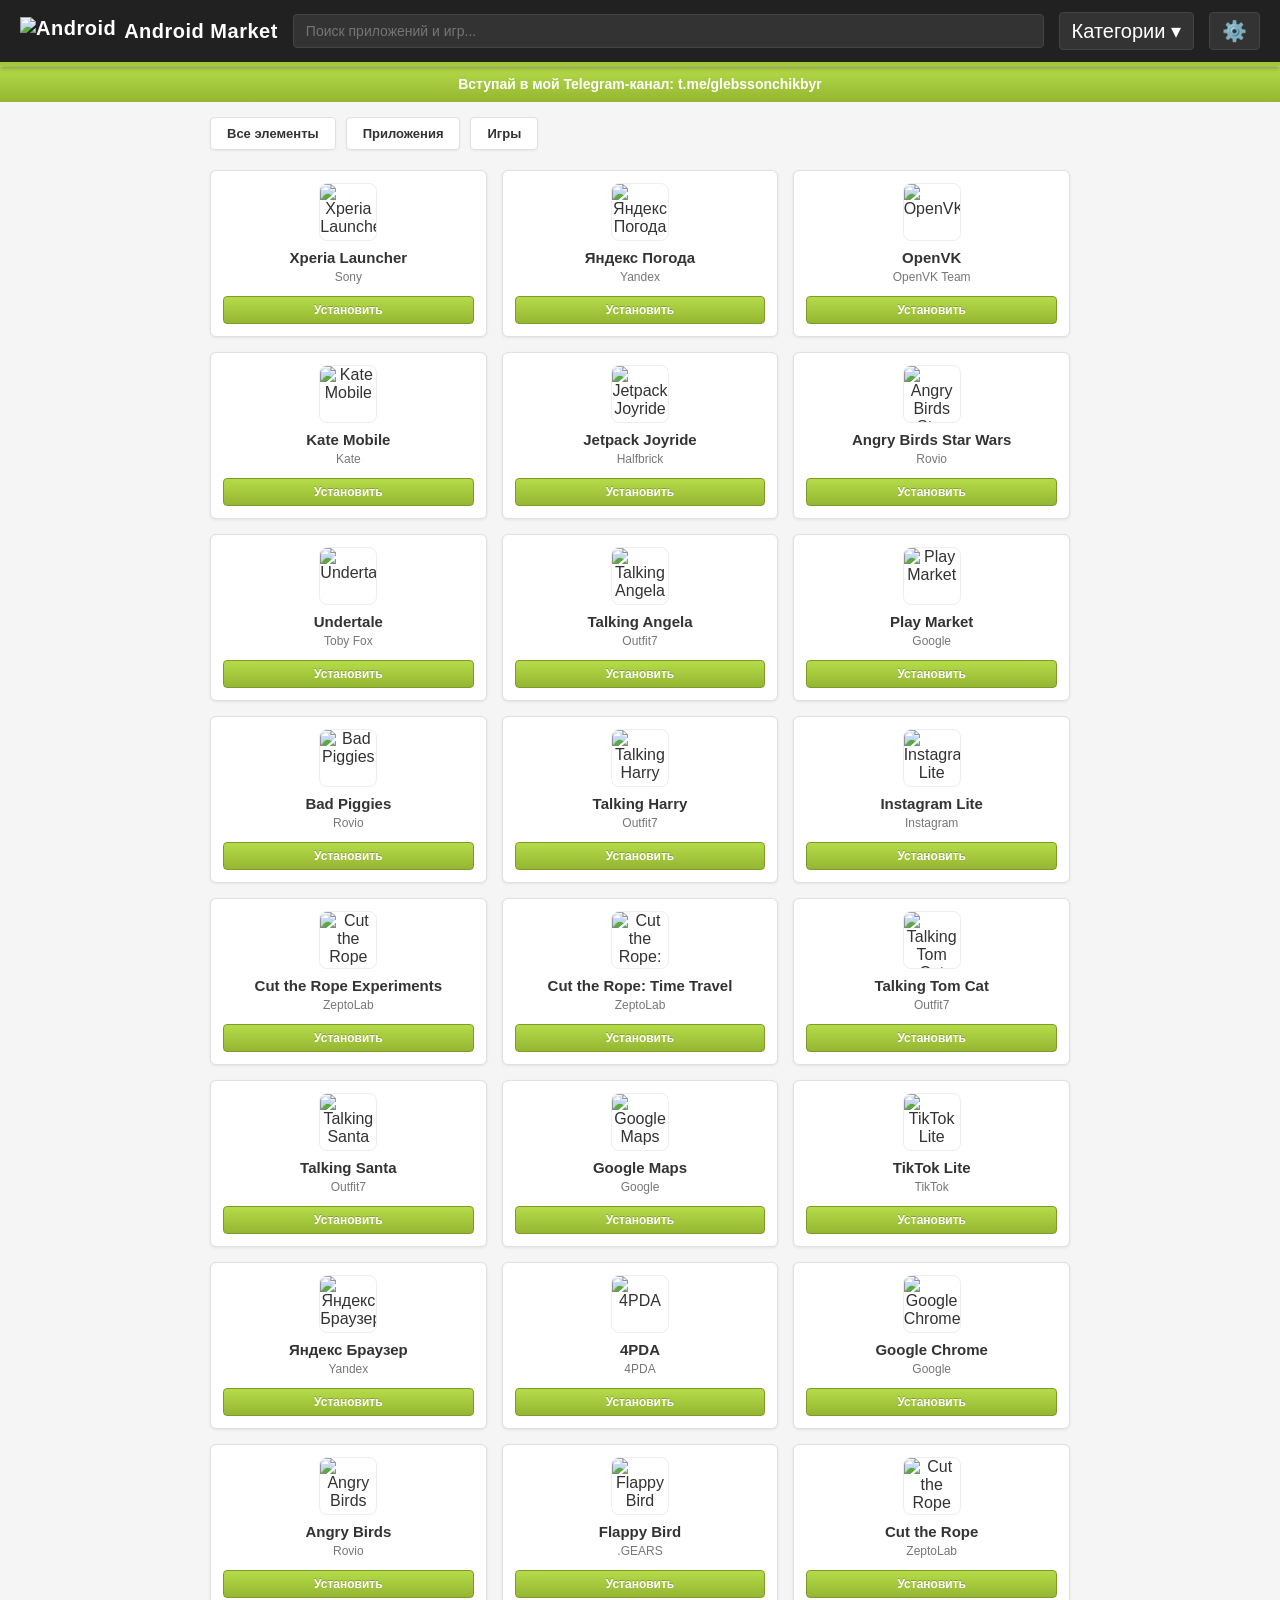
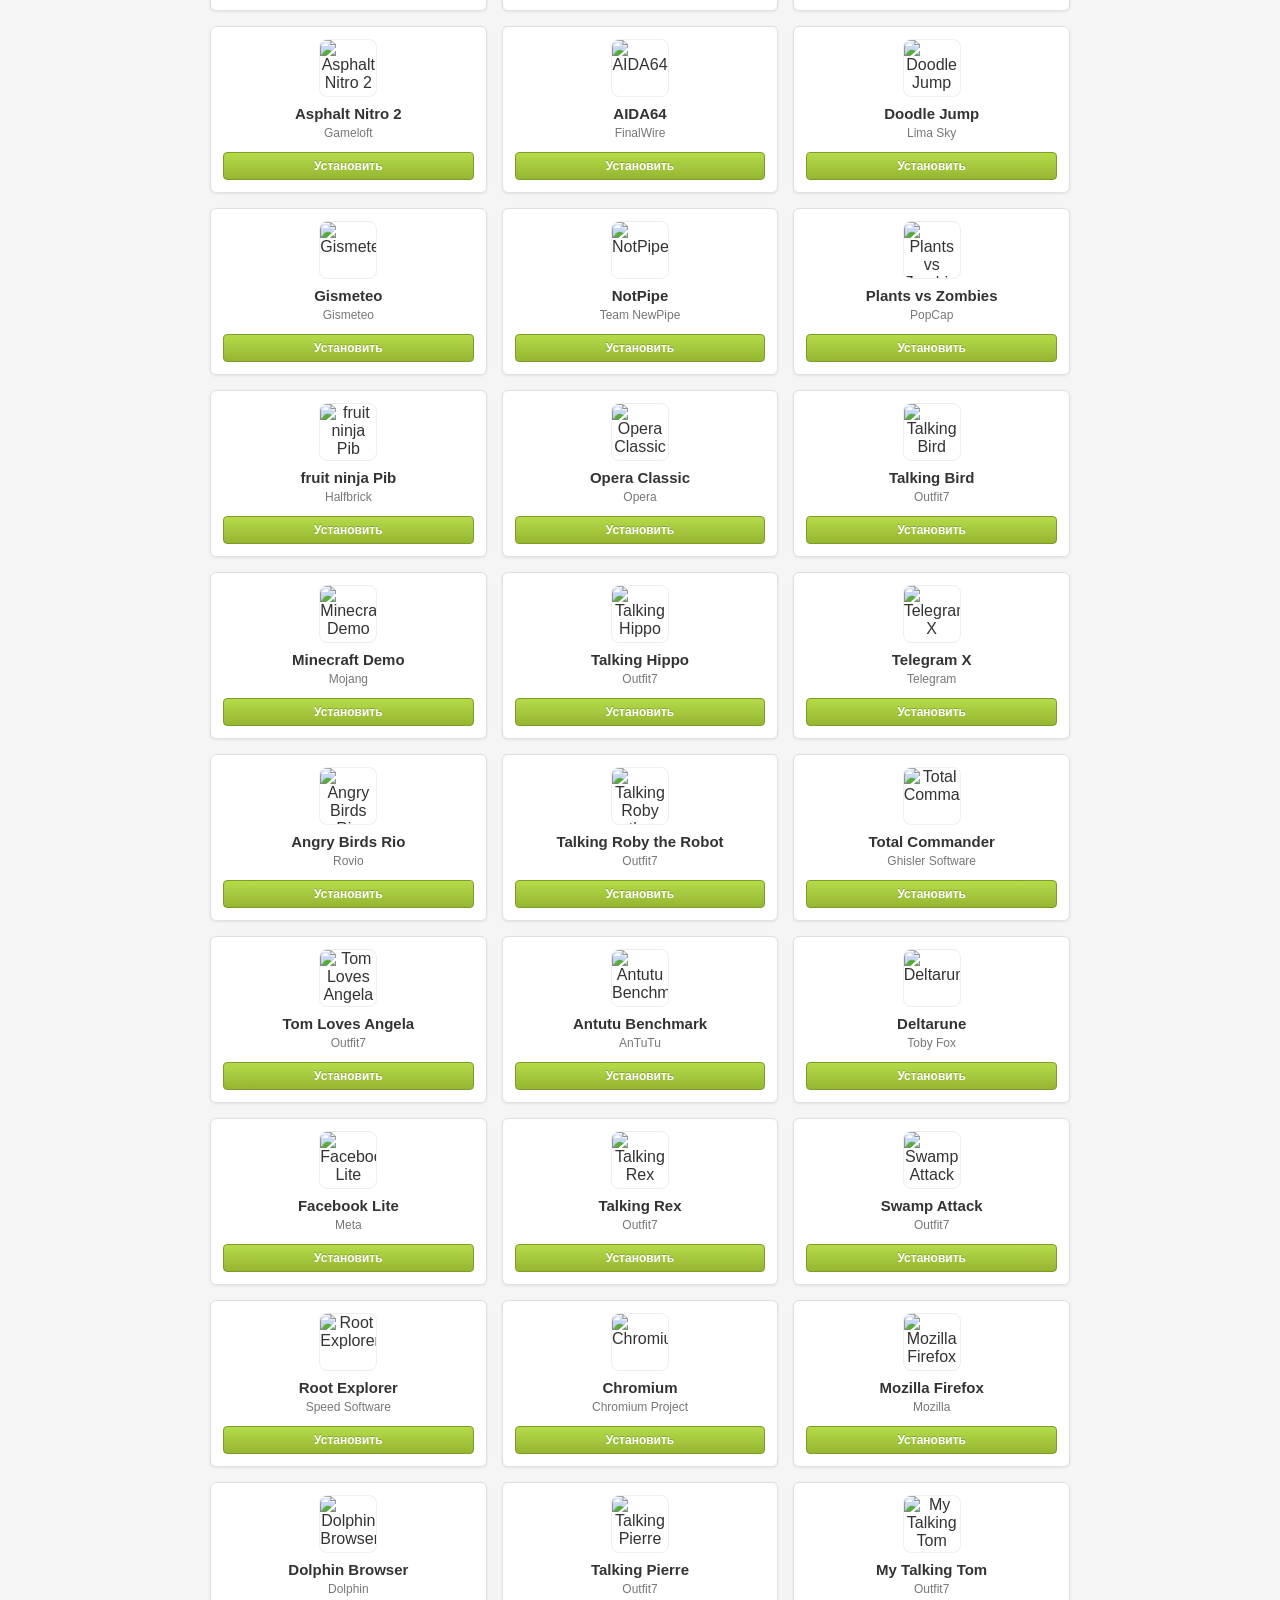
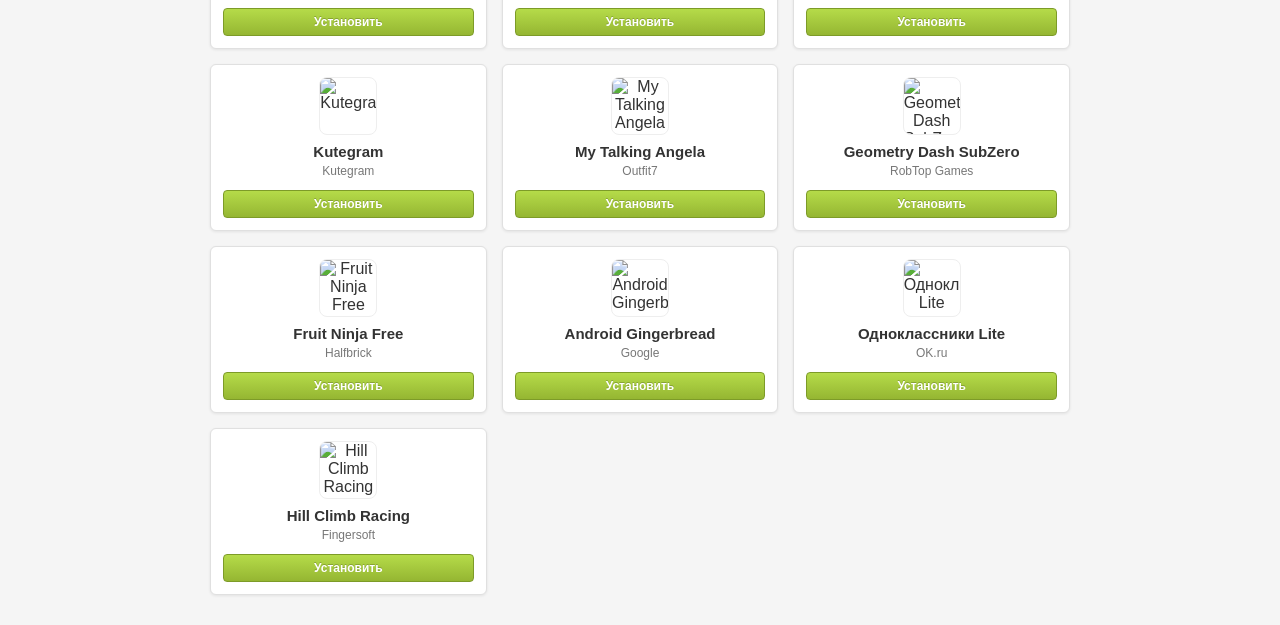
==== index.html @ 9b911dd0 "Update index.html" ====
<!DOCTYPE html>
<html lang="ru">
<head>
    <meta charset="UTF-8">
    <meta name="viewport" content="width=device-width, initial-scale=1.0">
    <title>Android Market</title>
    <style>
        :root {
            --market-bg: #f5f5f5;
            --header-bg: #212121;
            --android-green: #a4c639;
            --android-green-dark: #88a42e;
            --text-main: #333333;
            --text-secondary: #777777;
            --card-bg: #ffffff;
            --card-border: #e0e0e0;
            --dropdown-bg: #ffffff;
            --dropdown-text: #333333;
        }

        body.dark-theme {
            --market-bg: #121212;
            --header-bg: #1e1e1e;
            --text-main: #e0e0e0;
            --text-secondary: #aaaaaa;
            --card-bg: #1e1e1e;
            --card-border: #333333;
            --dropdown-bg: #222222;
            --dropdown-text: #ffffff;
        }

        body {
            font-family: Arial, sans-serif;
            background-color: var(--market-bg);
            color: var(--text-main);
            margin: 0;
            display: flex;
            flex-direction: column;
            min-height: 100vh;
            transition: background 0.3s, color 0.3s;
        }

        /* Шапка в стиле Android Market 2011 */
        header {
            background: var(--header-bg);
            padding: 12px 20px;
            border-bottom: 4px solid var(--android-green);
            display: flex;
            align-items: center;
            gap: 15px;
            box-shadow: 0 2px 5px rgba(0,0,0,0.3);
            position: sticky;
            top: 0;
            z-index: 1000;
        }

        header h1 {
            color: #ffffff;
            margin: 0;
            font-size: 20px;
            cursor: pointer;
            display: flex;
            align-items: center;
            gap: 8px;
            font-weight: bold;
            letter-spacing: 0.5px;
        }

        header img {
            height: 28px;
        }

        .search-box {
            flex-grow: 1;
            padding: 8px 12px;
            border-radius: 4px;
            border: 1px solid #444;
            background: #333;
            color: #fff;
            font-size: 14px;
            outline: none;
        }
        .search-box:focus {
            border-color: var(--android-green);
        }

        .menu-btn {
            cursor: pointer;
            font-size: 20px;
            color: #fff;
            background: #333;
            padding: 6px 12px;
            border-radius: 4px;
            border: 1px solid #444;
            user-select: none;
        }
        .menu-btn:hover {
            background: #444;
        }

        /* Выпадающее меню категорий */
        .dropdown {
            display: none;
            position: absolute;
            right: 20px;
            top: 60px;
            background: var(--dropdown-bg);
            border: 1px solid var(--card-border);
            box-shadow: 0 4px 10px rgba(0,0,0,0.2);
            border-radius: 4px;
            padding: 5px 0;
            z-index: 100;
            width: 200px;
        }
        .dropdown div {
            padding: 10px 15px;
            cursor: pointer;
            font-size: 14px;
            color: var(--dropdown-text);
        }
        .dropdown div:hover {
            background: var(--android-green);
            color: #fff;
        }

        /* Баннер и вкладки */
        .banner { 
            background: linear-gradient(to bottom, #b5db49, #95b632);
            color: white; 
            padding: 10px; 
            text-align: center; 
            cursor: pointer; 
            font-weight: bold; 
            font-size: 14px;
            box-shadow: inset 0 1px 0 rgba(255,255,255,0.4);
        }

        .featured-container { 
            display: flex; 
            gap: 10px; 
            padding: 15px 20px 5px 20px; 
            max-width: 900px; 
            margin: 0 auto; 
            width: 100%;
            box-sizing: border-box;
        }
        
        .featured-btn { 
            padding: 8px 16px; 
            background: var(--card-bg); 
            border: 1px solid var(--card-border); 
            color: var(--text-main); 
            cursor: pointer; 
            border-radius: 4px; 
            font-size: 13px;
            font-weight: bold;
            box-shadow: 0 1px 2px rgba(0,0,0,0.05);
        }
        .featured-btn:hover {
            border-color: var(--android-green);
            color: var(--android-green-dark);
        }

        /* Основной контейнер каталога */
        .market-container { 
            max-width: 900px; 
            margin: 0 auto; 
            padding: 15px 20px 30px 20px; 
            flex: 1; 
            width: 100%; 
            box-sizing: border-box; 
        }

        .grid { 
            display: grid; 
            grid-template-columns: repeat(auto-fill, minmax(210px, 1fr)); 
            gap: 15px; 
        }

        /* Карточка приложения в стиле 2011 */
        .card { 
            background: var(--card-bg); 
            border: 1px solid var(--card-border); 
            padding: 12px; 
            border-radius: 6px; 
            transition: 0.2s; 
            display: flex; 
            flex-direction: column; 
            align-items: center; 
            text-align: center; 
            box-shadow: 0 1px 3px rgba(0,0,0,0.08);
            cursor: pointer;
        }
        .card:hover { 
            border-color: var(--android-green); 
            box-shadow: 0 2px 8px rgba(164, 198, 57, 0.3); 
        }

        .app-icon { 
            width: 56px; 
            height: 56px; 
            border-radius: 8px; 
            margin-bottom: 8px; 
            object-fit: contain; 
            background: #fff;
            border: 1px solid #eee;
        }

        .card h3 {
            font-size: 15px;
            margin: 0 0 4px 0;
            color: var(--text-main);
        }

        .card p {
            font-size: 12px;
            color: var(--text-secondary);
            margin: 0 0 12px 0;
        }

        .download-btn { 
            background: linear-gradient(to bottom, #b5db49, #95b632); 
            border: 1px solid #7d9b28;
            padding: 6px 12px; 
            text-decoration: none; 
            color: #fff; 
            border-radius: 4px; 
            display: block; 
            text-align: center; 
            margin-top: auto; 
            font-weight: bold; 
            font-size: 12px;
            width: 100%; 
            box-sizing: border-box; 
            text-shadow: 0 -1px 0 rgba(0,0,0,0.2);
            cursor: pointer;
        }
        .download-btn:hover {
            background: linear-gradient(to bottom, #c2e554, #88a42e);
        }

        /* Страницы */
        .page { display: none; }
        
        /* Страница детальной информации */
        .detail-card {
            background: var(--card-bg);
            border: 1px solid var(--card-border);
            border-radius: 6px;
            padding: 20px;
            box-shadow: 0 1px 3px rgba(0,0,0,0.08);
        }

        button.back-btn { 
            padding: 10px 20px; 
            background: var(--card-border); 
            border: 1px solid #ccc; 
            cursor: pointer; 
            color: var(--text-main); 
            font-weight: bold; 
            border-radius: 4px; 
            width: 100%; 
            margin-top: 15px; 
            font-size: 14px;
        }
        button.back-btn:hover {
            opacity: 0.8;
        }

        textarea { 
            width: 100%; 
            height: 300px; 
            background: #1e1e1e; 
            color: #a4c639; 
            font-family: monospace; 
            font-size: 12px; 
            border: 1px solid #444; 
            padding: 10px; 
            border-radius: 4px;
            box-sizing: border-box;
        }

        h2 {
            font-size: 22px;
            color: var(--text-main);
            margin-top: 0;
        }
    </style>
</head>
<body>

<header>
    <h1 onclick="showPage('main')">
        <img src="https://upload.wikimedia.org/wikipedia/commons/d/d7/Android_robot.svg" alt="Android">
        Android Market
    </h1>
    <input type="text" id="search" class="search-box" placeholder="Поиск приложений и игр..." onkeyup="renderApps()">
    <span class="menu-btn" onclick="toggleDropdown()"><span id="lbl-categories">Категории</span> ▾</span>
    <span class="menu-btn" onclick="showPage('settings')" title="Настройки">⚙️</span>
</header>

<div class="banner" onclick="window.open('https://t.me/glebssonchikbyr', '_blank')">Вступай в мой Telegram-канал: t.me/glebssonchikbyr</div>

<div class="featured-container">
    <div class="featured-btn" onclick="filterCat('Все')" id="btn-all">Все элементы</div>
    <div class="featured-btn" onclick="filterCat('Приложения')" id="btn-apps">Приложения</div>
    <div class="featured-btn" onclick="filterCat('Игры')" id="btn-games">Игры</div>
</div>

<div id="dropdown-menu" class="dropdown">
    <div onclick="filterCat('Все')" id="cat-all">📦 Все</div>
    <div onclick="filterCat('Приложения')" id="cat-apps">📱 Приложения</div>
    <div onclick="filterCat('Игры')" id="cat-games">🎮 Игры</div>
    <div onclick="filterCat('Соцсети')" id="cat-social">💬 Соцсети</div>
    <div onclick="filterCat('Симуляторы')" id="cat-sim">🚗 Симуляторы</div>
    <div onclick="filterCat('Системное')" id="cat-sys">⚙️ Системное</div>
</div>

<main class="market-container">
    <div id="main-page" class="page" style="display:block;"><div id="dynamic-list" class="grid"></div></div>
    
    <div id="detail-page" class="page">
        <div class="detail-card">
            <div style="display: flex; gap: 20px; align-items: center; width: 100%; margin-bottom: 15px;">
                <img id="detail-icon" class="app-icon" style="width: 80px; height: 80px; margin-bottom: 0;">
                <div>
                    <h2 id="detail-title" style="margin: 0 0 5px 0;"></h2>
                    <p id="detail-dev" style="color: var(--android-green-dark); font-weight: bold; margin: 0; font-size: 14px;"></p>
                </div>
            </div>
            
            <img id="detail-screenshot" style="width: 100%; max-height: 280px; object-fit: cover; border-radius: 4px; border: 1px solid #ddd; margin-bottom: 15px; display: none;" alt="Скриншот">

            <p id="detail-desc" style="line-height: 1.6; margin-bottom: 20px; font-size: 14px; color: var(--text-secondary);"></p>
            <a id="detail-link" class="download-btn" style="padding: 10px; font-size: 14px;" target="_blank" download>Установить</a>
            <button class="back-btn" onclick="showPage('main')" id="lbl-back-list">Назад к списку</button>
        </div>
    </div>
    
    <div id="settings-page" class="page">
        <h2 id="set-title">Настройки</h2>
        
        <!-- Смена темы оформления -->
        <div class="card" style="align-items: flex-start; text-align: left; margin-bottom: 10px;">
            <h3 id="set-theme-title">Тема оформления</h3>
            <p id="theme-status-text" style="margin-bottom: 8px;">Светлая</p>
            <button class="download-btn" style="width: auto;" onclick="toggleTheme()" id="set-theme-btn">Сменить тему</button>
        </div>

        <!-- Смена языка -->
        <div class="card" style="align-items: flex-start; text-align: left; margin-bottom: 10px;">
            <h3 id="set-lang-title">Язык интерфейса</h3>
            <select id="lang-select" class="search-box" style="width: 100%; margin-top: 5px; background: var(--card-bg); color: var(--text-main); border: 1px solid var(--card-border);" onchange="changeLanguage(this.value)">
                <option value="ru">Русский</option>
                <option value="en">English</option>
                <option value="de">Deutsch</option>
                <option value="es">Español</option>
                <option value="zh">中文</option>
                <option value="ko">한국어</option>
            </select>
        </div>

        <div class="card" style="cursor:pointer; align-items: flex-start; text-align: left; margin-bottom: 10px;" onclick="showPage('rules')">
            <h3 id="set-rules-title">Правила безопасности</h3>
            <p id="set-rules-desc">Информация об использовании приложений</p>
        </div>
        <div class="card" style="cursor:pointer; align-items: flex-start; text-align: left; margin-bottom: 10px;" onclick="showPage('about')">
            <h3 id="set-about-title">О версии</h3>
            <p id="set-about-desc">Информация о сборке Android Market</p>
        </div>
        <div class="card" style="cursor:pointer; align-items: flex-start; text-align: left; margin-bottom: 10px;" onclick="showPage('source')">
            <h3 id="set-source-title">Свободное ПО / Исходный код</h3>
            <p id="set-source-desc">Просмотреть исходный код страницы</p>
        </div>
        <button class="back-btn" onclick="showPage('main')" id="lbl-back">Назад</button>
    </div>

    <div id="rules-page" class="page">
        <div class="detail-card">
            <h2 id="rules-page-title">Правила безопасности</h2>
            <p id="rules-page-text" style="font-size: 14px; line-height: 1.5;">Используйте приложения на свой страх и риск. Проверяйте файлы антивирусом перед установкой на устройство.</p>
            <button class="back-btn" onclick="showPage('settings')" id="rules-back">Назад</button>
        </div>
    </div>

    <div id="about-page" class="page">
        <div class="detail-card">
            <h2 id="about-page-title">О версии</h2>
            <p style="font-size: 14px;">Android Market 1.0 (Retro Edition)</p>
            <p style="font-size: 14px;" id="about-creator">Создатель: <b>Глеб</b></p>
            <p style="font-size: 14px;" id="about-helpers">Помощники: <b>Ваня, Артем, Рома</b></p>
            <button class="back-btn" onclick="showPage('settings')" id="about-back">Назад</button>
        </div>
    </div>

    <div id="source-page" class="page">
        <div class="detail-card">
            <h2 id="source-page-title">Исходный код проекта</h2>
            <textarea readonly id="full-code"></textarea>
            <button class="back-btn" onclick="showPage('settings')" id="source-back">Назад</button>
        </div>
    </div>
</main>

<script>
    const translations = {
        ru: {
            searchPlaceholder: "Поиск приложений и игр...",
            categories: "Категории",
            allElements: "Все элементы",
            apps: "Приложения",
            games: "Игры",
            social: "Соцсети",
            sim: "Симуляторы",
            sys: "Системное",
            install: "Установить",
            backToList: "Назад к списку",
            back: "Назад",
            settings: "Настройки",
            themeTitle: "Тема оформления",
            themeLight: "Светлая",
            themeDark: "Темная",
            themeBtn: "Сменить тему",
            langTitle: "Язык интерфейса",
            rulesTitle: "Правила безопасности",
            rulesDesc: "Информация об использовании приложений",
            aboutTitle: "О версии",
            aboutDesc: "Информация о сборке Android Market",
            sourceTitle: "Свободное ПО / Исходный код",
            sourceDesc: "Просмотреть исходный код страницы",
            safetyText: "Используйте приложения на свой страх и риск. Проверяйте файлы антивирусом перед установкой на устройство.",
            creator: "Создатель: <b>Глеб</b>",
            helpers: "Помощники: <b>Ваня, Артем, Рома</b>",
            devPrefix: "Разработчик: "
        },
        en: {
            searchPlaceholder: "Search apps and games...",
            categories: "Categories",
            allElements: "All items",
            apps: "Apps",
            games: "Games",
            social: "Social",
            sim: "Simulators",
            sys: "System",
            install: "Install",
            backToList: "Back to list",
            back: "Back",
            settings: "Settings",
            themeTitle: "Theme",
            themeLight: "Light",
            themeDark: "Dark",
            themeBtn: "Change Theme",
            langTitle: "Interface Language",
            rulesTitle: "Safety Rules",
            rulesDesc: "Information about using applications",
            aboutTitle: "About Version",
            aboutDesc: "Android Market build information",
            sourceTitle: "Free Software / Source Code",
            sourceDesc: "View page source code",
            safetyText: "Use applications at your own risk. Check files with an antivirus before installation.",
            creator: "Creator: <b>Gleb</b>",
            helpers: "Helpers: <b>Vanya, Artem, Roma</b>",
            devPrefix: "Developer: "
        },
        de: {
            searchPlaceholder: "Apps und Spiele suchen...",
            categories: "Kategorien",
            allElements: "Alle Elemente",
            apps: "Apps",
            games: "Spiele",
            social: "Sozial",
            sim: "Simulatoren",
            sys: "System",
            install: "Installieren",
            backToList: "Zurück zur Liste",
            back: "Zurück",
            settings: "Einstellungen",
            themeTitle: "Thema",
            themeLight: "Hell",
            themeDark: "Dunkel",
            themeBtn: "Thema wechseln",
            langTitle: "Sprache",
            rulesTitle: "Sicherheitsregeln",
            rulesDesc: "Informationen zur Verwendung von Apps",
            aboutTitle: "Über die Version",
            aboutDesc: "Android Market Build-Informationen",
            sourceTitle: "Freie Software / Quellcode",
            sourceDesc: "Quellcode anzeigen",
            safetyText: "Nutzen Sie Apps auf eigene Gefahr. Vor der Installation mit Antivirus prüfen.",
            creator: "Ersteller: <b>Gleb</b>",
            helpers: "Helfer: <b>Vanya, Artem, Roma</b>",
            devPrefix: "Entwickler: "
        },
        es: {
            searchPlaceholder: "Buscar apps y juegos...",
            categories: "Categorías",
            allElements: "Todos",
            apps: "Aplicaciones",
            games: "Juegos",
            social: "Social",
            sim: "Simuladores",
            sys: "Sistema",
            install: "Instalar",
            backToList: "Volver a la lista",
            back: "Volver",
            settings: "Ajustes",
            themeTitle: "Tema",
            themeLight: "Claro",
            themeDark: "Oscuro",
            themeBtn: "Cambiar tema",
            langTitle: "Idioma",
            rulesTitle: "Normas de seguridad",
            rulesDesc: "Información sobre el uso de aplicaciones",
            aboutTitle: "Acerca de",
            aboutDesc: "Información de la versión de Android Market",
            sourceTitle: "Software libre / Código fuente",
            sourceDesc: "Ver código fuente",
            safetyText: "Usa las aplicaciones bajo tu propio riesgo. Revisa los archivos antes de instalar.",
            creator: "Creador: <b>Gleb</b>",
            helpers: "Ayudantes: <b>Vanya, Artem, Roma</b>",
            devPrefix: "Desarrollador: "
        },
        zh: {
            searchPlaceholder: "搜索应用和游戏...",
            categories: "分类",
            allElements: "所有项目",
            apps: "应用",
            games: "游戏",
            social: "社交",
            sim: "模拟器",
            sys: "系统",
            install: "安装",
            backToList: "返回列表",
            back: "返回",
            settings: "设置",
            themeTitle: "主题",
            themeLight: "浅色",
            themeDark: "深色",
            themeBtn: "切换主题",
            langTitle: "界面语言",
            rulesTitle: "安全规则",
            rulesDesc: "关于使用应用程序的信息",
            aboutTitle: "关于版本",
            aboutDesc: "Android Market 构建信息",
            sourceTitle: "自由软件 / 源代码",
            sourceDesc: "查看源代码",
            safetyText: "使用应用程序自担风险。安装前请用杀毒软件检查。",
            creator: "创建者: <b>Gleb</b>",
            helpers: "助手: <b>Vanya, Artem, Roma</b>",
            devPrefix: "开发者: "
        },
        ko: {
            searchPlaceholder: "앱 및 게임 검색...",
            categories: "카테고리",
            allElements: "모든 항목",
            apps: "앱",
            games: "게임",
            social: "소셜",
            sim: "시뮬레이터",
            sys: "시스템",
            install: "설치",
            backToList: "목록으로 돌아가기",
            back: "뒤로",
            settings: "설정",
            themeTitle: "테마",
            themeLight: "밝게",
            themeDark: "어둡게",
            themeBtn: "테마 변경",
            langTitle: "언어 설정",
            rulesTitle: "안전 규칙",
            rulesDesc: "앱 사용에 관한 정보",
            aboutTitle: "버전 정보",
            aboutDesc: "Android Market 빌드 정보",
            sourceTitle: "자유 소프트웨어 / 소스 코드",
            sourceDesc: "페이지 소스 코드 보기",
            safetyText: "앱 사용에 대한 책임은 사용자에게 있습니다. 설치 전 백신으로 파일을 검사하세요.",
            creator: "제작자: <b>Gleb</b>",
            helpers: "도우미: <b>Vanya, Artem, Roma</b>",
            devPrefix: "개발자: "
        }
    };

    let currentLang = 'ru';

    const ALL_APPS = [
        { title: "Xperia Launcher", dev: "Sony", cat: "Приложения", description: "Лаунчер в стиле Sony Xperia.", url: "https://drive.google.com/file/d/1L2nPCZa8cDpMeKIJOuGZJ5DU4M28Bbuf/view?usp=sharing", icon: "https://lh3.ggpht.com/gCtdzfCgHO4opGAhJXCXxmf4geNnL5M6qclFc-Ah6l5QNkwDVwBhY49mbp4DFe5Lc41P" },
        { title: "Яндекс Погода", dev: "Yandex", cat: "Приложения", description: "Точный прогноз погоды в вашем городе.", url: "https://drive.google.com/file/d/1L2nPCZa8cDpMeKIJOuGZJ5DU4M28Bbuf/view?usp=sharing", icon: "https://trashbox.ru/ifiles2/783790_f4f90b_og_image.png/yandeks.pogoda-vyshla-na-windows-phone-1.webp" },
        { title: "OpenVK", dev: "OpenVK Team", cat: "Соцсети", description: "Альтернативный клиент для соцсети VK.", url: "https://drive.google.com/file/d/1L2nPCZa8cDpMeKIJOuGZJ5DU4M28Bbuf/view?usp=sharing", icon: "https://4pda.to/s/j7797bh6z2F8uPQjSFojITkGNQmFhaAz1HDGB.png" },
        { title: "Kate Mobile", dev: "Kate", cat: "Соцсети", description: "Классический клиент для VK.", url: "https://drive.google.com/file/d/1L2nPCZa8cDpMeKIJOuGZJ5DU4M28Bbuf/view?usp=sharing", icon: "https://play-lh.googleusercontent.com/fCEL_ORrwZjRtJg_KI6AiqXyu1Gg6qsIvQOWNX25c0YFrMQ0Jz93RCNEGFWMctkVUuc1=w600-h300-pc0xffffff-pd" },
        { title: "Jetpack Joyride", dev: "Halfbrick", cat: "Игры", description: "Бесконечный раннер про полет на джетпаке.", url: "https://drive.google.com/file/d/1L2nPCZa8cDpMeKIJOuGZJ5DU4M28Bbuf/view?usp=sharing", icon: "https://avatars.mds.yandex.net/i?id=0811caaec753042ddcd41fccc022a766c5c95b84-5569020-images-thumbs&n=13" },
        { 
            title: "Angry Birds Star Wars", 
            dev: "Rovio", 
            cat: "Игры", 
            description: "Злые птицы в сеттинге Звездных Войн.", 
            url: "https://drive.google.com/file/d/1L2nPCZa8cDpMeKIJOuGZJ5DU4M28Bbuf/view?usp=sharing", 
            icon: "https://images.gamespot.com/uploads/ignore_this_screen_name/supposedly_an_image_placeholder.jpg",
            screenshot: "https://images.gamespot.com/uploads/screen_kubrick/1197/11970954/2357321-absw_trailer_screenshot_1.jpg" 
        },
        { title: "Undertale", dev: "Toby Fox", cat: "Игры", description: "RPG, где вы можете никого не убивать.", url: "https://drive.google.com/file/d/1L2nPCZa8cDpMeKIJOuGZJ5DU4M28Bbuf/view?usp=sharing", icon: "https://i.pinimg.com/originals/3d/91/1e/3d911edb3c3b52e04f6c08b95b3b97ce.jpg?nii=t" },
        { title: "Talking Angela", dev: "Outfit7", cat: "Игры", description: "Виртуальный питомец Анджела.", url: "https://drive.google.com/file/d/1L2nPCZa8cDpMeKIJOuGZJ5DU4M28Bbuf/view?usp=sharing", icon: "https://i.pinimg.com/originals/1f/f5/66/1ff5664574601bd4beb5bfd39345f63b.png?nii=t" },
        { title: "Play Market", dev: "Google", cat: "Приложения", description: "Магазин приложений для Android.", url: "https://drive.google.com/file/d/1L2nPCZa8cDpMeKIJOuGZJ5DU4M28Bbuf/view?usp=sharing", icon: "https://i.pinimg.com/originals/4b/95/0d/4b950dfeae8f9edbf0ad7f534ac89bd7.jpg?nii=t" },
        { title: "Bad Piggies", dev: "Rovio", cat: "Игры", description: "Головоломка про строительство техники для свиней.", url: "https://drive.google.com/file/d/1L2nPCZa8cDpMeKIJOuGZJ5DU4M28Bbuf/view?usp=sharing", icon: "https://static.wikia.nocookie.net/badpiggiesgame/images/c/cd/533451786_mzm.rjnqtfdu.png/revision/latest?cb=20121029133803" },
        { title: "Talking Harry", dev: "Outfit7", cat: "Игры", description: "Говорящий Гарри.", url: "https://drive.google.com/file/d/1L2nPCZa8cDpMeKIJOuGZJ5DU4M28Bbuf/view?usp=sharing", icon: "https://avatars.mds.yandex.net/i?id=85ab069b353b71404d06a5ad639b2eb67160090e-11444350-images-thumbs&n=13" },
        { title: "Instagram Lite", dev: "Instagram", cat: "Соцсети", description: "Облегченная версия Instagram.", url: "https://drive.google.com/file/d/1L2nPCZa8cDpMeKIJOuGZJ5DU4M28Bbuf/view?usp=sharing", icon: "https://play-lh.googleusercontent.com/h9THn4Ou1Qz9_CpTVxtatkF8yZV9YP2T3D6-ZxMvsnV0TbLL_LiVIMmTprcosjq0SPHu=w600-h300-pc0xffffff-pd" },
        { title: "Cut the Rope Experiments", dev: "ZeptoLab", cat: "Игры", description: "Головоломка с Ам Нямом.", url: "https://drive.google.com/file/d/1L2nPCZa8cDpMeKIJOuGZJ5DU4M28Bbuf/view?usp=sharing", icon: "https://avatars.mds.yandex.net/i?id=6794b89aac5b211ce732c728307612d8b112ce46-10494455-images-thumbs&n=13" },
        { title: "Cut the Rope: Time Travel", dev: "ZeptoLab", cat: "Игры", description: "Путешествие во времени с Ам Нямом.", url: "https://drive.google.com/file/d/1L2nPCZa8cDpMeKIJOuGZJ5DU4M28Bbuf/view?usp=sharing", icon: "https://upload.wikimedia.org/wikipedia/ru/6/63/Cut_the_Rope-_Time_Travel-Logo.jpeg" },
        { title: "Talking Tom Cat", dev: "Outfit7", cat: "Игры", description: "Первый говорящий кот.", url: "https://drive.google.com/file/d/1L2nPCZa8cDpMeKIJOuGZJ5DU4M28Bbuf/view?usp=sharing", icon: "https://avatars.mds.yandex.net/i?id=4fc21b57a74d91e394dc4f3f2d9f6c093deef435-5277049-images-thumbs&n=13" },
        { title: "Talking Santa", dev: "Outfit7", cat: "Игры", description: "Говорящий Санта Клаус.", url: "https://drive.google.com/file/d/1L2nPCZa8cDpMeKIJOuGZJ5DU4M28Bbuf/view?usp=sharing", icon: "https://avatars.mds.yandex.net/i?id=113628f343f0285b8aa89c059d4b0b6d_l-5383459-images-thumbs&n=13" },
        { title: "Google Maps", dev: "Google", cat: "Приложения", description: "Карты и навигация.", url: "https://drive.google.com/file/d/1L2nPCZa8cDpMeKIJOuGZJ5DU4M28Bbuf/view?usp=sharing", icon: "https://avatars.mds.yandex.net/i?id=86d86ae777eb0584d60c1ff34cac52761c94c7d2-5251072-images-thumbs&n=13" },
        { title: "TikTok Lite", dev: "TikTok", cat: "Соцсети", description: "Легкая версия TikTok.", url: "https://drive.google.com/file/d/1L2nPCZa8cDpMeKIJOuGZJ5DU4M28Bbuf/view?usp=sharing", icon: "https://play-lh.googleusercontent.com/3IsKguab6RdO2U-jim9f5nO1aZZuo-V0o24W9ar0JFpM_0IwaXaM1mi_-RSP_1IHf7E_XC4UC_U8-g7s_pHWFOE=w600-h300-pc0xffffff-pd" },
        { title: "Яндекс Браузер", dev: "Yandex", cat: "Приложения", description: "Браузер с Алисой.", url: "https://drive.google.com/file/d/1L2nPCZa8cDpMeKIJOuGZJ5DU4M28Bbuf/view?usp=sharing", icon: "https://w7.pngwing.com/pngs/910/334/png-transparent-yandex-browser-web-browser-firefox-google-chrome-opera-google-plus-google-plus-computer-program-sphere-internet.png" },
        { title: "4PDA", dev: "4PDA", cat: "Приложения", description: "Клиент форума 4PDA.", url: "https://drive.google.com/file/d/1L2nPCZa8cDpMeKIJOuGZJ5DU4M28Bbuf/view?usp=sharing", icon: "https://cdnb.nashstore.ru/api/v1/media/ca961c9f075925b85a2405bf/original" },
        { title: "Google Chrome", dev: "Google", cat: "Приложения", description: "Быстрый браузер.", url: "https://drive.google.com/file/d/1L2nPCZa8cDpMeKIJOuGZJ5DU4M28Bbuf/view?usp=sharing", icon: "https://upload.wikimedia.org/wikipedia/commons/thumb/a/a5/Google_Chrome_icon_%28September_2014%29.svg/500px-Google_Chrome_icon_%28September_2014%29.svg.png" },
        { title: "Angry Birds", dev: "Rovio", cat: "Игры", description: "Классическая игра про злых птиц.", url: "https://drive.google.com/file/d/1L2nPCZa8cDpMeKIJOuGZJ5DU4M28Bbuf/view?usp=sharing", icon: "https://i.pinimg.com/originals/9e/3d/8a/9e3d8a0e6e85c7c136bcdd39f2ce40c0.png" },
        { title: "Flappy Bird", dev: ".GEARS", cat: "Игры", description: "Сложная игра про летающую птичку.", url: "https://drive.google.com/file/d/1L2nPCZa8cDpMeKIJOuGZJ5DU4M28Bbuf/view?usp=sharing", icon: "https://static.wikia.nocookie.net/igromania/images/d/db/Flappy_Bird.jpeg/revision/latest?cb=20231126155241&path-prefix=ru" },
        { title: "Cut the Rope", dev: "ZeptoLab", cat: "Игры", description: "Накорми Ам Няма леденцом.", url: "https://drive.google.com/file/d/1L2nPCZa8cDpMeKIJOuGZJ5DU4M28Bbuf/view?usp=sharing", icon: "https://static.wikia.nocookie.net/flutterbutter/images/b/bd/Mzl.pyrbezag.png/revision/latest?cb=20140304105513" },
        { title: "Asphalt Nitro 2", dev: "Gameloft", cat: "Симуляторы", description: "Гоночный симулятор.", url: "https://drive.google.com/file/d/1L2nPCZa8cDpMeKIJOuGZJ5DU4M28Bbuf/view?usp=sharing", icon: "https://static.wikia.nocookie.net/asphalt/images/1/1d/AN2_logo_icon.jpeg/revision/latest/scale-to-width-down/1200?cb=20230201172528" },
        { title: "AIDA64", dev: "FinalWire", cat: "Приложения", description: "Диагностика системы.", url: "https://drive.google.com/file/d/1L2nPCZa8cDpMeKIJOuGZJ5DU4M28Bbuf/view?usp=sharing", icon: "https://avatars.mds.yandex.net/i?id=d3a0083ce38b93c2cea9e6648c088e4e_l-9271022-images-thumbs&n=13" },
        { title: "Doodle Jump", dev: "Lima Sky", cat: "Игры", description: "Прыгай как можно выше.", url: "https://drive.google.com/file/d/1L2nPCZa8cDpMeKIJOuGZJ5DU4M28Bbuf/view?usp=sharing", icon: "https://i.pinimg.com/736x/be/df/ef/bedfef8d9a41c0ebd138efd429bfea61.jpg" },
        { title: "Gismeteo", dev: "Gismeteo", cat: "Приложения", description: "Прогноз погоды.", url: "https://drive.google.com/file/d/1L2nPCZa8cDpMeKIJOuGZJ5DU4M28Bbuf/view?usp=sharing", icon: "https://store-images.microsoft.com/image/apps.60866.9007199266243152.f4cda388-d997-4f17-828f-fc40aa3fd02b.07f8a582-5c6f-4e45-b5f8-e4c0f5479375" },
        { title: "NotPipe", dev: "Team NewPipe", cat: "Приложения", description: "Клиент для YouTube.", url: "https://drive.google.com/file/d/1L2nPCZa8cDpMeKIJOuGZJ5DU4M28Bbuf/view?usp=sharing", icon: "https://avatars.mds.yandex.net/i?id=25e37bfe80620e25c71323c4fa53c3bfbac01c08-5843498-images-thumbs&n=13" },
        { title: "Plants vs Zombies", dev: "PopCap", cat: "Игры", description: "Защищай дом от зомби.", url: "https://drive.google.com/file/d/1L2nPCZa8cDpMeKIJOuGZJ5DU4M28Bbuf/view?usp=sharing", icon: "https://avatars.mds.yandex.net/i?id=c92c9cf2a2876590857403ca3103f177_l-5676890-images-thumbs&n=13" },
        { title: "fruit ninja Pib", dev: "Halfbrick", cat: "Игры", description: "Режь фрукты.", url: "https://drive.google.com/file/d/1L2nPCZa8cDpMeKIJOuGZJ5DU4M28Bbuf/view?usp=sharing", icon: "https://appleinsider.ru/wp-content/uploads/2011/10/Fruit-Ninja-Puss-in-Boots.png" },
        { title: "Opera Classic", dev: "Opera", cat: "Приложения", description: "Классический браузер Opera.", url: "https://drive.google.com/file/d/1L2nPCZa8cDpMeKIJOuGZJ5DU4M28Bbuf/view?usp=sharing", icon: "https://avatars.mds.yandex.net/i?id=ee85e90edd8d73b6265193e1f697a1c2948e8ac3-12184902-images-thumbs&n=13" },
        { title: "Talking Bird", dev: "Outfit7", cat: "Игры", description: "Говорящая птица.", url: "https://drive.google.com/file/d/1L2nPCZa8cDpMeKIJOuGZJ5DU4M28Bbuf/view?usp=sharing", icon: "https://i.pinimg.com/736x/cb/20/0f/cb200f4f968f0d005dd201850a1fbfc1.jpg" },
        { title: "Minecraft Demo", dev: "Mojang", cat: "Игры", description: "Демо версия игры.", url: "https://drive.google.com/file/d/1L2nPCZa8cDpMeKIJOuGZJ5DU4M28Bbuf/view?usp=sharing", icon: "https://i.pinimg.com/originals/9e/ea/6c/9eea6cfc76afd8372abac37c528a221b.webp?nii=t" },
        { title: "Talking Hippo", dev: "Outfit7", cat: "Игры", description: "Говорящий бегемот.", url: "https://drive.google.com/file/d/1L2nPCZa8cDpMeKIJOuGZJ5DU4M28Bbuf/view?usp=sharing", icon: "https://avatars.mds.yandex.net/i?id=f43b46c5c654c4ed0a6cd9008777e55a_l-5220483-images-thumbs&n=13" },
        { title: "Telegram X", dev: "Telegram", cat: "Соцсети", description: "Быстрый клиент Telegram.", url: "https://drive.google.com/file/d/1L2nPCZa8cDpMeKIJOuGZJ5DU4M28Bbuf/view?usp=sharing", icon: "https://upload.wikimedia.org/wikipedia/commons/thumb/e/ef/Telegram_X_2019_Logo.svg/3840px-Telegram_X_2019_Logo.svg.png" },
        { title: "Angry Birds Rio", dev: "Rovio", cat: "Игры", description: "Птицы в Рио.", url: "https://drive.google.com/file/d/1L2nPCZa8cDpMeKIJOuGZJ5DU4M28Bbuf/view?usp=sharing", icon: "https://avatars.mds.yandex.net/i?id=d05504126e4383c6188f2cd47836ed9c62c4f8ca-13101499-images-thumbs&n=13" },
        { title: "Talking Roby the Robot", dev: "Outfit7", cat: "Игры", description: "Говорящий робот.", url: "https://drive.google.com/file/d/1L2nPCZa8cDpMeKIJOuGZJ5DU4M28Bbuf/view?usp=sharing", icon: "https://avatars.mds.yandex.net/i?id=671e09815305f1c6109d9a0e9bee28e9_l-12585576-images-thumbs&n=13" },
        { title: "Total Commander", dev: "Ghisler Software", cat: "Приложения", description: "Файловый менеджер.", url: "https://drive.google.com/file/d/1L2nPCZa8cDpMeKIJOuGZJ5DU4M28Bbuf/view?usp=sharing", icon: "https://avatars.mds.yandex.net/i?id=3abaaf9229404022f709b94b57e30223_l-5350544-images-thumbs&n=13" },
        { title: "Tom Loves Angela", dev: "Outfit7", cat: "Игры", description: "История любви кота и кошки.", url: "https://drive.google.com/file/d/1L2nPCZa8cDpMeKIJOuGZJ5DU4M28Bbuf/view?usp=sharing", icon: "https://avatars.mds.yandex.net/i?id=2be35d84d19540ef6412ed3af24bd612e20e320d-5023294-images-thumbs&n=13" },
        { title: "Antutu Benchmark", dev: "AnTuTu", cat: "Приложения", description: "Тест производительности.", url: "https://drive.google.com/file/d/1L2nPCZa8cDpMeKIJOuGZJ5DU4M28Bbuf/view?usp=sharing", icon: "https://play-lh.googleusercontent.com/5bvlS7f11DVP_XPW9YGYrfAf5RuRWj7I1YH_pqkm1D5_mpTtjiIgbzumAIwX64cnRg" },
        { title: "Deltarune", dev: "Toby Fox", cat: "Игры", description: "Игра от создателя Undertale.", url: "https://drive.google.com/file/d/1L2nPCZa8cDpMeKIJOuGZJ5DU4M28Bbuf/view?usp=sharing", icon: "https://avatars.mds.yandex.net/i?id=3aafe89a062012fb297d05802e87554e_l-3717662-images-thumbs&n=13" },
        { title: "Facebook Lite", dev: "Meta", cat: "Соцсети", description: "Легкая версия Facebook.", url: "https://drive.google.com/file/d/1L2nPCZa8cDpMeKIJOuGZJ5DU4M28Bbuf/view?usp=sharing", icon: "https://i.pinimg.com/474x/a3/1f/b2/a31fb27d951f18cdac21d40b4d0d4135.jpg?nii=t" },
        { title: "Talking Rex", dev: "Outfit7", cat: "Игры", description: "Говорящий динозавр.", url: "https://drive.google.com/file/d/1L2nPCZa8cDpMeKIJOuGZJ5DU4M28Bbuf/view?usp=sharing", icon: "https://avatars.mds.yandex.net/i?id=8f55f390a19edc18b31a7c5957cf824a_l-5598196-images-thumbs&n=13" },
        { title: "Swamp Attack", dev: "Outfit7", cat: "Игры", description: "Защита дома на болоте.", url: "https://drive.google.com/file/d/1L2nPCZa8cDpMeKIJOuGZJ5DU4M28Bbuf/view?usp=sharing", icon: "https://cdn.mobygames.com/covers/7959573-swamp-attack-iphone-front-cover.jpg" },
        { title: "Root Explorer", dev: "Speed Software", cat: "Приложения", description: "Менеджер с root доступом.", url: "https://drive.google.com/file/d/1L2nPCZa8cDpMeKIJOuGZJ5DU4M28Bbuf/view?usp=sharing", icon: "https://w7.pngwing.com/pngs/224/139/png-transparent-rooting-file-explorer-android-file-manager-android-blue-root-material.png" },
        { title: "Chromium", dev: "Chromium Project", cat: "Приложения", description: "Основа для Chrome.", url: "https://drive.google.com/file/d/1L2nPCZa8cDpMeKIJOuGZJ5DU4M28Bbuf/view?usp=sharing", icon: "https://avatars.mds.yandex.net/i?id=70047e0bb784a5037f613a55de908a4be6c41041-4033947-images-thumbs&n=13" },
        { title: "Mozilla Firefox", dev: "Mozilla", cat: "Приложения", description: "Популярный браузер.", url: "https://drive.google.com/file/d/1L2nPCZa8cDpMeKIJOuGZJ5DU4M28Bbuf/view?usp=sharing", icon: "https://avatars.mds.yandex.net/i?id=3503d21a141bf241bb4287eef007a6e71e52b2c8-5507408-images-thumbs&n=13" },
        { title: "Dolphin Browser", dev: "Dolphin", cat: "Приложения", description: "Браузер с поддержкой жестов.", url: "https://drive.google.com/file/d/1L2nPCZa8cDpMeKIJOuGZJ5DU4M28Bbuf/view?usp=sharing", icon: "https://avatars.mds.yandex.net/i?id=01baaac82a8e3879b2aec7110ad1f7e6398ed9be-3557494-images-thumbs&n=13" },
        { title: "Talking Pierre", dev: "Outfit7", cat: "Игры", description: "Говорящий попугай.", url: "https://drive.google.com/file/d/1L2nPCZa8cDpMeKIJOuGZJ5DU4M28Bbuf/view?usp=sharing", icon: "https://avatars.mds.yandex.net/i?id=0cbf5d03d9dfa32d83e2102d94980c6e39bf36d8-4743742-images-thumbs&n=13" },
        { title: "My Talking Tom", dev: "Outfit7", cat: "Игры", description: "Мой говорящий Том.", url: "https://drive.google.com/file/d/1L2nPCZa8cDpMeKIJOuGZJ5DU4M28Bbuf/view?usp=sharing", icon: "https://i.pinimg.com/736x/80/4a/ca/804aca2f7b25f534e105144b35657dea.jpg" },
        { title: "Kutegram", dev: "Kutegram", cat: "Соцсети", description: "Клиент для соцсетей.", url: "https://drive.google.com/file/d/1L2nPCZa8cDpMeKIJOuGZJ5DU4M28Bbuf/view?usp=sharing", icon: "https://trashbox.ru/apk_icons/2177468_320.png" },
        { title: "My Talking Angela", dev: "Outfit7", cat: "Игры", description: "Моя говорящая Анджела.", url: "https://drive.google.com/file/d/1L2nPCZa8cDpMeKIJOuGZJ5DU4M28Bbuf/view?usp=sharing", icon: "https://avatars.mds.yandex.net/i?id=7cca4a7ed606601d52de4d9e9341ea9b0dadf3d8-5206345-images-thumbs&n=13" },
        { title: "Geometry Dash SubZero", dev: "RobTop Games", cat: "Игры", description: "Хардкорный платформер.", url: "https://drive.google.com/file/d/1L2nPCZa8cDpMeKIJOuGZJ5DU4M28Bbuf/view?usp=sharing", icon: "https://avatars.mds.yandex.net/i?id=946d5ff5449fb741cda00f5b4562c2611708ef17-5485649-images-thumbs&n=13" },
        { title: "Fruit Ninja Free", dev: "Halfbrick", cat: "Игры", description: "Классика про фрукты.", url: "https://drive.google.com/file/d/1L2nPCZa8cDpMeKIJOuGZJ5DU4M28Bbuf/view?usp=sharing", icon: "https://i.pinimg.com/736x/4f/9d/19/4f9d191ec95ab0dd8aeaf24f80edeaaf.jpg" },
        { title: "Android Gingerbread", dev: "Google", cat: "Системное", description: "ОС Android 2.3.", url: "https://drive.google.com/file/d/1L2nPCZa8cDpMeKIJOuGZJ5DU4M28Bbuf/view?usp=sharing", icon: "https://upload.wikimedia.org/wikipedia/commons/e/e0/Android_Gingerbread_logo.png" },
        { title: "Одноклассники Lite", dev: "OK.ru", cat: "Соцсети", description: "Социальная сеть.", url: "https://drive.google.com/file/d/1L2nPCZa8cDpMeKIJOuGZJ5DU4M28Bbuf/view?usp=sharing", icon: "https://avatars.mds.yandex.net/i?id=b7d4c156dd6f66d627a798d4aba3e7db29b20b24-5440198-images-thumbs&n=13" },
        { title: "Hill Climb Racing", dev: "Fingersoft", cat: "Игры", description: "Гонки по холмам.", url: "https://drive.google.com/file/d/1L2nPCZa8cDpMeKIJOuGZJ5DU4M28Bbuf/view?usp=sharing", icon: "https://avatars.mds.yandex.net/i?id=22b97226dbe41128a1412028fbe92641345c6135-16405156-images-thumbs&n=13" }
    ];

    let currentCat = 'Все';

    function toggleTheme() {
        document.body.classList.toggle('dark-theme');
        const isDark = document.body.classList.contains('dark-theme');
        const t = translations[currentLang];
        document.getElementById('theme-status-text').innerText = isDark ? t.themeDark : t.themeLight;
    }

    function changeLanguage(lang) {
        currentLang = lang;
        const t = translations[lang];

        document.getElementById('search').placeholder = t.searchPlaceholder;
        document.getElementById('lbl-categories').innerText = t.categories;
        document.getElementById('btn-all').innerText = t.allElements;
        document.getElementById('btn-apps').innerText = t.apps;
        document.getElementById('btn-games').innerText = t.games;

        document.getElementById('cat-all').innerText = "📦 " + t.allElements;
        document.getElementById('cat-apps').innerText = "📱 " + t.apps;
        document.getElementById('cat-games').innerText = "🎮 " + t.games;
        document.getElementById('cat-social').innerText = "💬 " + t.social;
        document.getElementById('cat-sim').innerText = "🚗 " + t.sim;
        document.getElementById('cat-sys').innerText = "⚙️ " + t.sys;

        document.getElementById('lbl-back-list').innerText = t.backToList;
        document.getElementById('lbl-back').innerText = t.back;
        document.getElementById('set-title').innerText = t.settings;
        document.getElementById('set-theme-title').innerText = t.themeTitle;
        document.getElementById('set-theme-btn').innerText = t.themeBtn;
        document.getElementById('set-lang-title').innerText = t.langTitle;
        document.getElementById('set-rules-title').innerText = t.rulesTitle;
        document.getElementById('set-rules-desc').innerText = t.rulesDesc;
        document.getElementById('set-about-title').innerText = t.aboutTitle;
        document.getElementById('set-about-desc').innerText = t.aboutDesc;
        document.getElementById('set-source-title').innerText = t.sourceTitle;
        document.getElementById('set-source-desc').innerText = t.sourceDesc;

        document.getElementById('rules-page-title').innerText = t.rulesTitle;
        document.getElementById('rules-page-text').innerText = t.safetyText;
        document.getElementById('rules-back').innerText = t.back;

        document.getElementById('about-page-title').innerText = t.aboutTitle;
        document.getElementById('about-creator').innerHTML = t.creator;
        document.getElementById('about-helpers').innerHTML = t.helpers;
        document.getElementById('about-back').innerText = t.back;

        document.getElementById('source-page-title').innerText = t.sourceTitle;
        document.getElementById('source-back').innerText = t.back;

        const isDark = document.body.classList.contains('dark-theme');
        document.getElementById('theme-status-text').innerText = isDark ? t.themeDark : t.themeLight;

        document.querySelectorAll('.download-btn:not(#set-theme-btn)').forEach(btn => {
            if(btn.id !== 'detail-link') btn.innerText = t.install;
        });
        document.getElementById('detail-link').innerText = t.install;

        renderApps();
    }

    document.getElementById('full-code').value = document.documentElement.outerHTML;

    function toggleDropdown() { 
        const d = document.getElementById('dropdown-menu'); 
        d.style.display = (d.style.display === 'block') ? 'none' : 'block'; 
    }

    function showPage(id) { 
        document.querySelectorAll('.page').forEach(p => p.style.display = 'none'); 
        document.getElementById(id + '-page').style.display = 'block'; 
        document.getElementById('dropdown-menu').style.display = 'none';
        window.scrollTo(0, 0);
    }
    
    function filterCat(cat) { 
        currentCat = cat; 
        document.getElementById('dropdown-menu').style.display = 'none';
        showPage('main');
        renderApps(); 
    }

    function openApp(title) {
        const app = ALL_APPS.find(a => a.title === title);
        if(!app) return;
        const t = translations[currentLang];
        document.getElementById('detail-icon').src = app.icon;
        document.getElementById('detail-title').innerText = app.title;
        document.getElementById('detail-dev').innerText = t.devPrefix + app.dev;
        document.getElementById('detail-desc').innerText = app.description;
        document.getElementById('detail-link').href = app.url;

        const screenshotImg = document.getElementById('detail-screenshot');
        if (app.screenshot) {
            screenshotImg.src = app.screenshot;
            screenshotImg.style.display = 'block';
        } else {
            screenshotImg.style.display = 'none';
        }

        showPage('detail');
    }

    function renderApps() {
        const list = document.getElementById('dynamic-list');
        const query = document.getElementById('search').value.toLowerCase();
        const t = translations[currentLang];
        list.innerHTML = "";
        ALL_APPS.filter(a => (currentCat === 'Все' || a.cat === currentCat) && a.title.toLowerCase().includes(query)).forEach(app => {
            list.innerHTML += `
                <div class="card" onclick="openApp('${app.title.replace(/'/g, "\\'")}')">
                    <img src="${app.icon}" class="app-icon" alt="${app.title}">
                    <h3>${app.title}</h3>
                    <p>${app.dev}</p>
                    <a href="${app.url}" class="download-btn" download onclick="event.stopPropagation();">${t.install}</a>
                </div>`;
        });
    }

    renderApps();
</script>
</body>
</html>
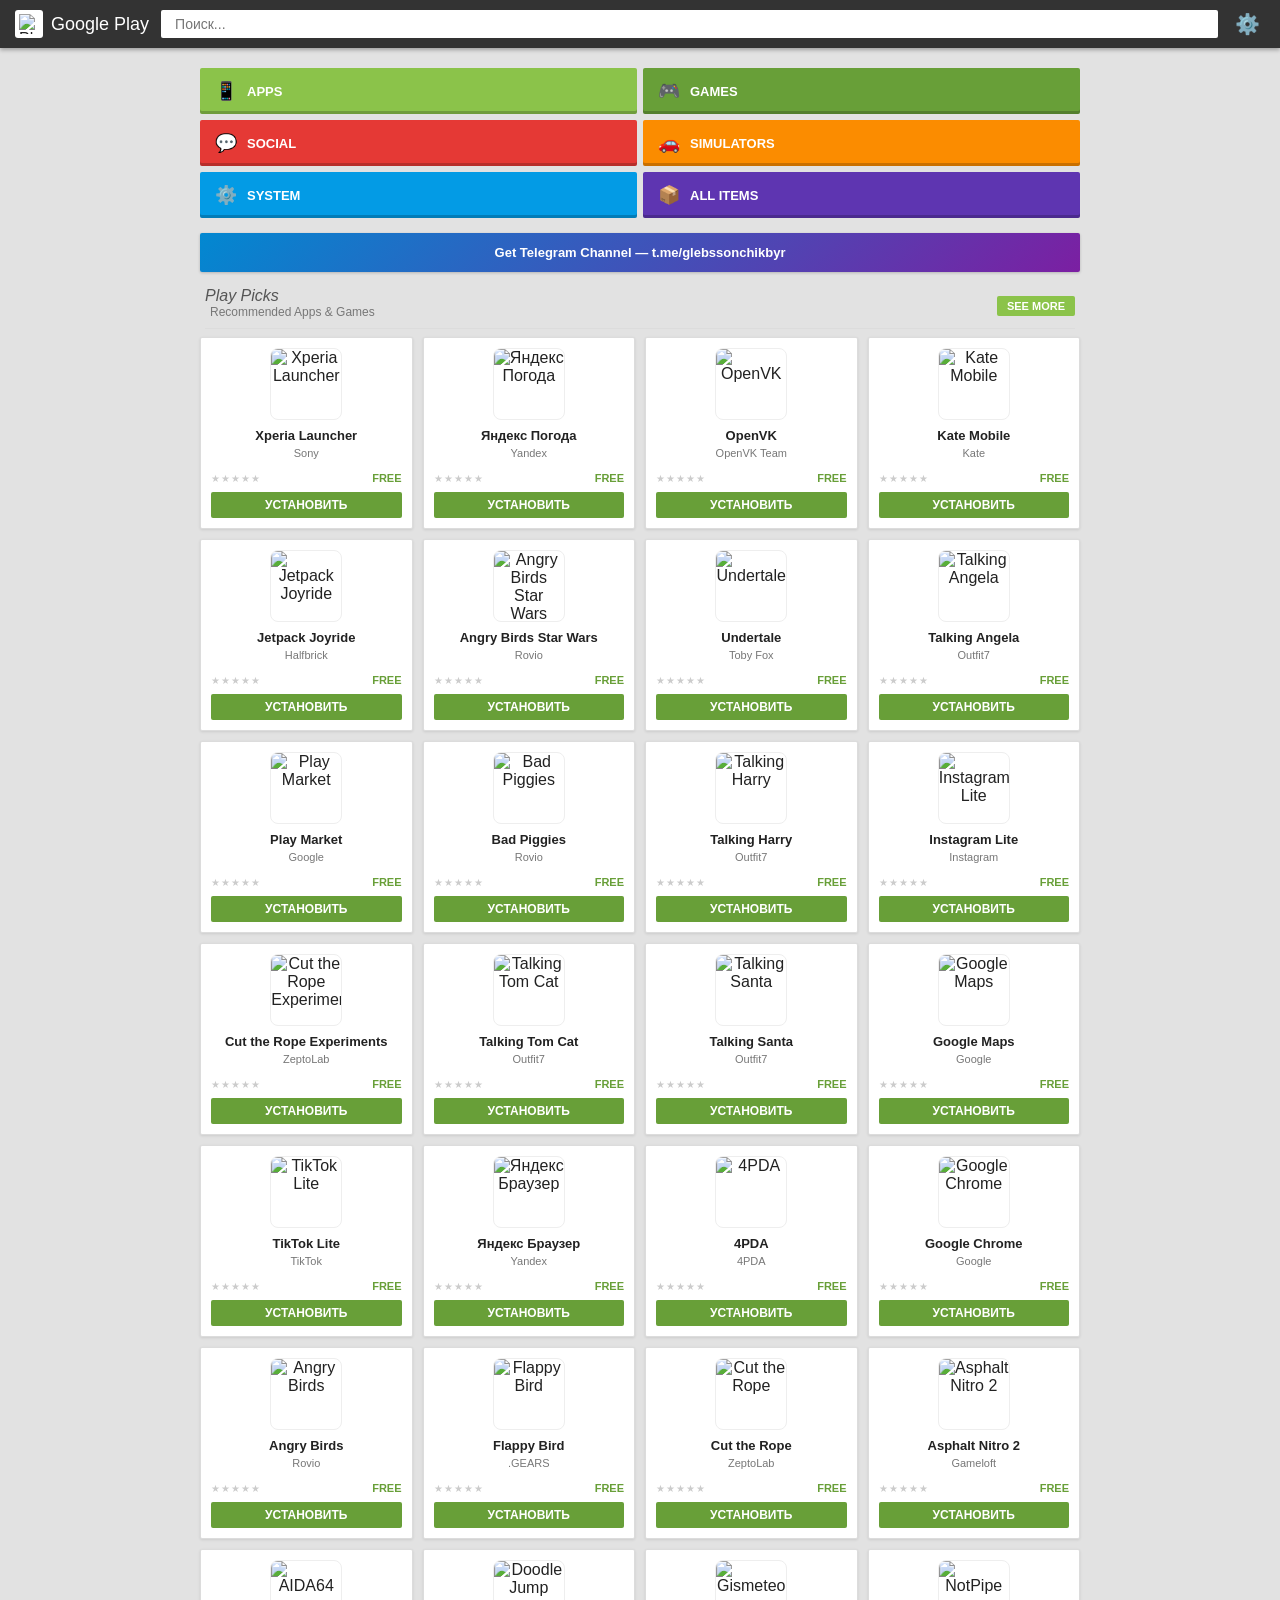
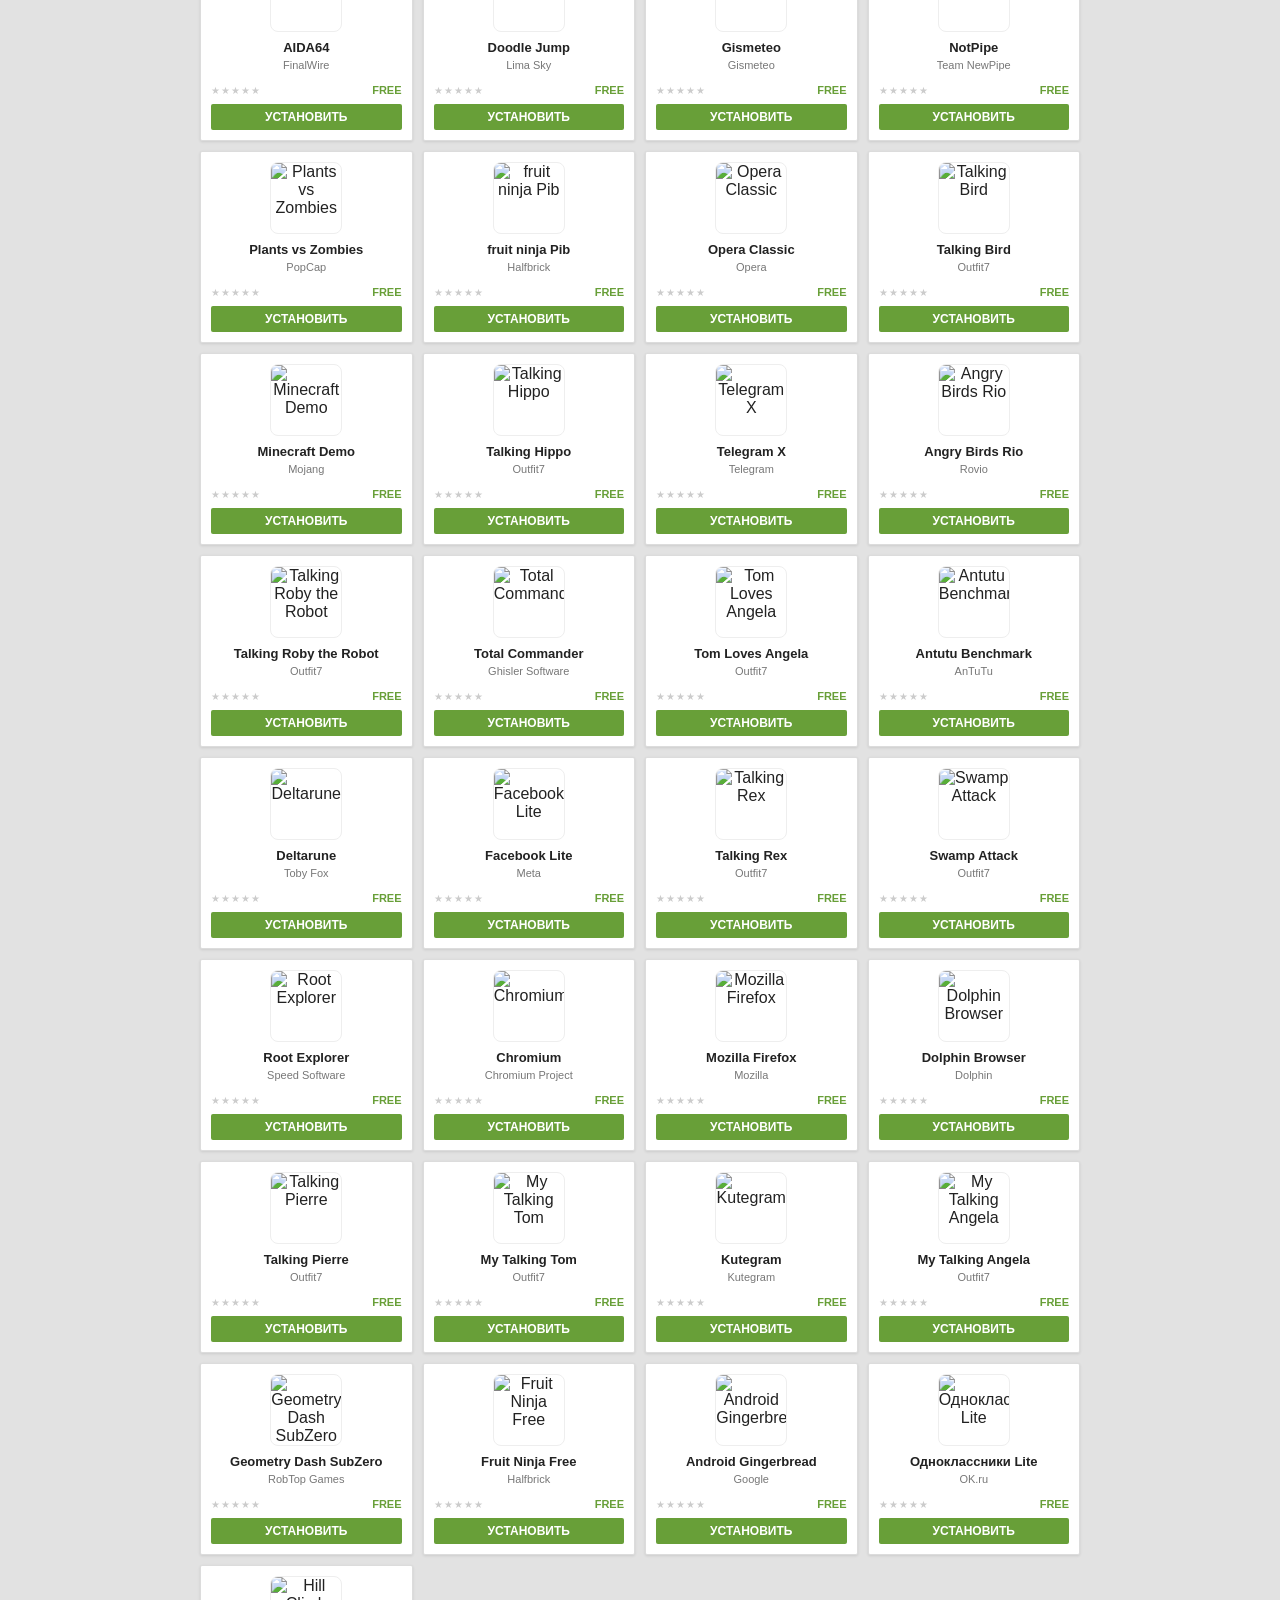
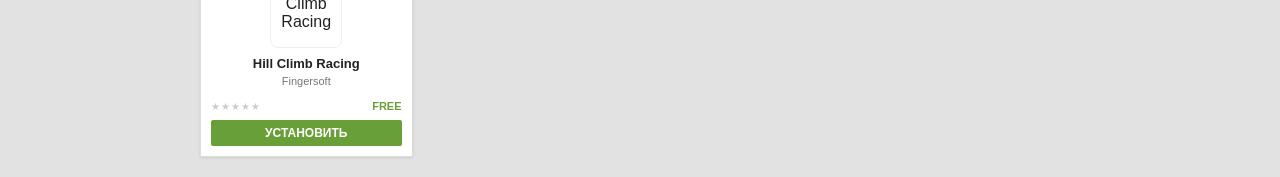
==== commit 18993bbe: "Update index.html" ====
--- a/index.html
+++ b/index.html
@@ -3,770 +3,476 @@
 <head>
     <meta charset="UTF-8">
     <meta name="viewport" content="width=device-width, initial-scale=1.0">
-    <title>Android Market</title>
+    <title>Google Play</title>
     <style>
         :root {
-            --market-bg: #f5f5f5;
-            --header-bg: #212121;
-            --android-green: #a4c639;
-            --android-green-dark: #88a42e;
-            --text-main: #333333;
-            --text-secondary: #777777;
+            --bg-color: #e2e2e2;
+            --header-bg: #333333;
+            --text-main: #222222;
             --card-bg: #ffffff;
-            --card-border: #e0e0e0;
-            --dropdown-bg: #ffffff;
-            --dropdown-text: #333333;
-        }
-
-        body.dark-theme {
-            --market-bg: #121212;
-            --header-bg: #1e1e1e;
-            --text-main: #e0e0e0;
-            --text-secondary: #aaaaaa;
-            --card-bg: #1e1e1e;
-            --card-border: #333333;
-            --dropdown-bg: #222222;
-            --dropdown-text: #ffffff;
-        }
-
+            --card-border: #dcdcdc;
+            --green-btn: #689f38;
+        }
+        
         body {
-            font-family: Arial, sans-serif;
-            background-color: var(--market-bg);
+            font-family: 'Roboto', sans-serif, Arial;
+            background-color: var(--bg-color);
             color: var(--text-main);
             margin: 0;
             display: flex;
             flex-direction: column;
             min-height: 100vh;
-            transition: background 0.3s, color 0.3s;
-        }
-
-        /* Шапка в стиле Android Market 2011 */
+        }
+        
         header {
-            background: var(--header-bg);
-            padding: 12px 20px;
-            border-bottom: 4px solid var(--android-green);
-            display: flex;
-            align-items: center;
-            gap: 15px;
-            box-shadow: 0 2px 5px rgba(0,0,0,0.3);
             position: sticky;
             top: 0;
+            background: var(--header-bg);
+            padding: 10px 15px;
+            display: flex;
+            align-items: center;
+            gap: 12px;
             z-index: 1000;
-        }
-
+            box-shadow: 0 2px 4px rgba(0,0,0,0.3);
+        }
+        
+        .play-logo-container {
+            display: flex;
+            align-items: center;
+            gap: 8px;
+            cursor: pointer;
+        }
+        
+        .play-bag {
+            width: 28px;
+            height: 28px;
+            background: #ffffff;
+            display: flex;
+            align-items: center;
+            justify-content: center;
+            border-radius: 3px;
+        }
+        
+        .play-bag img {
+            width: 20px;
+            height: 20px;
+        }
+        
         header h1 {
             color: #ffffff;
             margin: 0;
-            font-size: 20px;
-            cursor: pointer;
-            display: flex;
-            align-items: center;
-            gap: 8px;
-            font-weight: bold;
-            letter-spacing: 0.5px;
-        }
-
-        header img {
-            height: 28px;
+            font-size: 18px;
+            font-weight: 500;
         }
 
         .search-box {
             flex-grow: 1;
-            padding: 8px 12px;
-            border-radius: 4px;
-            border: 1px solid #444;
-            background: #333;
-            color: #fff;
+            display: flex;
+            align-items: center;
+            background: #ffffff;
+            border-radius: 2px;
+            padding: 0 8px;
+        }
+
+        .search-box input {
+            width: 100%;
+            padding: 6px;
+            border: none;
+            outline: none;
             font-size: 14px;
-            outline: none;
-        }
-        .search-box:focus {
-            border-color: var(--android-green);
-        }
-
-        .menu-btn {
-            cursor: pointer;
+            background: transparent;
+        }
+
+        .header-icons {
+            color: #ffffff;
             font-size: 20px;
-            color: #fff;
-            background: #333;
-            padding: 6px 12px;
-            border-radius: 4px;
-            border: 1px solid #444;
-            user-select: none;
-        }
-        .menu-btn:hover {
-            background: #444;
-        }
-
-        /* Выпадающее меню категорий */
-        .dropdown {
-            display: none;
-            position: absolute;
-            right: 20px;
-            top: 60px;
-            background: var(--dropdown-bg);
+            cursor: pointer;
+            padding: 0 5px;
+        }
+
+        .market-container {
+            max-width: 900px;
+            margin: auto;
+            padding: 10px;
+            flex: 1;
+            width: 100%;
+            box-sizing: border-box;
+        }
+
+        /* 6 Category Buttons Grid matching the screenshot */
+        .categories-grid {
+            display: grid;
+            grid-template-columns: repeat(2, 1fr);
+            gap: 6px;
+            margin-bottom: 15px;
+        }
+
+        .cat-tile {
+            padding: 12px 15px;
+            color: white;
+            font-weight: bold;
+            font-size: 13px;
+            border-radius: 2px;
+            cursor: pointer;
+            display: flex;
+            align-items: center;
+            gap: 10px;
+            text-transform: uppercase;
+            box-shadow: inset 0 -3px 0 rgba(0,0,0,0.2);
+            transition: opacity 0.2s;
+        }
+
+        .cat-tile:active {
+            opacity: 0.8;
+        }
+
+        .cat-apps { background-color: #8bc34a; }
+        .cat-games { background-color: #689f38; }
+        .cat-movies { background-color: #e53935; }
+        .cat-music { background-color: #fb8c00; }
+        .cat-books { background-color: #039be5; }
+        .cat-magazines { background-color: #5e35b1; }
+
+        .cat-icon {
+            font-size: 18px;
+        }
+
+        .section-header {
+            display: flex;
+            justify-content: space-between;
+            align-items: center;
+            margin: 15px 5px 8px 5px;
+            border-bottom: 1px solid #dcdcdc;
+            padding-bottom: 4px;
+        }
+
+        .section-title {
+            font-size: 16px;
+            color: #555555;
+            font-style: italic;
+            font-weight: 400;
+            margin: 0;
+        }
+
+        .section-subtitle {
+            font-size: 12px;
+            color: #777777;
+            margin: 0 0 5px 5px;
+        }
+
+        .see-more-btn {
+            background-color: #8bc34a;
+            color: white;
+            border: none;
+            padding: 4px 10px;
+            font-size: 11px;
+            font-weight: bold;
+            border-radius: 2px;
+            cursor: pointer;
+            text-transform: uppercase;
+        }
+
+        .grid {
+            display: grid;
+            grid-template-columns: repeat(auto-fill, minmax(180px, 1fr));
+            gap: 10px;
+        }
+
+        .card {
+            background: var(--card-bg);
             border: 1px solid var(--card-border);
-            box-shadow: 0 4px 10px rgba(0,0,0,0.2);
-            border-radius: 4px;
-            padding: 5px 0;
-            z-index: 100;
-            width: 200px;
-        }
-        .dropdown div {
-            padding: 10px 15px;
-            cursor: pointer;
-            font-size: 14px;
-            color: var(--dropdown-text);
-        }
-        .dropdown div:hover {
-            background: var(--android-green);
-            color: #fff;
-        }
-
-        /* Баннер и вкладки */
-        .banner { 
-            background: linear-gradient(to bottom, #b5db49, #95b632);
-            color: white; 
-            padding: 10px; 
-            text-align: center; 
-            cursor: pointer; 
-            font-weight: bold; 
-            font-size: 14px;
-            box-shadow: inset 0 1px 0 rgba(255,255,255,0.4);
-        }
-
-        .featured-container { 
-            display: flex; 
-            gap: 10px; 
-            padding: 15px 20px 5px 20px; 
-            max-width: 900px; 
-            margin: 0 auto; 
-            width: 100%;
-            box-sizing: border-box;
-        }
-        
-        .featured-btn { 
-            padding: 8px 16px; 
-            background: var(--card-bg); 
-            border: 1px solid var(--card-border); 
-            color: var(--text-main); 
-            cursor: pointer; 
-            border-radius: 4px; 
-            font-size: 13px;
-            font-weight: bold;
-            box-shadow: 0 1px 2px rgba(0,0,0,0.05);
-        }
-        .featured-btn:hover {
-            border-color: var(--android-green);
-            color: var(--android-green-dark);
-        }
-
-        /* Основной контейнер каталога */
-        .market-container { 
-            max-width: 900px; 
-            margin: 0 auto; 
-            padding: 15px 20px 30px 20px; 
-            flex: 1; 
-            width: 100%; 
-            box-sizing: border-box; 
-        }
-
-        .grid { 
-            display: grid; 
-            grid-template-columns: repeat(auto-fill, minmax(210px, 1fr)); 
-            gap: 15px; 
-        }
-
-        /* Карточка приложения в стиле 2011 */
-        .card { 
-            background: var(--card-bg); 
-            border: 1px solid var(--card-border); 
-            padding: 12px; 
-            border-radius: 6px; 
-            transition: 0.2s; 
-            display: flex; 
-            flex-direction: column; 
-            align-items: center; 
-            text-align: center; 
-            box-shadow: 0 1px 3px rgba(0,0,0,0.08);
-            cursor: pointer;
-        }
-        .card:hover { 
-            border-color: var(--android-green); 
-            box-shadow: 0 2px 8px rgba(164, 198, 57, 0.3); 
-        }
-
-        .app-icon { 
-            width: 56px; 
-            height: 56px; 
-            border-radius: 8px; 
-            margin-bottom: 8px; 
-            object-fit: contain; 
+            padding: 10px;
+            border-radius: 2px;
+            display: flex;
+            flex-direction: column;
+            align-items: center;
+            text-align: center;
+            box-shadow: 0 1px 3px rgba(0,0,0,0.1);
+        }
+
+        .app-icon {
+            width: 70px;
+            height: 70px;
+            border-radius: 8px;
+            margin-bottom: 8px;
+            object-fit: contain;
             background: #fff;
             border: 1px solid #eee;
         }
 
         .card h3 {
-            font-size: 15px;
+            font-size: 13px;
             margin: 0 0 4px 0;
-            color: var(--text-main);
+            color: #222;
+            overflow: hidden;
+            text-overflow: ellipsis;
+            display: -webkit-box;
+            -webkit-line-clamp: 1;
+            -webkit-box-orient: vertical;
+            width: 100%;
         }
 
         .card p {
+            font-size: 11px;
+            color: #777;
+            margin: 0 0 8px 0;
+        }
+
+        .card-meta {
+            display: flex;
+            justify-content: space-between;
+            align-items: center;
+            width: 100%;
+            margin-top: auto;
+            padding-top: 5px;
+        }
+
+        .stars {
+            color: #ccc;
+            font-size: 10px;
+            letter-spacing: 1px;
+        }
+
+        .free-badge {
+            color: #689f38;
+            font-weight: bold;
+            font-size: 11px;
+            text-transform: uppercase;
+        }
+
+        .download-btn {
+            background: #689f38;
+            padding: 6px;
+            text-decoration: none;
+            color: #fff;
+            border-radius: 2px;
+            display: block;
+            text-align: center;
+            margin-top: 8px;
+            font-weight: bold;
             font-size: 12px;
-            color: var(--text-secondary);
-            margin: 0 0 12px 0;
-        }
-
-        .download-btn { 
-            background: linear-gradient(to bottom, #b5db49, #95b632); 
-            border: 1px solid #7d9b28;
-            padding: 6px 12px; 
-            text-decoration: none; 
-            color: #fff; 
-            border-radius: 4px; 
-            display: block; 
-            text-align: center; 
-            margin-top: auto; 
-            font-weight: bold; 
-            font-size: 12px;
-            width: 100%; 
-            box-sizing: border-box; 
-            text-shadow: 0 -1px 0 rgba(0,0,0,0.2);
-            cursor: pointer;
-        }
-        .download-btn:hover {
-            background: linear-gradient(to bottom, #c2e554, #88a42e);
-        }
-
-        /* Страницы */
-        .page { display: none; }
-        
-        /* Страница детальной информации */
-        .detail-card {
-            background: var(--card-bg);
-            border: 1px solid var(--card-border);
-            border-radius: 6px;
-            padding: 20px;
-            box-shadow: 0 1px 3px rgba(0,0,0,0.08);
-        }
-
-        button.back-btn { 
-            padding: 10px 20px; 
-            background: var(--card-border); 
-            border: 1px solid #ccc; 
-            cursor: pointer; 
-            color: var(--text-main); 
-            font-weight: bold; 
-            border-radius: 4px; 
-            width: 100%; 
-            margin-top: 15px; 
+            width: 100%;
+            box-sizing: border-box;
+            text-transform: uppercase;
+        }
+
+        .page { display: none; padding: 10px 0; }
+        
+        .settings-card {
+            background: #fff;
+            padding: 12px;
+            margin-bottom: 8px;
+            border-radius: 2px;
+            cursor: pointer;
+            border: 1px solid #dcdcdc;
             font-size: 14px;
         }
-        button.back-btn:hover {
-            opacity: 0.8;
-        }
-
-        textarea { 
-            width: 100%; 
-            height: 300px; 
-            background: #1e1e1e; 
-            color: #a4c639; 
-            font-family: monospace; 
-            font-size: 12px; 
-            border: 1px solid #444; 
-            padding: 10px; 
-            border-radius: 4px;
+
+        textarea {
+            width: 100%;
+            height: 250px;
+            background: #111;
+            color: #0f0;
+            font-family: monospace;
+            font-size: 11px;
+            border: 1px solid #444;
+            padding: 8px;
             box-sizing: border-box;
         }
 
-        h2 {
-            font-size: 22px;
-            color: var(--text-main);
-            margin-top: 0;
+        .banner {
+            background: linear-gradient(135deg, #0288d1, #7b1fa2);
+            color: white;
+            padding: 12px;
+            text-align: center;
+            cursor: pointer;
+            font-weight: bold;
+            margin: 10px 0;
+            border-radius: 2px;
+            box-shadow: 0 1px 3px rgba(0,0,0,0.2);
+            font-size: 13px;
         }
     </style>
 </head>
 <body>
 
 <header>
-    <h1 onclick="showPage('main')">
-        <img src="https://upload.wikimedia.org/wikipedia/commons/d/d7/Android_robot.svg" alt="Android">
-        Android Market
-    </h1>
-    <input type="text" id="search" class="search-box" placeholder="Поиск приложений и игр..." onkeyup="renderApps()">
-    <span class="menu-btn" onclick="toggleDropdown()"><span id="lbl-categories">Категории</span> ▾</span>
-    <span class="menu-btn" onclick="showPage('settings')" title="Настройки">⚙️</span>
+    <div class="play-logo-container" onclick="filterCat('Все')">
+        <div class="play-bag">
+            <img src="https://upload.wikimedia.org/wikipedia/commons/d/d7/Android_robot.svg" alt="Play">
+        </div>
+        <h1>Google Play</h1>
+    </div>
+    <div class="search-box">
+        <input type="text" id="search" placeholder="Поиск..." onkeyup="renderApps()">
+    </div>
+    <span class="header-icons" onclick="showPage('settings')">⚙️</span>
 </header>
 
-<div class="banner" onclick="window.open('https://t.me/glebssonchikbyr', '_blank')">Вступай в мой Telegram-канал: t.me/glebssonchikbyr</div>
-
-<div class="featured-container">
-    <div class="featured-btn" onclick="filterCat('Все')" id="btn-all">Все элементы</div>
-    <div class="featured-btn" onclick="filterCat('Приложения')" id="btn-apps">Приложения</div>
-    <div class="featured-btn" onclick="filterCat('Игры')" id="btn-games">Игры</div>
-</div>
-
-<div id="dropdown-menu" class="dropdown">
-    <div onclick="filterCat('Все')" id="cat-all">📦 Все</div>
-    <div onclick="filterCat('Приложения')" id="cat-apps">📱 Приложения</div>
-    <div onclick="filterCat('Игры')" id="cat-games">🎮 Игры</div>
-    <div onclick="filterCat('Соцсети')" id="cat-social">💬 Соцсети</div>
-    <div onclick="filterCat('Симуляторы')" id="cat-sim">🚗 Симуляторы</div>
-    <div onclick="filterCat('Системное')" id="cat-sys">⚙️ Системное</div>
-</div>
-
 <main class="market-container">
-    <div id="main-page" class="page" style="display:block;"><div id="dynamic-list" class="grid"></div></div>
-    
-    <div id="detail-page" class="page">
-        <div class="detail-card">
-            <div style="display: flex; gap: 20px; align-items: center; width: 100%; margin-bottom: 15px;">
-                <img id="detail-icon" class="app-icon" style="width: 80px; height: 80px; margin-bottom: 0;">
-                <div>
-                    <h2 id="detail-title" style="margin: 0 0 5px 0;"></h2>
-                    <p id="detail-dev" style="color: var(--android-green-dark); font-weight: bold; margin: 0; font-size: 14px;"></p>
-                </div>
-            </div>
-            
-            <img id="detail-screenshot" style="width: 100%; max-height: 280px; object-fit: cover; border-radius: 4px; border: 1px solid #ddd; margin-bottom: 15px; display: none;" alt="Скриншот">
-
-            <p id="detail-desc" style="line-height: 1.6; margin-bottom: 20px; font-size: 14px; color: var(--text-secondary);"></p>
-            <a id="detail-link" class="download-btn" style="padding: 10px; font-size: 14px;" target="_blank" download>Установить</a>
-            <button class="back-btn" onclick="showPage('main')" id="lbl-back-list">Назад к списку</button>
+    <div id="main-page" class="page" style="display:block;">
+        
+        <!-- 6 Main Category Buttons matching the Google Play Holo UI -->
+        <div class="categories-grid">
+            <div class="cat-tile cat-apps" onclick="filterCat('Приложения')">
+                <span class="cat-icon">📱</span> Apps
+            </div>
+            <div class="cat-tile cat-games" onclick="filterCat('Игры')">
+                <span class="cat-icon">🎮</span> Games
+            </div>
+            <div class="cat-tile cat-movies" onclick="filterCat('Соцсети')">
+                <span class="cat-icon">💬</span> Social
+            </div>
+            <div class="cat-tile cat-music" onclick="filterCat('Симуляторы')">
+                <span class="cat-icon">🚗</span> Simulators
+            </div>
+            <div class="cat-tile cat-books" onclick="filterCat('Системное')">
+                <span class="cat-icon">⚙️</span> System
+            </div>
+            <div class="cat-tile cat-magazines" onclick="filterCat('Все')">
+                <span class="cat-icon">📦</span> All Items
+            </div>
         </div>
+
+        <div class="banner" onclick="window.open('https://t.me/glebssonchikbyr', '_blank')">
+            Get Telegram Channel — t.me/glebssonchikbyr
+        </div>
+
+        <div class="section-header">
+            <div>
+                <h2 class="section-title">Play Picks</h2>
+                <div class="section-subtitle">Recommended Apps & Games</div>
+            </div>
+            <button class="see-more-btn" onclick="filterCat('Все')">See More</button>
+        </div>
+
+        <div id="dynamic-list" class="grid"></div>
     </div>
     
     <div id="settings-page" class="page">
-        <h2 id="set-title">Настройки</h2>
-        
-        <!-- Смена темы оформления -->
-        <div class="card" style="align-items: flex-start; text-align: left; margin-bottom: 10px;">
-            <h3 id="set-theme-title">Тема оформления</h3>
-            <p id="theme-status-text" style="margin-bottom: 8px;">Светлая</p>
-            <button class="download-btn" style="width: auto;" onclick="toggleTheme()" id="set-theme-btn">Сменить тему</button>
-        </div>
-
-        <!-- Смена языка -->
-        <div class="card" style="align-items: flex-start; text-align: left; margin-bottom: 10px;">
-            <h3 id="set-lang-title">Язык интерфейса</h3>
-            <select id="lang-select" class="search-box" style="width: 100%; margin-top: 5px; background: var(--card-bg); color: var(--text-main); border: 1px solid var(--card-border);" onchange="changeLanguage(this.value)">
-                <option value="ru">Русский</option>
-                <option value="en">English</option>
-                <option value="de">Deutsch</option>
-                <option value="es">Español</option>
-                <option value="zh">中文</option>
-                <option value="ko">한국어</option>
-            </select>
-        </div>
-
-        <div class="card" style="cursor:pointer; align-items: flex-start; text-align: left; margin-bottom: 10px;" onclick="showPage('rules')">
-            <h3 id="set-rules-title">Правила безопасности</h3>
-            <p id="set-rules-desc">Информация об использовании приложений</p>
-        </div>
-        <div class="card" style="cursor:pointer; align-items: flex-start; text-align: left; margin-bottom: 10px;" onclick="showPage('about')">
-            <h3 id="set-about-title">О версии</h3>
-            <p id="set-about-desc">Информация о сборке Android Market</p>
-        </div>
-        <div class="card" style="cursor:pointer; align-items: flex-start; text-align: left; margin-bottom: 10px;" onclick="showPage('source')">
-            <h3 id="set-source-title">Свободное ПО / Исходный код</h3>
-            <p id="set-source-desc">Просмотреть исходный код страницы</p>
-        </div>
-        <button class="back-btn" onclick="showPage('main')" id="lbl-back">Назад</button>
+        <h2>Настройки</h2>
+        <div class="settings-card" onclick="showPage('about')">О версии</div>
+        <div class="settings-card" onclick="showPage('rules')">Правила безопасности</div>
+        <div class="settings-card" onclick="showPage('source')">Исходный код</div>
+        <button class="download-btn" onclick="showPage('main')">Назад</button>
     </div>
 
     <div id="rules-page" class="page">
-        <div class="detail-card">
-            <h2 id="rules-page-title">Правила безопасности</h2>
-            <p id="rules-page-text" style="font-size: 14px; line-height: 1.5;">Используйте приложения на свой страх и риск. Проверяйте файлы антивирусом перед установкой на устройство.</p>
-            <button class="back-btn" onclick="showPage('settings')" id="rules-back">Назад</button>
-        </div>
+        <h2>Правила безопасности</h2>
+        <p>Используйте приложения на свой страх и риск. Проверяйте файлы перед установкой.</p>
+        <button class="download-btn" onclick="showPage('settings')">Назад</button>
     </div>
 
     <div id="about-page" class="page">
-        <div class="detail-card">
-            <h2 id="about-page-title">О версии</h2>
-            <p style="font-size: 14px;">Android Market 1.0 (Retro Edition)</p>
-            <p style="font-size: 14px;" id="about-creator">Создатель: <b>Глеб</b></p>
-            <p style="font-size: 14px;" id="about-helpers">Помощники: <b>Ваня, Артем, Рома</b></p>
-            <button class="back-btn" onclick="showPage('settings')" id="about-back">Назад</button>
-        </div>
+        <h2>О версии</h2>
+        <p>Google Play / Android Market Classic UI</p>
+        <p>Создатель: <b>Глеб</b></p>
+        <p>Помощники: <b>Ваня, Артем, Рома</b></p>
+        <button class="download-btn" onclick="showPage('settings')">Назад</button>
     </div>
 
     <div id="source-page" class="page">
-        <div class="detail-card">
-            <h2 id="source-page-title">Исходный код проекта</h2>
-            <textarea readonly id="full-code"></textarea>
-            <button class="back-btn" onclick="showPage('settings')" id="source-back">Назад</button>
-        </div>
+        <h2>Исходный код проекта</h2>
+        <textarea readonly id="full-code"></textarea>
+        <button class="download-btn" onclick="showPage('settings')">Назад</button>
     </div>
 </main>
 
 <script>
-    const translations = {
-        ru: {
-            searchPlaceholder: "Поиск приложений и игр...",
-            categories: "Категории",
-            allElements: "Все элементы",
-            apps: "Приложения",
-            games: "Игры",
-            social: "Соцсети",
-            sim: "Симуляторы",
-            sys: "Системное",
-            install: "Установить",
-            backToList: "Назад к списку",
-            back: "Назад",
-            settings: "Настройки",
-            themeTitle: "Тема оформления",
-            themeLight: "Светлая",
-            themeDark: "Темная",
-            themeBtn: "Сменить тему",
-            langTitle: "Язык интерфейса",
-            rulesTitle: "Правила безопасности",
-            rulesDesc: "Информация об использовании приложений",
-            aboutTitle: "О версии",
-            aboutDesc: "Информация о сборке Android Market",
-            sourceTitle: "Свободное ПО / Исходный код",
-            sourceDesc: "Просмотреть исходный код страницы",
-            safetyText: "Используйте приложения на свой страх и риск. Проверяйте файлы антивирусом перед установкой на устройство.",
-            creator: "Создатель: <b>Глеб</b>",
-            helpers: "Помощники: <b>Ваня, Артем, Рома</b>",
-            devPrefix: "Разработчик: "
-        },
-        en: {
-            searchPlaceholder: "Search apps and games...",
-            categories: "Categories",
-            allElements: "All items",
-            apps: "Apps",
-            games: "Games",
-            social: "Social",
-            sim: "Simulators",
-            sys: "System",
-            install: "Install",
-            backToList: "Back to list",
-            back: "Back",
-            settings: "Settings",
-            themeTitle: "Theme",
-            themeLight: "Light",
-            themeDark: "Dark",
-            themeBtn: "Change Theme",
-            langTitle: "Interface Language",
-            rulesTitle: "Safety Rules",
-            rulesDesc: "Information about using applications",
-            aboutTitle: "About Version",
-            aboutDesc: "Android Market build information",
-            sourceTitle: "Free Software / Source Code",
-            sourceDesc: "View page source code",
-            safetyText: "Use applications at your own risk. Check files with an antivirus before installation.",
-            creator: "Creator: <b>Gleb</b>",
-            helpers: "Helpers: <b>Vanya, Artem, Roma</b>",
-            devPrefix: "Developer: "
-        },
-        de: {
-            searchPlaceholder: "Apps und Spiele suchen...",
-            categories: "Kategorien",
-            allElements: "Alle Elemente",
-            apps: "Apps",
-            games: "Spiele",
-            social: "Sozial",
-            sim: "Simulatoren",
-            sys: "System",
-            install: "Installieren",
-            backToList: "Zurück zur Liste",
-            back: "Zurück",
-            settings: "Einstellungen",
-            themeTitle: "Thema",
-            themeLight: "Hell",
-            themeDark: "Dunkel",
-            themeBtn: "Thema wechseln",
-            langTitle: "Sprache",
-            rulesTitle: "Sicherheitsregeln",
-            rulesDesc: "Informationen zur Verwendung von Apps",
-            aboutTitle: "Über die Version",
-            aboutDesc: "Android Market Build-Informationen",
-            sourceTitle: "Freie Software / Quellcode",
-            sourceDesc: "Quellcode anzeigen",
-            safetyText: "Nutzen Sie Apps auf eigene Gefahr. Vor der Installation mit Antivirus prüfen.",
-            creator: "Ersteller: <b>Gleb</b>",
-            helpers: "Helfer: <b>Vanya, Artem, Roma</b>",
-            devPrefix: "Entwickler: "
-        },
-        es: {
-            searchPlaceholder: "Buscar apps y juegos...",
-            categories: "Categorías",
-            allElements: "Todos",
-            apps: "Aplicaciones",
-            games: "Juegos",
-            social: "Social",
-            sim: "Simuladores",
-            sys: "Sistema",
-            install: "Instalar",
-            backToList: "Volver a la lista",
-            back: "Volver",
-            settings: "Ajustes",
-            themeTitle: "Tema",
-            themeLight: "Claro",
-            themeDark: "Oscuro",
-            themeBtn: "Cambiar tema",
-            langTitle: "Idioma",
-            rulesTitle: "Normas de seguridad",
-            rulesDesc: "Información sobre el uso de aplicaciones",
-            aboutTitle: "Acerca de",
-            aboutDesc: "Información de la versión de Android Market",
-            sourceTitle: "Software libre / Código fuente",
-            sourceDesc: "Ver código fuente",
-            safetyText: "Usa las aplicaciones bajo tu propio riesgo. Revisa los archivos antes de instalar.",
-            creator: "Creador: <b>Gleb</b>",
-            helpers: "Ayudantes: <b>Vanya, Artem, Roma</b>",
-            devPrefix: "Desarrollador: "
-        },
-        zh: {
-            searchPlaceholder: "搜索应用和游戏...",
-            categories: "分类",
-            allElements: "所有项目",
-            apps: "应用",
-            games: "游戏",
-            social: "社交",
-            sim: "模拟器",
-            sys: "系统",
-            install: "安装",
-            backToList: "返回列表",
-            back: "返回",
-            settings: "设置",
-            themeTitle: "主题",
-            themeLight: "浅色",
-            themeDark: "深色",
-            themeBtn: "切换主题",
-            langTitle: "界面语言",
-            rulesTitle: "安全规则",
-            rulesDesc: "关于使用应用程序的信息",
-            aboutTitle: "关于版本",
-            aboutDesc: "Android Market 构建信息",
-            sourceTitle: "自由软件 / 源代码",
-            sourceDesc: "查看源代码",
-            safetyText: "使用应用程序自担风险。安装前请用杀毒软件检查。",
-            creator: "创建者: <b>Gleb</b>",
-            helpers: "助手: <b>Vanya, Artem, Roma</b>",
-            devPrefix: "开发者: "
-        },
-        ko: {
-            searchPlaceholder: "앱 및 게임 검색...",
-            categories: "카테고리",
-            allElements: "모든 항목",
-            apps: "앱",
-            games: "게임",
-            social: "소셜",
-            sim: "시뮬레이터",
-            sys: "시스템",
-            install: "설치",
-            backToList: "목록으로 돌아가기",
-            back: "뒤로",
-            settings: "설정",
-            themeTitle: "테마",
-            themeLight: "밝게",
-            themeDark: "어둡게",
-            themeBtn: "테마 변경",
-            langTitle: "언어 설정",
-            rulesTitle: "안전 규칙",
-            rulesDesc: "앱 사용에 관한 정보",
-            aboutTitle: "버전 정보",
-            aboutDesc: "Android Market 빌드 정보",
-            sourceTitle: "자유 소프트웨어 / 소스 코드",
-            sourceDesc: "페이지 소스 코드 보기",
-            safetyText: "앱 사용에 대한 책임은 사용자에게 있습니다. 설치 전 백신으로 파일을 검사하세요.",
-            creator: "제작자: <b>Gleb</b>",
-            helpers: "도우미: <b>Vanya, Artem, Roma</b>",
-            devPrefix: "개발자: "
-        }
-    };
-
-    let currentLang = 'ru';
-
     const ALL_APPS = [
-        { title: "Xperia Launcher", dev: "Sony", cat: "Приложения", description: "Лаунчер в стиле Sony Xperia.", url: "https://drive.google.com/file/d/1L2nPCZa8cDpMeKIJOuGZJ5DU4M28Bbuf/view?usp=sharing", icon: "https://lh3.ggpht.com/gCtdzfCgHO4opGAhJXCXxmf4geNnL5M6qclFc-Ah6l5QNkwDVwBhY49mbp4DFe5Lc41P" },
-        { title: "Яндекс Погода", dev: "Yandex", cat: "Приложения", description: "Точный прогноз погоды в вашем городе.", url: "https://drive.google.com/file/d/1L2nPCZa8cDpMeKIJOuGZJ5DU4M28Bbuf/view?usp=sharing", icon: "https://trashbox.ru/ifiles2/783790_f4f90b_og_image.png/yandeks.pogoda-vyshla-na-windows-phone-1.webp" },
-        { title: "OpenVK", dev: "OpenVK Team", cat: "Соцсети", description: "Альтернативный клиент для соцсети VK.", url: "https://drive.google.com/file/d/1L2nPCZa8cDpMeKIJOuGZJ5DU4M28Bbuf/view?usp=sharing", icon: "https://4pda.to/s/j7797bh6z2F8uPQjSFojITkGNQmFhaAz1HDGB.png" },
-        { title: "Kate Mobile", dev: "Kate", cat: "Соцсети", description: "Классический клиент для VK.", url: "https://drive.google.com/file/d/1L2nPCZa8cDpMeKIJOuGZJ5DU4M28Bbuf/view?usp=sharing", icon: "https://play-lh.googleusercontent.com/fCEL_ORrwZjRtJg_KI6AiqXyu1Gg6qsIvQOWNX25c0YFrMQ0Jz93RCNEGFWMctkVUuc1=w600-h300-pc0xffffff-pd" },
-        { title: "Jetpack Joyride", dev: "Halfbrick", cat: "Игры", description: "Бесконечный раннер про полет на джетпаке.", url: "https://drive.google.com/file/d/1L2nPCZa8cDpMeKIJOuGZJ5DU4M28Bbuf/view?usp=sharing", icon: "https://avatars.mds.yandex.net/i?id=0811caaec753042ddcd41fccc022a766c5c95b84-5569020-images-thumbs&n=13" },
-        { 
-            title: "Angry Birds Star Wars", 
-            dev: "Rovio", 
-            cat: "Игры", 
-            description: "Злые птицы в сеттинге Звездных Войн.", 
-            url: "https://drive.google.com/file/d/1L2nPCZa8cDpMeKIJOuGZJ5DU4M28Bbuf/view?usp=sharing", 
-            icon: "https://images.gamespot.com/uploads/ignore_this_screen_name/supposedly_an_image_placeholder.jpg",
-            screenshot: "https://images.gamespot.com/uploads/screen_kubrick/1197/11970954/2357321-absw_trailer_screenshot_1.jpg" 
-        },
-        { title: "Undertale", dev: "Toby Fox", cat: "Игры", description: "RPG, где вы можете никого не убивать.", url: "https://drive.google.com/file/d/1L2nPCZa8cDpMeKIJOuGZJ5DU4M28Bbuf/view?usp=sharing", icon: "https://i.pinimg.com/originals/3d/91/1e/3d911edb3c3b52e04f6c08b95b3b97ce.jpg?nii=t" },
-        { title: "Talking Angela", dev: "Outfit7", cat: "Игры", description: "Виртуальный питомец Анджела.", url: "https://drive.google.com/file/d/1L2nPCZa8cDpMeKIJOuGZJ5DU4M28Bbuf/view?usp=sharing", icon: "https://i.pinimg.com/originals/1f/f5/66/1ff5664574601bd4beb5bfd39345f63b.png?nii=t" },
-        { title: "Play Market", dev: "Google", cat: "Приложения", description: "Магазин приложений для Android.", url: "https://drive.google.com/file/d/1L2nPCZa8cDpMeKIJOuGZJ5DU4M28Bbuf/view?usp=sharing", icon: "https://i.pinimg.com/originals/4b/95/0d/4b950dfeae8f9edbf0ad7f534ac89bd7.jpg?nii=t" },
-        { title: "Bad Piggies", dev: "Rovio", cat: "Игры", description: "Головоломка про строительство техники для свиней.", url: "https://drive.google.com/file/d/1L2nPCZa8cDpMeKIJOuGZJ5DU4M28Bbuf/view?usp=sharing", icon: "https://static.wikia.nocookie.net/badpiggiesgame/images/c/cd/533451786_mzm.rjnqtfdu.png/revision/latest?cb=20121029133803" },
-        { title: "Talking Harry", dev: "Outfit7", cat: "Игры", description: "Говорящий Гарри.", url: "https://drive.google.com/file/d/1L2nPCZa8cDpMeKIJOuGZJ5DU4M28Bbuf/view?usp=sharing", icon: "https://avatars.mds.yandex.net/i?id=85ab069b353b71404d06a5ad639b2eb67160090e-11444350-images-thumbs&n=13" },
-        { title: "Instagram Lite", dev: "Instagram", cat: "Соцсети", description: "Облегченная версия Instagram.", url: "https://drive.google.com/file/d/1L2nPCZa8cDpMeKIJOuGZJ5DU4M28Bbuf/view?usp=sharing", icon: "https://play-lh.googleusercontent.com/h9THn4Ou1Qz9_CpTVxtatkF8yZV9YP2T3D6-ZxMvsnV0TbLL_LiVIMmTprcosjq0SPHu=w600-h300-pc0xffffff-pd" },
-        { title: "Cut the Rope Experiments", dev: "ZeptoLab", cat: "Игры", description: "Головоломка с Ам Нямом.", url: "https://drive.google.com/file/d/1L2nPCZa8cDpMeKIJOuGZJ5DU4M28Bbuf/view?usp=sharing", icon: "https://avatars.mds.yandex.net/i?id=6794b89aac5b211ce732c728307612d8b112ce46-10494455-images-thumbs&n=13" },
-        { title: "Cut the Rope: Time Travel", dev: "ZeptoLab", cat: "Игры", description: "Путешествие во времени с Ам Нямом.", url: "https://drive.google.com/file/d/1L2nPCZa8cDpMeKIJOuGZJ5DU4M28Bbuf/view?usp=sharing", icon: "https://upload.wikimedia.org/wikipedia/ru/6/63/Cut_the_Rope-_Time_Travel-Logo.jpeg" },
-        { title: "Talking Tom Cat", dev: "Outfit7", cat: "Игры", description: "Первый говорящий кот.", url: "https://drive.google.com/file/d/1L2nPCZa8cDpMeKIJOuGZJ5DU4M28Bbuf/view?usp=sharing", icon: "https://avatars.mds.yandex.net/i?id=4fc21b57a74d91e394dc4f3f2d9f6c093deef435-5277049-images-thumbs&n=13" },
-        { title: "Talking Santa", dev: "Outfit7", cat: "Игры", description: "Говорящий Санта Клаус.", url: "https://drive.google.com/file/d/1L2nPCZa8cDpMeKIJOuGZJ5DU4M28Bbuf/view?usp=sharing", icon: "https://avatars.mds.yandex.net/i?id=113628f343f0285b8aa89c059d4b0b6d_l-5383459-images-thumbs&n=13" },
-        { title: "Google Maps", dev: "Google", cat: "Приложения", description: "Карты и навигация.", url: "https://drive.google.com/file/d/1L2nPCZa8cDpMeKIJOuGZJ5DU4M28Bbuf/view?usp=sharing", icon: "https://avatars.mds.yandex.net/i?id=86d86ae777eb0584d60c1ff34cac52761c94c7d2-5251072-images-thumbs&n=13" },
-        { title: "TikTok Lite", dev: "TikTok", cat: "Соцсети", description: "Легкая версия TikTok.", url: "https://drive.google.com/file/d/1L2nPCZa8cDpMeKIJOuGZJ5DU4M28Bbuf/view?usp=sharing", icon: "https://play-lh.googleusercontent.com/3IsKguab6RdO2U-jim9f5nO1aZZuo-V0o24W9ar0JFpM_0IwaXaM1mi_-RSP_1IHf7E_XC4UC_U8-g7s_pHWFOE=w600-h300-pc0xffffff-pd" },
-        { title: "Яндекс Браузер", dev: "Yandex", cat: "Приложения", description: "Браузер с Алисой.", url: "https://drive.google.com/file/d/1L2nPCZa8cDpMeKIJOuGZJ5DU4M28Bbuf/view?usp=sharing", icon: "https://w7.pngwing.com/pngs/910/334/png-transparent-yandex-browser-web-browser-firefox-google-chrome-opera-google-plus-google-plus-computer-program-sphere-internet.png" },
-        { title: "4PDA", dev: "4PDA", cat: "Приложения", description: "Клиент форума 4PDA.", url: "https://drive.google.com/file/d/1L2nPCZa8cDpMeKIJOuGZJ5DU4M28Bbuf/view?usp=sharing", icon: "https://cdnb.nashstore.ru/api/v1/media/ca961c9f075925b85a2405bf/original" },
-        { title: "Google Chrome", dev: "Google", cat: "Приложения", description: "Быстрый браузер.", url: "https://drive.google.com/file/d/1L2nPCZa8cDpMeKIJOuGZJ5DU4M28Bbuf/view?usp=sharing", icon: "https://upload.wikimedia.org/wikipedia/commons/thumb/a/a5/Google_Chrome_icon_%28September_2014%29.svg/500px-Google_Chrome_icon_%28September_2014%29.svg.png" },
-        { title: "Angry Birds", dev: "Rovio", cat: "Игры", description: "Классическая игра про злых птиц.", url: "https://drive.google.com/file/d/1L2nPCZa8cDpMeKIJOuGZJ5DU4M28Bbuf/view?usp=sharing", icon: "https://i.pinimg.com/originals/9e/3d/8a/9e3d8a0e6e85c7c136bcdd39f2ce40c0.png" },
-        { title: "Flappy Bird", dev: ".GEARS", cat: "Игры", description: "Сложная игра про летающую птичку.", url: "https://drive.google.com/file/d/1L2nPCZa8cDpMeKIJOuGZJ5DU4M28Bbuf/view?usp=sharing", icon: "https://static.wikia.nocookie.net/igromania/images/d/db/Flappy_Bird.jpeg/revision/latest?cb=20231126155241&path-prefix=ru" },
-        { title: "Cut the Rope", dev: "ZeptoLab", cat: "Игры", description: "Накорми Ам Няма леденцом.", url: "https://drive.google.com/file/d/1L2nPCZa8cDpMeKIJOuGZJ5DU4M28Bbuf/view?usp=sharing", icon: "https://static.wikia.nocookie.net/flutterbutter/images/b/bd/Mzl.pyrbezag.png/revision/latest?cb=20140304105513" },
-        { title: "Asphalt Nitro 2", dev: "Gameloft", cat: "Симуляторы", description: "Гоночный симулятор.", url: "https://drive.google.com/file/d/1L2nPCZa8cDpMeKIJOuGZJ5DU4M28Bbuf/view?usp=sharing", icon: "https://static.wikia.nocookie.net/asphalt/images/1/1d/AN2_logo_icon.jpeg/revision/latest/scale-to-width-down/1200?cb=20230201172528" },
-        { title: "AIDA64", dev: "FinalWire", cat: "Приложения", description: "Диагностика системы.", url: "https://drive.google.com/file/d/1L2nPCZa8cDpMeKIJOuGZJ5DU4M28Bbuf/view?usp=sharing", icon: "https://avatars.mds.yandex.net/i?id=d3a0083ce38b93c2cea9e6648c088e4e_l-9271022-images-thumbs&n=13" },
-        { title: "Doodle Jump", dev: "Lima Sky", cat: "Игры", description: "Прыгай как можно выше.", url: "https://drive.google.com/file/d/1L2nPCZa8cDpMeKIJOuGZJ5DU4M28Bbuf/view?usp=sharing", icon: "https://i.pinimg.com/736x/be/df/ef/bedfef8d9a41c0ebd138efd429bfea61.jpg" },
-        { title: "Gismeteo", dev: "Gismeteo", cat: "Приложения", description: "Прогноз погоды.", url: "https://drive.google.com/file/d/1L2nPCZa8cDpMeKIJOuGZJ5DU4M28Bbuf/view?usp=sharing", icon: "https://store-images.microsoft.com/image/apps.60866.9007199266243152.f4cda388-d997-4f17-828f-fc40aa3fd02b.07f8a582-5c6f-4e45-b5f8-e4c0f5479375" },
-        { title: "NotPipe", dev: "Team NewPipe", cat: "Приложения", description: "Клиент для YouTube.", url: "https://drive.google.com/file/d/1L2nPCZa8cDpMeKIJOuGZJ5DU4M28Bbuf/view?usp=sharing", icon: "https://avatars.mds.yandex.net/i?id=25e37bfe80620e25c71323c4fa53c3bfbac01c08-5843498-images-thumbs&n=13" },
-        { title: "Plants vs Zombies", dev: "PopCap", cat: "Игры", description: "Защищай дом от зомби.", url: "https://drive.google.com/file/d/1L2nPCZa8cDpMeKIJOuGZJ5DU4M28Bbuf/view?usp=sharing", icon: "https://avatars.mds.yandex.net/i?id=c92c9cf2a2876590857403ca3103f177_l-5676890-images-thumbs&n=13" },
-        { title: "fruit ninja Pib", dev: "Halfbrick", cat: "Игры", description: "Режь фрукты.", url: "https://drive.google.com/file/d/1L2nPCZa8cDpMeKIJOuGZJ5DU4M28Bbuf/view?usp=sharing", icon: "https://appleinsider.ru/wp-content/uploads/2011/10/Fruit-Ninja-Puss-in-Boots.png" },
-        { title: "Opera Classic", dev: "Opera", cat: "Приложения", description: "Классический браузер Opera.", url: "https://drive.google.com/file/d/1L2nPCZa8cDpMeKIJOuGZJ5DU4M28Bbuf/view?usp=sharing", icon: "https://avatars.mds.yandex.net/i?id=ee85e90edd8d73b6265193e1f697a1c2948e8ac3-12184902-images-thumbs&n=13" },
-        { title: "Talking Bird", dev: "Outfit7", cat: "Игры", description: "Говорящая птица.", url: "https://drive.google.com/file/d/1L2nPCZa8cDpMeKIJOuGZJ5DU4M28Bbuf/view?usp=sharing", icon: "https://i.pinimg.com/736x/cb/20/0f/cb200f4f968f0d005dd201850a1fbfc1.jpg" },
-        { title: "Minecraft Demo", dev: "Mojang", cat: "Игры", description: "Демо версия игры.", url: "https://drive.google.com/file/d/1L2nPCZa8cDpMeKIJOuGZJ5DU4M28Bbuf/view?usp=sharing", icon: "https://i.pinimg.com/originals/9e/ea/6c/9eea6cfc76afd8372abac37c528a221b.webp?nii=t" },
-        { title: "Talking Hippo", dev: "Outfit7", cat: "Игры", description: "Говорящий бегемот.", url: "https://drive.google.com/file/d/1L2nPCZa8cDpMeKIJOuGZJ5DU4M28Bbuf/view?usp=sharing", icon: "https://avatars.mds.yandex.net/i?id=f43b46c5c654c4ed0a6cd9008777e55a_l-5220483-images-thumbs&n=13" },
-        { title: "Telegram X", dev: "Telegram", cat: "Соцсети", description: "Быстрый клиент Telegram.", url: "https://drive.google.com/file/d/1L2nPCZa8cDpMeKIJOuGZJ5DU4M28Bbuf/view?usp=sharing", icon: "https://upload.wikimedia.org/wikipedia/commons/thumb/e/ef/Telegram_X_2019_Logo.svg/3840px-Telegram_X_2019_Logo.svg.png" },
-        { title: "Angry Birds Rio", dev: "Rovio", cat: "Игры", description: "Птицы в Рио.", url: "https://drive.google.com/file/d/1L2nPCZa8cDpMeKIJOuGZJ5DU4M28Bbuf/view?usp=sharing", icon: "https://avatars.mds.yandex.net/i?id=d05504126e4383c6188f2cd47836ed9c62c4f8ca-13101499-images-thumbs&n=13" },
-        { title: "Talking Roby the Robot", dev: "Outfit7", cat: "Игры", description: "Говорящий робот.", url: "https://drive.google.com/file/d/1L2nPCZa8cDpMeKIJOuGZJ5DU4M28Bbuf/view?usp=sharing", icon: "https://avatars.mds.yandex.net/i?id=671e09815305f1c6109d9a0e9bee28e9_l-12585576-images-thumbs&n=13" },
-        { title: "Total Commander", dev: "Ghisler Software", cat: "Приложения", description: "Файловый менеджер.", url: "https://drive.google.com/file/d/1L2nPCZa8cDpMeKIJOuGZJ5DU4M28Bbuf/view?usp=sharing", icon: "https://avatars.mds.yandex.net/i?id=3abaaf9229404022f709b94b57e30223_l-5350544-images-thumbs&n=13" },
-        { title: "Tom Loves Angela", dev: "Outfit7", cat: "Игры", description: "История любви кота и кошки.", url: "https://drive.google.com/file/d/1L2nPCZa8cDpMeKIJOuGZJ5DU4M28Bbuf/view?usp=sharing", icon: "https://avatars.mds.yandex.net/i?id=2be35d84d19540ef6412ed3af24bd612e20e320d-5023294-images-thumbs&n=13" },
-        { title: "Antutu Benchmark", dev: "AnTuTu", cat: "Приложения", description: "Тест производительности.", url: "https://drive.google.com/file/d/1L2nPCZa8cDpMeKIJOuGZJ5DU4M28Bbuf/view?usp=sharing", icon: "https://play-lh.googleusercontent.com/5bvlS7f11DVP_XPW9YGYrfAf5RuRWj7I1YH_pqkm1D5_mpTtjiIgbzumAIwX64cnRg" },
-        { title: "Deltarune", dev: "Toby Fox", cat: "Игры", description: "Игра от создателя Undertale.", url: "https://drive.google.com/file/d/1L2nPCZa8cDpMeKIJOuGZJ5DU4M28Bbuf/view?usp=sharing", icon: "https://avatars.mds.yandex.net/i?id=3aafe89a062012fb297d05802e87554e_l-3717662-images-thumbs&n=13" },
-        { title: "Facebook Lite", dev: "Meta", cat: "Соцсети", description: "Легкая версия Facebook.", url: "https://drive.google.com/file/d/1L2nPCZa8cDpMeKIJOuGZJ5DU4M28Bbuf/view?usp=sharing", icon: "https://i.pinimg.com/474x/a3/1f/b2/a31fb27d951f18cdac21d40b4d0d4135.jpg?nii=t" },
-        { title: "Talking Rex", dev: "Outfit7", cat: "Игры", description: "Говорящий динозавр.", url: "https://drive.google.com/file/d/1L2nPCZa8cDpMeKIJOuGZJ5DU4M28Bbuf/view?usp=sharing", icon: "https://avatars.mds.yandex.net/i?id=8f55f390a19edc18b31a7c5957cf824a_l-5598196-images-thumbs&n=13" },
-        { title: "Swamp Attack", dev: "Outfit7", cat: "Игры", description: "Защита дома на болоте.", url: "https://drive.google.com/file/d/1L2nPCZa8cDpMeKIJOuGZJ5DU4M28Bbuf/view?usp=sharing", icon: "https://cdn.mobygames.com/covers/7959573-swamp-attack-iphone-front-cover.jpg" },
-        { title: "Root Explorer", dev: "Speed Software", cat: "Приложения", description: "Менеджер с root доступом.", url: "https://drive.google.com/file/d/1L2nPCZa8cDpMeKIJOuGZJ5DU4M28Bbuf/view?usp=sharing", icon: "https://w7.pngwing.com/pngs/224/139/png-transparent-rooting-file-explorer-android-file-manager-android-blue-root-material.png" },
-        { title: "Chromium", dev: "Chromium Project", cat: "Приложения", description: "Основа для Chrome.", url: "https://drive.google.com/file/d/1L2nPCZa8cDpMeKIJOuGZJ5DU4M28Bbuf/view?usp=sharing", icon: "https://avatars.mds.yandex.net/i?id=70047e0bb784a5037f613a55de908a4be6c41041-4033947-images-thumbs&n=13" },
-        { title: "Mozilla Firefox", dev: "Mozilla", cat: "Приложения", description: "Популярный браузер.", url: "https://drive.google.com/file/d/1L2nPCZa8cDpMeKIJOuGZJ5DU4M28Bbuf/view?usp=sharing", icon: "https://avatars.mds.yandex.net/i?id=3503d21a141bf241bb4287eef007a6e71e52b2c8-5507408-images-thumbs&n=13" },
-        { title: "Dolphin Browser", dev: "Dolphin", cat: "Приложения", description: "Браузер с поддержкой жестов.", url: "https://drive.google.com/file/d/1L2nPCZa8cDpMeKIJOuGZJ5DU4M28Bbuf/view?usp=sharing", icon: "https://avatars.mds.yandex.net/i?id=01baaac82a8e3879b2aec7110ad1f7e6398ed9be-3557494-images-thumbs&n=13" },
-        { title: "Talking Pierre", dev: "Outfit7", cat: "Игры", description: "Говорящий попугай.", url: "https://drive.google.com/file/d/1L2nPCZa8cDpMeKIJOuGZJ5DU4M28Bbuf/view?usp=sharing", icon: "https://avatars.mds.yandex.net/i?id=0cbf5d03d9dfa32d83e2102d94980c6e39bf36d8-4743742-images-thumbs&n=13" },
-        { title: "My Talking Tom", dev: "Outfit7", cat: "Игры", description: "Мой говорящий Том.", url: "https://drive.google.com/file/d/1L2nPCZa8cDpMeKIJOuGZJ5DU4M28Bbuf/view?usp=sharing", icon: "https://i.pinimg.com/736x/80/4a/ca/804aca2f7b25f534e105144b35657dea.jpg" },
-        { title: "Kutegram", dev: "Kutegram", cat: "Соцсети", description: "Клиент для соцсетей.", url: "https://drive.google.com/file/d/1L2nPCZa8cDpMeKIJOuGZJ5DU4M28Bbuf/view?usp=sharing", icon: "https://trashbox.ru/apk_icons/2177468_320.png" },
-        { title: "My Talking Angela", dev: "Outfit7", cat: "Игры", description: "Моя говорящая Анджела.", url: "https://drive.google.com/file/d/1L2nPCZa8cDpMeKIJOuGZJ5DU4M28Bbuf/view?usp=sharing", icon: "https://avatars.mds.yandex.net/i?id=7cca4a7ed606601d52de4d9e9341ea9b0dadf3d8-5206345-images-thumbs&n=13" },
-        { title: "Geometry Dash SubZero", dev: "RobTop Games", cat: "Игры", description: "Хардкорный платформер.", url: "https://drive.google.com/file/d/1L2nPCZa8cDpMeKIJOuGZJ5DU4M28Bbuf/view?usp=sharing", icon: "https://avatars.mds.yandex.net/i?id=946d5ff5449fb741cda00f5b4562c2611708ef17-5485649-images-thumbs&n=13" },
-        { title: "Fruit Ninja Free", dev: "Halfbrick", cat: "Игры", description: "Классика про фрукты.", url: "https://drive.google.com/file/d/1L2nPCZa8cDpMeKIJOuGZJ5DU4M28Bbuf/view?usp=sharing", icon: "https://i.pinimg.com/736x/4f/9d/19/4f9d191ec95ab0dd8aeaf24f80edeaaf.jpg" },
-        { title: "Android Gingerbread", dev: "Google", cat: "Системное", description: "ОС Android 2.3.", url: "https://drive.google.com/file/d/1L2nPCZa8cDpMeKIJOuGZJ5DU4M28Bbuf/view?usp=sharing", icon: "https://upload.wikimedia.org/wikipedia/commons/e/e0/Android_Gingerbread_logo.png" },
-        { title: "Одноклассники Lite", dev: "OK.ru", cat: "Соцсети", description: "Социальная сеть.", url: "https://drive.google.com/file/d/1L2nPCZa8cDpMeKIJOuGZJ5DU4M28Bbuf/view?usp=sharing", icon: "https://avatars.mds.yandex.net/i?id=b7d4c156dd6f66d627a798d4aba3e7db29b20b24-5440198-images-thumbs&n=13" },
-        { title: "Hill Climb Racing", dev: "Fingersoft", cat: "Игры", description: "Гонки по холмам.", url: "https://drive.google.com/file/d/1L2nPCZa8cDpMeKIJOuGZJ5DU4M28Bbuf/view?usp=sharing", icon: "https://avatars.mds.yandex.net/i?id=22b97226dbe41128a1412028fbe92641345c6135-16405156-images-thumbs&n=13" }
+        { title: "Xperia Launcher", dev: "Sony", cat: "Приложения", url: "https://drive.google.com/file/d/1gyOpV-DoRiYePtvWn54UUXGLzm4mA9IG/view?usp=sharing", icon: "https://lh3.ggpht.com/gCtdzfCgHO4opGAhJXCXxmf4geNnL5M6qclFc-Ah6l5QNkwDVwBhY49mbp4DFe5Lc41P" },
+        { title: "Яндекс Погода", dev: "Yandex", cat: "Приложения", url: "https://drive.google.com/file/d/1MlqcJfGBd6_Cdy56Ge4SP-1-hwWFHN9U/view?usp=sharing", icon: "https://trashbox.ru/ifiles2/783790_f4f90b_og_image.png/yandeks.pogoda-vyshla-na-windows-phone-1.webp" },
+        { title: "OpenVK", dev: "OpenVK Team", cat: "Соцсети", url: "https://drive.google.com/file/d/1EgmjQiXODPl9zI8nn5XUI5AjBK-G16In/view?usp=sharing", icon: "https://4pda.to/s/j7797bh6z2F8uPQjSFojITkGNQmFhaAz1HDGB.png" },
+        { title: "Kate Mobile", dev: "Kate", cat: "Соцсети", url: "https://drive.google.com/file/d/1kRUWzdLZSgwi5q67mcX3A-GmLIH06eda/view?usp=sharing", icon: "https://play-lh.googleusercontent.com/fCEL_ORrwZjRtJg_KI6AiqXyu1Gg6qsIvQOWNX25c0YFrMQ0Jz93RCNEGFWMctkVUuc1=w600-h300-pc0xffffff-pd" },
+        { title: "Jetpack Joyride", dev: "Halfbrick", cat: "Игры", url: "https://drive.google.com/file/d/1p52Kq2ErxntyRfcSskJ3mG0PpsB8fSAL/view?usp=sharing", icon: "https://avatars.mds.yandex.net/i?id=0811caaec753042ddcd41fccc022a766c5c95b84-5569020-images-thumbs&n=13" },
+        { title: "Angry Birds Star Wars", dev: "Rovio", cat: "Игры", url: "https://drive.google.com/file/d/108nC67VsdXXteRjiJ0LsEWmoEES9QTxD/view?usp=sharing", icon: "https://avatars.mds.yandex.net/i?id=2bcc4bc66ac0c9ae7a1575afb1d49568_l-4576320-images-thumbs&n=13" },
+        { title: "Undertale", dev: "Toby Fox", cat: "Игры", url: "https://drive.google.com/file/d/1zzBN7OVNr-OOrkWCe2x6sR8vM8Tz27cJ/view?usp=sharing", icon: "https://i.pinimg.com/originals/3d/91/1e/3d911edb3c3b52e04f6c08b95b3b97ce.jpg?nii=t" },
+        { title: "Talking Angela", dev: "Outfit7", cat: "Игры", url: "https://drive.google.com/file/d/101I08Dvwm2wmmfLWppumfxKlrFW30e5N/view?usp=sharing", icon: "https://i.pinimg.com/originals/1f/f5/66/1ff5664574601bd4beb5bfd39345f63b.png?nii=t" },
+        { title: "Play Market", dev: "Google", cat: "Приложения", url: "https://drive.google.com/file/d/1HEtYqSxhzn3xln54i1lmpV4cowTs2x1z/view?usp=sharing", icon: "https://i.pinimg.com/originals/4b/95/0d/4b950dfeae8f9edbf0ad7f534ac89bd7.jpg?nii=t" },
+        { title: "Bad Piggies", dev: "Rovio", cat: "Игры", url: "https://drive.google.com/file/d/1rD55WmK7Hh7Eihoy5mXbmD2WS7w3SEJ3/view?usp=sharing", icon: "https://static.wikia.nocookie.net/badpiggiesgame/images/c/cd/533451786_mzm.rjnqtfdu.png/revision/latest?cb=20121029133803" },
+        { title: "Talking Harry", dev: "Outfit7", cat: "Игры", url: "https://drive.google.com/file/d/17KsXzHYZ1Qh5Zw-77F8nIZmqKmHEJHFZ/view?usp=sharing", icon: "https://avatars.mds.yandex.net/i?id=85ab069b353b71404d06a5ad639b2eb67160090e-11444350-images-thumbs&n=13" },
+        { title: "Instagram Lite", dev: "Instagram", cat: "Соцсети", url: "https://drive.google.com/file/d/1addBRtRibNqdSNZJV7FzUBkhV4Bg6gsv/view?usp=sharing", icon: "https://play-lh.googleusercontent.com/h9THn4Ou1Qz9_CpTVxtatkF8yZV9YP2T3D6-ZxMvsnV0TbLL_LiVIMmTprcosjq0SPHu=w600-h300-pc0xffffff-pd" },
+        { title: "Cut the Rope Experiments", dev: "ZeptoLab", cat: "Игры", url: "https://drive.google.com/file/d/1REnVCml4AeC_EG2ZmEVAtY2S9XS-W5I3/view?usp=sharing", icon: "https://avatars.mds.yandex.net/i?id=6794b89aac5b211ce732c728307612d8b112ce46-10494455-images-thumbs&n=13" },
+        { title: "Talking Tom Cat", dev: "Outfit7", cat: "Игры", url: "https://drive.google.com/file/d/1AWKxcjsDOgOsw7J1UFGuDKlylaRMEME_/view?usp=sharing", icon: "https://avatars.mds.yandex.net/i?id=4fc21b57a74d91e394dc4f3f2d9f6c093deef435-5277049-images-thumbs&n=13" },
+        { title: "Talking Santa", dev: "Outfit7", cat: "Игры", url: "https://drive.google.com/file/d/1j4fMu3uClH-UzySxs9DjNzLUWbz5MEyd/view?usp=drive_link", icon: "https://avatars.mds.yandex.net/i?id=113628f343f0285b8aa89c059d4b0b6d_l-5383459-images-thumbs&n=13" },
+        { title: "Google Maps", dev: "Google", cat: "Приложения", url: "https://drive.google.com/file/d/1Kd1TBHa99l7_qcjZ8r7yUS5BLGrMee9f/view?usp=sharing", icon: "https://avatars.mds.yandex.net/i?id=86d86ae777eb0584d60c1ff34cac52761c94c7d2-5251072-images-thumbs&n=13" },
+        { title: "TikTok Lite", dev: "TikTok", cat: "Соцсети", url: "https://drive.google.com/file/d/1XJTvFZJc_Q0Pukd85mcRhoFJrc2Zburt/view?usp=sharing", icon: "https://play-lh.googleusercontent.com/3IsKguab6RdO2U-jim9f5nO1aZZuo-V0o24W9ar0JFpM_0IwaXaM1mi_-RSP_1IHf7E_XC4UC_U8-g7s_pHWFOE=w600-h300-pc0xffffff-pd" },
+        { title: "Яндекс Браузер", dev: "Yandex", cat: "Приложения", url: "https://drive.google.com/file/d/1jPII-bNMfvXlDwW8LzRc-NuXacAGACYZ/view?usp=sharing", icon: "https://w7.pngwing.com/pngs/910/334/png-transparent-yandex-browser-web-browser-firefox-google-chrome-opera-google-plus-google-plus-computer-program-sphere-internet.png" },
+        { title: "4PDA", dev: "4PDA", cat: "Приложения", url: "https://drive.google.com/file/d/1XYzEi9nApeC0yX0EQjhyO4M7IrTgG1Mi/view?usp=drive_link", icon: "https://cdnb.nashstore.ru/api/v1/media/ca961c9f075925b85a2405bf/original" },
+        { title: "Google Chrome", dev: "Google", cat: "Приложения", url: "https://drive.google.com/file/d/1E42luN1WOazdl16Ly_0v73N9mnpX74DR/view?usp=drive_link", icon: "https://upload.wikimedia.org/wikipedia/commons/thumb/a/a5/Google_Chrome_icon_%28September_2014%29.svg/500px-Google_Chrome_icon_%28September_2014%29.svg.png" },
+        { title: "Angry Birds", dev: "Rovio", cat: "Игры", url: "https://drive.google.com/file/d/1WcSLLHGT5cs_0bp_jihQV1ZCNUyE-bUH/view?usp=drive_link", icon: "https://i.pinimg.com/originals/9e/3d/8a/9e3d8a0e6e85c7c136bcdd39f2ce40c0.png" },
+        { title: "Flappy Bird", dev: ".GEARS", cat: "Игры", url: "https://drive.google.com/file/d/1cBtzO4ftRV_rIClrcigeymCYdexTN-YE/view?usp=sharing", icon: "https://static.wikia.nocookie.net/igromania/images/d/db/Flappy_Bird.jpeg/revision/latest?cb=20231126155241&path-prefix=ru" },
+        { title: "Cut the Rope", dev: "ZeptoLab", cat: "Игры", url: "https://drive.google.com/file/d/1gtLPyqrvUyQiCI5StPWb2UlB29ZP71Kw/view?usp=sharing", icon: "https://static.wikia.nocookie.net/flutterbutter/images/b/bd/Mzl.pyrbezag.png/revision/latest?cb=20140304105513" },
+        { title: "Asphalt Nitro 2", dev: "Gameloft", cat: "Симуляторы", url: "https://drive.google.com/file/d/1v0W2XWGqTt-LNDZfe7YuTGUQ8dhPjtDZ/view?usp=sharing", icon: "https://static.wikia.nocookie.net/asphalt/images/1/1d/AN2_logo_icon.jpeg/revision/latest/scale-to-width-down/1200?cb=20230201172528" },
+        { title: "AIDA64", dev: "FinalWire", cat: "Приложения", url: "https://drive.google.com/file/d/1WACAdj1YxH0rxGQrMyZ9jn6aWBgGQFhc/view?usp=sharing", icon: "https://avatars.mds.yandex.net/i?id=d3a0083ce38b93c2cea9e6648c088e4e_l-9271022-images-thumbs&n=13" },
+        { title: "Doodle Jump", dev: "Lima Sky", cat: "Игры", url: "https://drive.google.com/file/d/1aiiEUMtyNuL9aJ6h9dpRmwGewx-D7K-I/view?usp=sharing", icon: "https://i.pinimg.com/736x/be/df/ef/bedfef8d9a41c0ebd138efd429bfea61.jpg" },
+        { title: "Gismeteo", dev: "Gismeteo", cat: "Приложения", url: "https://drive.google.com/file/d/1tN2YxBbkatgG-HQTIXVPuh1bIf-wVuCZ/view?usp=sharing", icon: "https://store-images.microsoft.com/image/apps.60866.9007199266243152.f4cda388-d997-4f17-828f-fc40aa3fd02b.07f8a582-5c6f-4e45-b5f8-e4c0f5479375" },
+        { title: "NotPipe", dev: "Team NewPipe", cat: "Приложения", url: "https://drive.google.com/file/d/1BFRh-M6CVv1Xz8Jc13KJSqMDV3v9NTK1/view?usp=sharing", icon: "https://avatars.mds.yandex.net/i?id=25e37bfe80620e25c71323c4fa53c3bfbac01c08-5843498-images-thumbs&n=13" },
+        { title: "Plants vs Zombies", dev: "PopCap", cat: "Игры", url: "https://drive.google.com/file/d/1Kd5_5BD53PjiB87E9vk3MqXdeMpBLQr9/view?usp=sharing", icon: "https://avatars.mds.yandex.net/i?id=c92c9cf2a2876590857403ca3103f177_l-5676890-images-thumbs&n=13" },
+        { title: "fruit ninja Pib", dev: "Halfbrick", cat: "Игры", url: "https://drive.google.com/file/d/1ufTmkKxXrdXncdRPdJuWH2j8A6uyGy4d/view?usp=sharing", icon: "https://appleinsider.ru/wp-content/uploads/2011/10/Fruit-Ninja-Puss-in-Boots.png" },
+        { title: "Opera Classic", dev: "Opera", cat: "Приложения", url: "https://drive.google.com/file/d/18VgtkNmJahBI864_W3Ncva110HGnZv9q/view?usp=sharing", icon: "https://avatars.mds.yandex.net/i?id=ee85e90edd8d73b6265193e1f697a1c2948e8ac3-12184902-images-thumbs&n=13" },
+        { title: "Talking Bird", dev: "Outfit7", cat: "Игры", url: "https://drive.google.com/file/d/1P9hMR0Trb3qTshUgdITnAUxr_6BxFXiD/view?usp=sharing", icon: "https://i.pinimg.com/736x/cb/20/0f/cb200f4f968f0d005dd201850a1fbfc1.jpg" },
+        { title: "Minecraft Demo", dev: "Mojang", cat: "Игры", url: "https://drive.google.com/file/d/1v-ZqdCx34FrBknYiIj9DNseK3SX4EHer/view?usp=sharing", icon: "https://i.pinimg.com/originals/9e/ea/6c/9eea6cfc76afd8372abac37c528a221b.webp?nii=t" },
+        { title: "Talking Hippo", dev: "Outfit7", cat: "Игры", url: "https://drive.google.com/file/d/1e5KfrfT_P6nmmOZLYzuP5mLw_y2IrWE8/view?usp=sharing", icon: "https://avatars.mds.yandex.net/i?id=f43b46c5c654c4ed0a6cd9008777e55a_l-5220483-images-thumbs&n=13" },
+        { title: "Telegram X", dev: "Telegram", cat: "Соцсети", url: "https://drive.google.com/file/d/1BUXYJnBxjQQquy6QvLpntH8yuwsp-DMj/view?usp=drive_link", icon: "https://upload.wikimedia.org/wikipedia/commons/thumb/e/ef/Telegram_X_2019_Logo.svg/3840px-Telegram_X_2019_Logo.svg.png" },
+        { title: "Angry Birds Rio", dev: "Rovio", cat: "Игры", url: "https://drive.google.com/file/d/1YU4A_ls6IxhtyMP2IVCerCfAoGyy_E-T/view?usp=sharing", icon: "https://avatars.mds.yandex.net/i?id=d05504126e4383c6188f2cd47836ed9c62c4f8ca-13101499-images-thumbs&n=13" },
+        { title: "Talking Roby the Robot", dev: "Outfit7", cat: "Игры", url: "https://drive.google.com/file/d/1eKoNRHrJ2T7kzqCGVLbKImhCodIsHFXw/view?usp=drive_link", icon: "https://avatars.mds.yandex.net/i?id=671e09815305f1c6109d9a0e9bee28e9_l-12585576-images-thumbs&n=13" },
+        { title: "Total Commander", dev: "Ghisler Software", cat: "Приложения", url: "https://drive.google.com/file/d/1gq-hKoFSiAVQ7IABhw0mHodZ6vlZg31e/view?usp=sharing", icon: "https://avatars.mds.yandex.net/i?id=3abaaf9229404022f709b94b57e30223_l-5350544-images-thumbs&n=13" },
+        { title: "Tom Loves Angela", dev: "Outfit7", cat: "Игры", url: "https://drive.google.com/file/d/1d_9rqgMcvVpWej3nQ4daPzVvWKkuUd_O/view?usp=sharing", icon: "https://avatars.mds.yandex.net/i?id=2be35d84d19540ef6412ed3af24bd612e20e320d-5023294-images-thumbs&n=13" },
+        { title: "Antutu Benchmark", dev: "AnTuTu", cat: "Приложения", url: "https://drive.google.com/file/d/1iv-fd7RPRnlVlx-9yOOKunLHaqPiVNjh/view?usp=sharing", icon: "https://play-lh.googleusercontent.com/5bvlS7f11DVP_XPW9YGYrfAf5RuRWj7I1YH_pqkm1D5_mpTtjiIgbzumAIwX64cnRg" },
+        { title: "Deltarune", dev: "Toby Fox", cat: "Игры", url: "https://drive.google.com/file/d/1xpvftdSgQFmhLpkyy1-BUi85B6g7AG81/view?usp=sharing", icon: "https://avatars.mds.yandex.net/i?id=3aafe89a062012fb297d05802e87554e_l-3717662-images-thumbs&n=13" },
+        { title: "Facebook Lite", dev: "Meta", cat: "Соцсети", url: "https://drive.google.com/file/d/1mbgRAPAKxUfwNeD2EYRdMYgtna27mh8B/view?usp=sharing", icon: "https://i.pinimg.com/474x/a3/1f/b2/a31fb27d951f18cdac21d40b4d0d4135.jpg?nii=t" },
+        { title: "Talking Rex", dev: "Outfit7", cat: "Игры", url: "https://drive.google.com/file/d/1urwUW20pW4yvWyRvQKwsZP-_gSxPbTPr/view?usp=sharing", icon: "https://avatars.mds.yandex.net/i?id=8f55f390a19edc18b31a7c5957cf824a_l-5598196-images-thumbs&n=13" },
+        { title: "Swamp Attack", dev: "Outfit7", cat: "Игры", url: "https://drive.google.com/file/d/1xkNQppx0X03LO6AbjrDxx4KKnh927eve/view?usp=sharing", icon: "https://cdn.mobygames.com/covers/7959573-swamp-attack-iphone-front-cover.jpg" },
+        { title: "Root Explorer", dev: "Speed Software", cat: "Приложения", url: "https://drive.google.com/file/d/1GT8gUlm59ebxByv766PsmFqmb3QeUGyi/view?usp=sharing", icon: "https://w7.pngwing.com/pngs/224/139/png-transparent-rooting-file-explorer-android-file-manager-android-blue-root-material.png" },
+        { title: "Chromium", dev: "Chromium Project", cat: "Приложения", url: "https://drive.google.com/file/d/1IAbPLuNu-SuyBs4xj0De7pPpACq0IEbM/view?usp=sharing", icon: "https://avatars.mds.yandex.net/i?id=70047e0bb784a5037f613a55de908a4be6c41041-4033947-images-thumbs&n=13" },
+        { title: "Mozilla Firefox", dev: "Mozilla", cat: "Приложения", url: "https://drive.google.com/file/d/1zmMA8kUikh3Kh7BQIxJX025FpwD0LGCz/view?usp=sharing", icon: "https://avatars.mds.yandex.net/i?id=3503d21a141bf241bb4287eef007a6e71e52b2c8-5507408-images-thumbs&n=13" },
+        { title: "Dolphin Browser", dev: "Dolphin", cat: "Приложения", url: "https://drive.google.com/file/d/1Gwouru6PWVOJG3feGK8PYcX-4Nset-9E/view?usp=sharing", icon: "https://avatars.mds.yandex.net/i?id=01baaac82a8e3879b2aec7110ad1f7e6398ed9be-3557494-images-thumbs&n=13" },
+        { title: "Talking Pierre", dev: "Outfit7", cat: "Игры", url: "https://drive.google.com/file/d/1cIa-0hhefmskANZ-_RHirBYa1zFncPZA/view?usp=drive_link", icon: "https://avatars.mds.yandex.net/i?id=0cbf5d03d9dfa32d83e2102d94980c6e39bf36d8-4743742-images-thumbs&n=13" },
+        { title: "My Talking Tom", dev: "Outfit7", cat: "Игры", url: "https://drive.google.com/file/d/1BSzsoinO3VwnKwpOCa5k1iFWtWKbSlHi/view?usp=sharing", icon: "https://i.pinimg.com/736x/80/4a/ca/804aca2f7b25f534e105144b35657dea.jpg" },
+        { title: "Kutegram", dev: "Kutegram", cat: "Соцсети", url: "https://drive.google.com/file/d/1s6gzbOhFJp8MCRYMjyF53rdQ8SwbtxuY/view?usp=drive_link", icon: "https://trashbox.ru/apk_icons/2177468_320.png" },
+        { title: "My Talking Angela", dev: "Outfit7", cat: "Игры", url: "https://drive.google.com/file/d/1_PmPHM2iXRtDJMbdRKwyn1_bFpirQRwm/view?usp=sharing", icon: "https://avatars.mds.yandex.net/i?id=7cca4a7ed606601d52de4d9e9341ea9b0dadf3d8-5206345-images-thumbs&n=13" },
+        { title: "Geometry Dash SubZero", dev: "RobTop Games", cat: "Игры", url: "https://drive.google.com/file/d/1BZE7UH_NzaF3zIw4i2Q-NK2uiiRnh0H-/view?usp=sharing", icon: "https://avatars.mds.yandex.net/i?id=946d5ff5449fb741cda00f5b4562c2611708ef17-5485649-images-thumbs&n=13" },
+        { title: "Fruit Ninja Free", dev: "Halfbrick", cat: "Игры", url: "https://drive.google.com/file/d/19Bmn-g5nyJe1seMYMBz7yjTmCBIjEldN/view?usp=sharing", icon: "https://i.pinimg.com/736x/4f/9d/19/4f9d191ec95ab0dd8aeaf24f80edeaaf.jpg" },
+        { title: "Android Gingerbread", dev: "Google", cat: "Системное", url: "https://drive.google.com/file/d/1WiNw9ZzanQhRIToR8hvPbxJLy22pgFeB/view?usp=sharing", icon: "https://upload.wikimedia.org/wikipedia/commons/e/e0/Android_Gingerbread_logo.png" },
+        { title: "Одноклассники Lite", dev: "OK.ru", cat: "Соцсети", url: "https://drive.google.com/file/d/1nbdXu_SCb-BpC7pNj2Od6BJBDcjvta4Y/view?usp=sharing", icon: "https://avatars.mds.yandex.net/i?id=b7d4c156dd6f66d627a798d4aba3e7db29b20b24-5440198-images-thumbs&n=13" },
+        { title: "Hill Climb Racing", dev: "Fingersoft", cat: "Игры", url: "https://drive.google.com/file/d/1AYR2hfdcQLK9Pptt5tuU_bAT1-kNejB5/view?usp=sharing", icon: "https://avatars.mds.yandex.net/i?id=22b97226dbe41128a1412028fbe92641345c6135-16405156-images-thumbs&n=13" }
     ];
 
     let currentCat = 'Все';
 
-    function toggleTheme() {
-        document.body.classList.toggle('dark-theme');
-        const isDark = document.body.classList.contains('dark-theme');
-        const t = translations[currentLang];
-        document.getElementById('theme-status-text').innerText = isDark ? t.themeDark : t.themeLight;
-    }
-
-    function changeLanguage(lang) {
-        currentLang = lang;
-        const t = translations[lang];
-
-        document.getElementById('search').placeholder = t.searchPlaceholder;
-        document.getElementById('lbl-categories').innerText = t.categories;
-        document.getElementById('btn-all').innerText = t.allElements;
-        document.getElementById('btn-apps').innerText = t.apps;
-        document.getElementById('btn-games').innerText = t.games;
-
-        document.getElementById('cat-all').innerText = "📦 " + t.allElements;
-        document.getElementById('cat-apps').innerText = "📱 " + t.apps;
-        document.getElementById('cat-games').innerText = "🎮 " + t.games;
-        document.getElementById('cat-social').innerText = "💬 " + t.social;
-        document.getElementById('cat-sim').innerText = "🚗 " + t.sim;
-        document.getElementById('cat-sys').innerText = "⚙️ " + t.sys;
-
-        document.getElementById('lbl-back-list').innerText = t.backToList;
-        document.getElementById('lbl-back').innerText = t.back;
-        document.getElementById('set-title').innerText = t.settings;
-        document.getElementById('set-theme-title').innerText = t.themeTitle;
-        document.getElementById('set-theme-btn').innerText = t.themeBtn;
-        document.getElementById('set-lang-title').innerText = t.langTitle;
-        document.getElementById('set-rules-title').innerText = t.rulesTitle;
-        document.getElementById('set-rules-desc').innerText = t.rulesDesc;
-        document.getElementById('set-about-title').innerText = t.aboutTitle;
-        document.getElementById('set-about-desc').innerText = t.aboutDesc;
-        document.getElementById('set-source-title').innerText = t.sourceTitle;
-        document.getElementById('set-source-desc').innerText = t.sourceDesc;
-
-        document.getElementById('rules-page-title').innerText = t.rulesTitle;
-        document.getElementById('rules-page-text').innerText = t.safetyText;
-        document.getElementById('rules-back').innerText = t.back;
-
-        document.getElementById('about-page-title').innerText = t.aboutTitle;
-        document.getElementById('about-creator').innerHTML = t.creator;
-        document.getElementById('about-helpers').innerHTML = t.helpers;
-        document.getElementById('about-back').innerText = t.back;
-
-        document.getElementById('source-page-title').innerText = t.sourceTitle;
-        document.getElementById('source-back').innerText = t.back;
-
-        const isDark = document.body.classList.contains('dark-theme');
-        document.getElementById('theme-status-text').innerText = isDark ? t.themeDark : t.themeLight;
-
-        document.querySelectorAll('.download-btn:not(#set-theme-btn)').forEach(btn => {
-            if(btn.id !== 'detail-link') btn.innerText = t.install;
-        });
-        document.getElementById('detail-link').innerText = t.install;
-
-        renderApps();
-    }
-
     document.getElementById('full-code').value = document.documentElement.outerHTML;
-
-    function toggleDropdown() { 
-        const d = document.getElementById('dropdown-menu'); 
-        d.style.display = (d.style.display === 'block') ? 'none' : 'block'; 
-    }
 
     function showPage(id) { 
         document.querySelectorAll('.page').forEach(p => p.style.display = 'none'); 
         document.getElementById(id + '-page').style.display = 'block'; 
-        document.getElementById('dropdown-menu').style.display = 'none';
         window.scrollTo(0, 0);
     }
     
     function filterCat(cat) { 
         currentCat = cat; 
-        document.getElementById('dropdown-menu').style.display = 'none';
         showPage('main');
         renderApps(); 
     }
 
-    function openApp(title) {
-        const app = ALL_APPS.find(a => a.title === title);
-        if(!app) return;
-        const t = translations[currentLang];
-        document.getElementById('detail-icon').src = app.icon;
-        document.getElementById('detail-title').innerText = app.title;
-        document.getElementById('detail-dev').innerText = t.devPrefix + app.dev;
-        document.getElementById('detail-desc').innerText = app.description;
-        document.getElementById('detail-link').href = app.url;
-
-        const screenshotImg = document.getElementById('detail-screenshot');
-        if (app.screenshot) {
-            screenshotImg.src = app.screenshot;
-            screenshotImg.style.display = 'block';
-        } else {
-            screenshotImg.style.display = 'none';
-        }
-
-        showPage('detail');
-    }
-
     function renderApps() {
         const list = document.getElementById('dynamic-list');
         const query = document.getElementById('search').value.toLowerCase();
-        const t = translations[currentLang];
         list.innerHTML = "";
-        ALL_APPS.filter(a => (currentCat === 'Все' || a.cat === currentCat) && a.title.toLowerCase().includes(query)).forEach(app => {
+        
+        const filtered = ALL_APPS.filter(a => (currentCat === 'Все' || a.cat === currentCat) && a.title.toLowerCase().includes(query));
+        
+        filtered.forEach(app => {
             list.innerHTML += `
-                <div class="card" onclick="openApp('${app.title.replace(/'/g, "\\'")}')">
+                <div class="card">
                     <img src="${app.icon}" class="app-icon" alt="${app.title}">
                     <h3>${app.title}</h3>
                     <p>${app.dev}</p>
-                    <a href="${app.url}" class="download-btn" download onclick="event.stopPropagation();">${t.install}</a>
+                    <div class="card-meta">
+                        <span class="stars">★★★★★</span>
+                        <span class="free-badge">Free</span>
+                    </div>
+                    <a href="${app.url}" class="download-btn" target="_blank">Установить</a>
                 </div>`;
         });
     }
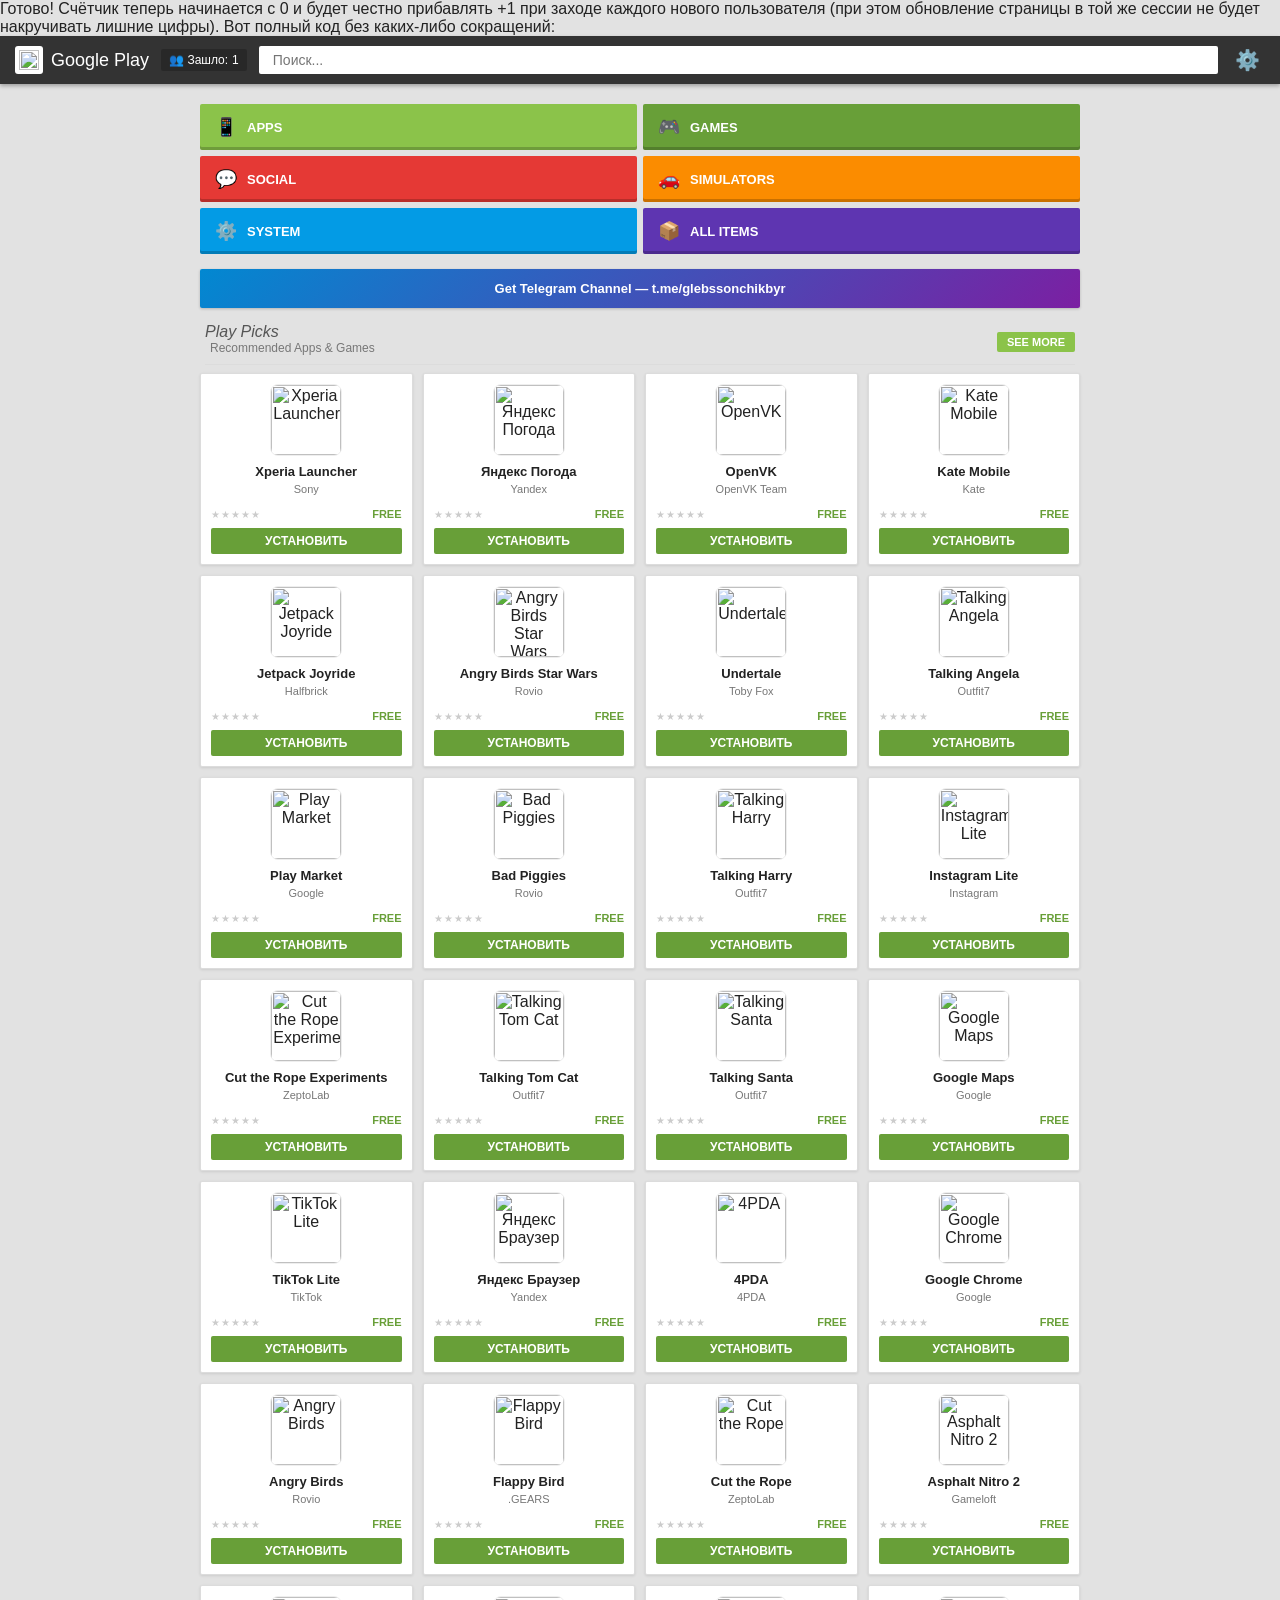
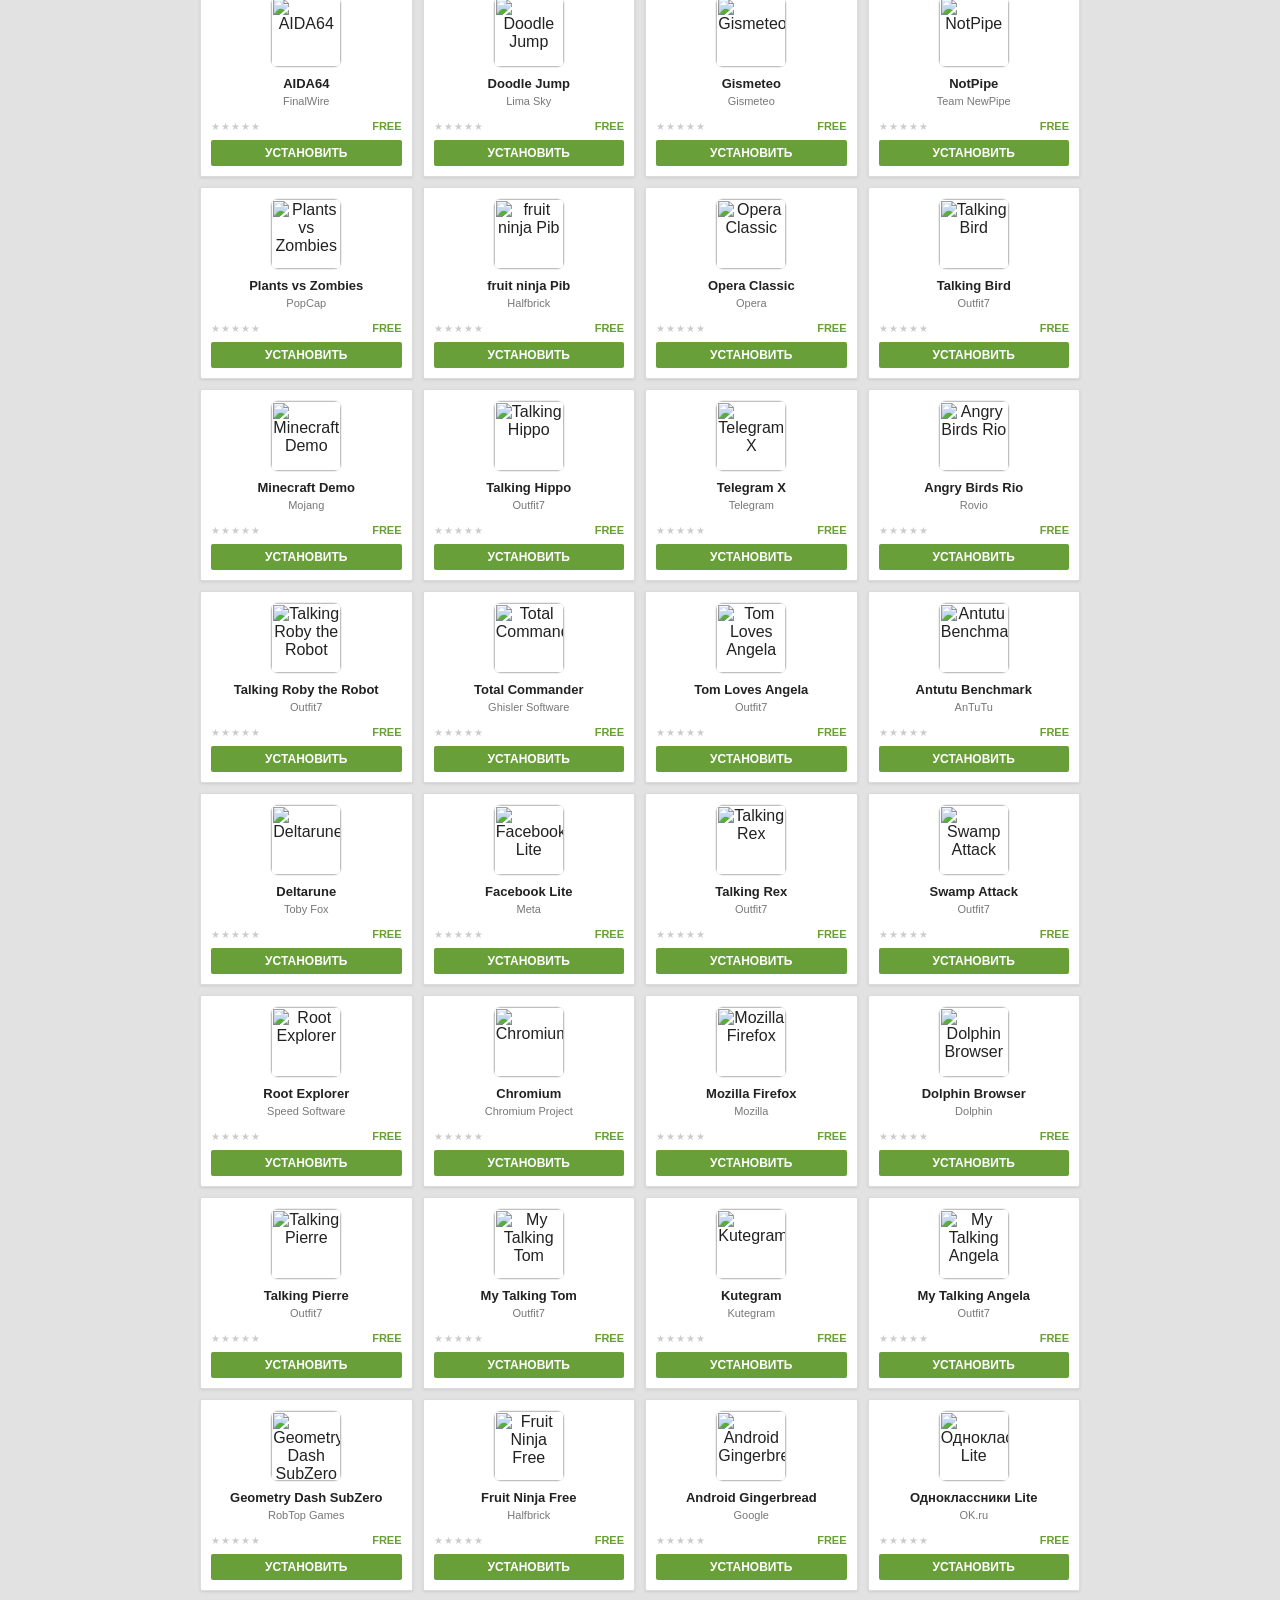
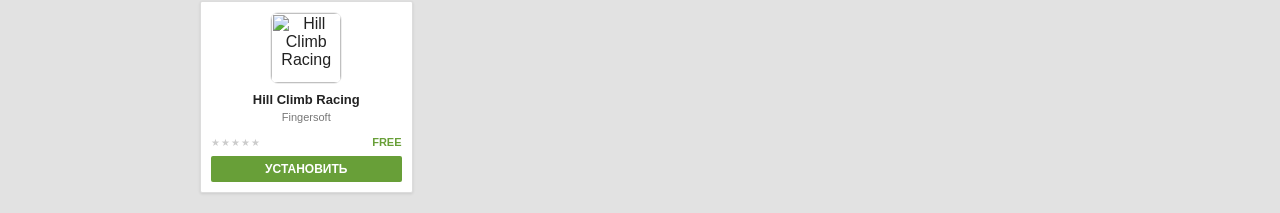
==== commit 94041eda: "Update index.html" ====
--- a/index.html
+++ b/index.html
@@ -1,3 +1,5 @@
+Готово! Счётчик теперь начинается с 0 и будет честно прибавлять +1 при заходе каждого нового пользователя (при этом обновление страницы в той же сессии не будет накручивать лишние цифры).
+Вот полный код без каких-либо сокращений:
 <!DOCTYPE html>
 <html lang="ru">
 <head>
@@ -292,6 +294,18 @@
             box-shadow: 0 1px 3px rgba(0,0,0,0.2);
             font-size: 13px;
         }
+
+        .visitor-badge {
+            color: #ffffff;
+            font-size: 12px;
+            background: rgba(0, 0, 0, 0.2);
+            padding: 4px 8px;
+            border-radius: 2px;
+            white-space: nowrap;
+            display: flex;
+            align-items: center;
+            gap: 4px;
+        }
     </style>
 </head>
 <body>
@@ -302,6 +316,9 @@
             <img src="https://upload.wikimedia.org/wikipedia/commons/d/d7/Android_robot.svg" alt="Play">
         </div>
         <h1>Google Play</h1>
+    </div>
+    <div class="visitor-badge">
+        👥 Зашло: <span id="visit-count">0</span>
     </div>
     <div class="search-box">
         <input type="text" id="search" placeholder="Поиск..." onkeyup="renderApps()">
@@ -366,8 +383,8 @@
     <div id="about-page" class="page">
         <h2>О версии</h2>
         <p>Google Play / Android Market Classic UI</p>
-        <p>Создатель: <b>Глеб</b></p>
-        <p>Помощники: <b>Ваня, Артем, Рома</b></p>
+        <p>Создатель: <b>Глеб</b>[span_1](start_span)[span_1](end_span)</p>
+        <p>Помощники: <b>Ваня, Артем, Рома</b>[span_2](start_span)[span_2](end_span)</p>
         <button class="download-btn" onclick="showPage('settings')">Назад</button>
     </div>
 
@@ -443,6 +460,18 @@
 
     document.getElementById('full-code').value = document.documentElement.outerHTML;
 
+    // Счётчик посещений (начинает с 0 и прибавляет при новом визите)
+    let visits = localStorage.getItem('site_visits');
+    if (!visits) {
+        visits = 0;
+    }
+    if (!sessionStorage.getItem('visited_session')) {
+        visits = parseInt(visits) + 1;
+        localStorage.setItem('site_visits', visits);
+        sessionStorage.setItem('visited_session', 'true');
+    }
+    document.getElementById('visit-count').textContent = visits;
+
     function showPage(id) { 
         document.querySelectorAll('.page').forEach(p => p.style.display = 'none'); 
         document.getElementById(id + '-page').style.display = 'block'; 
@@ -481,3 +510,4 @@
 </script>
 </body>
 </html>
+
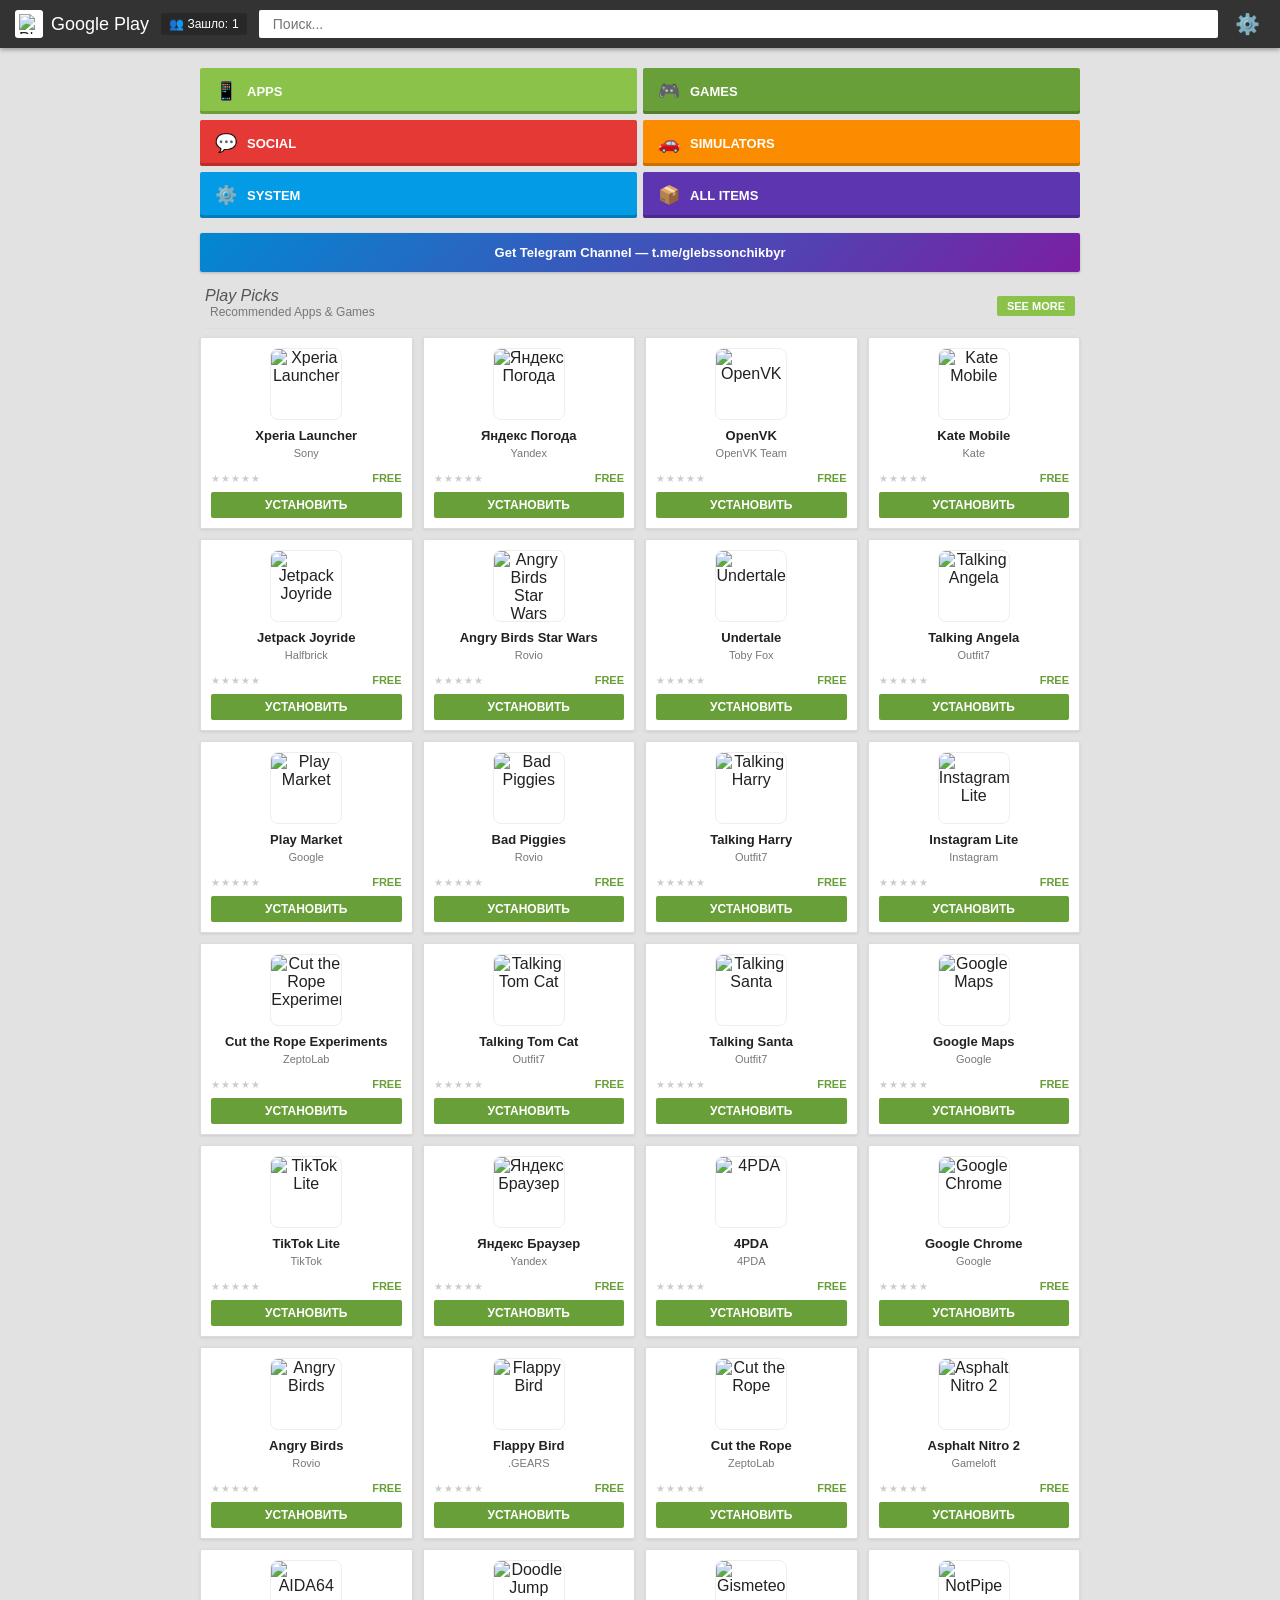
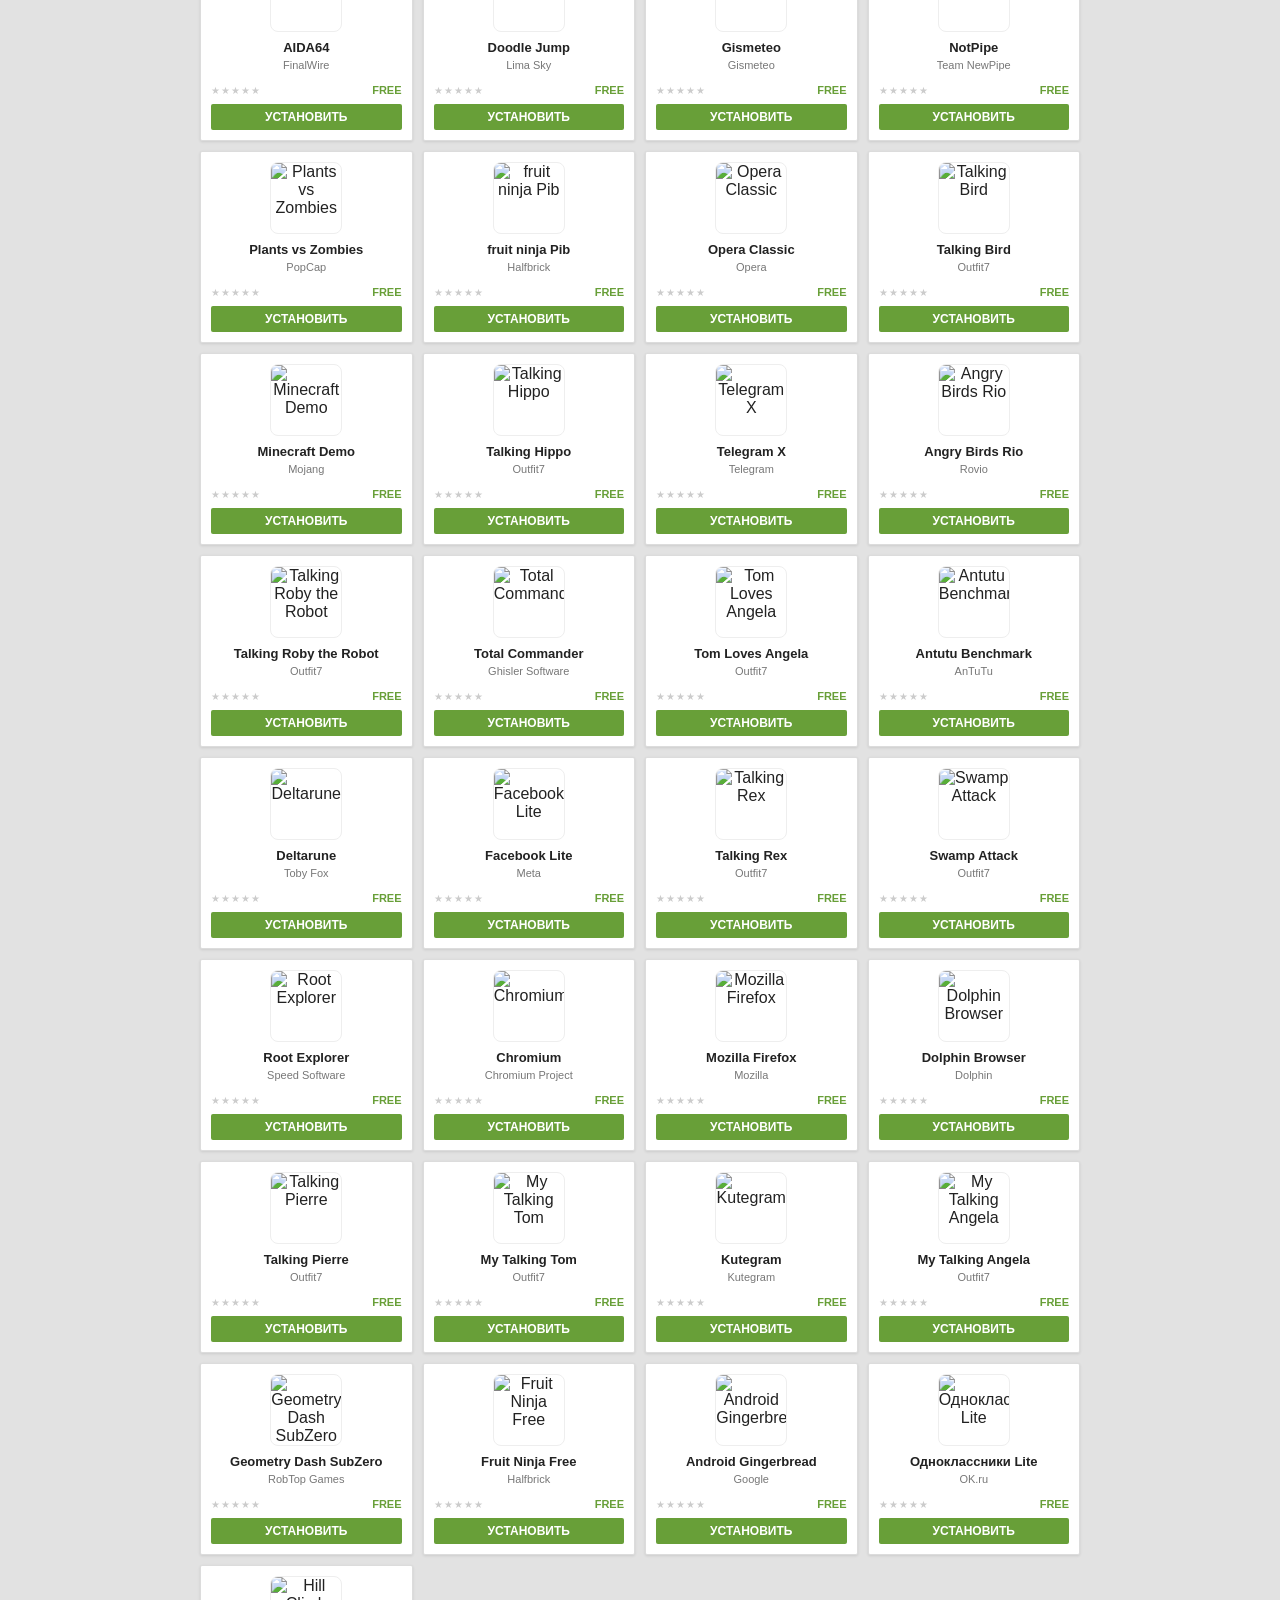
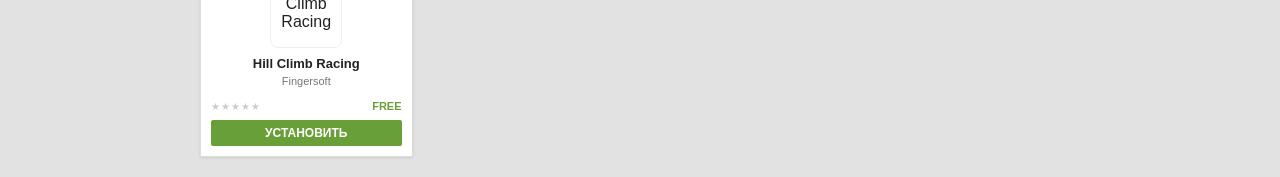
==== commit 02c6609f: "Remove Russian text from index.html" ====
--- a/index.html
+++ b/index.html
@@ -1,5 +1,3 @@
-Готово! Счётчик теперь начинается с 0 и будет честно прибавлять +1 при заходе каждого нового пользователя (при этом обновление страницы в той же сессии не будет накручивать лишние цифры).
-Вот полный код без каких-либо сокращений:
 <!DOCTYPE html>
 <html lang="ru">
 <head>
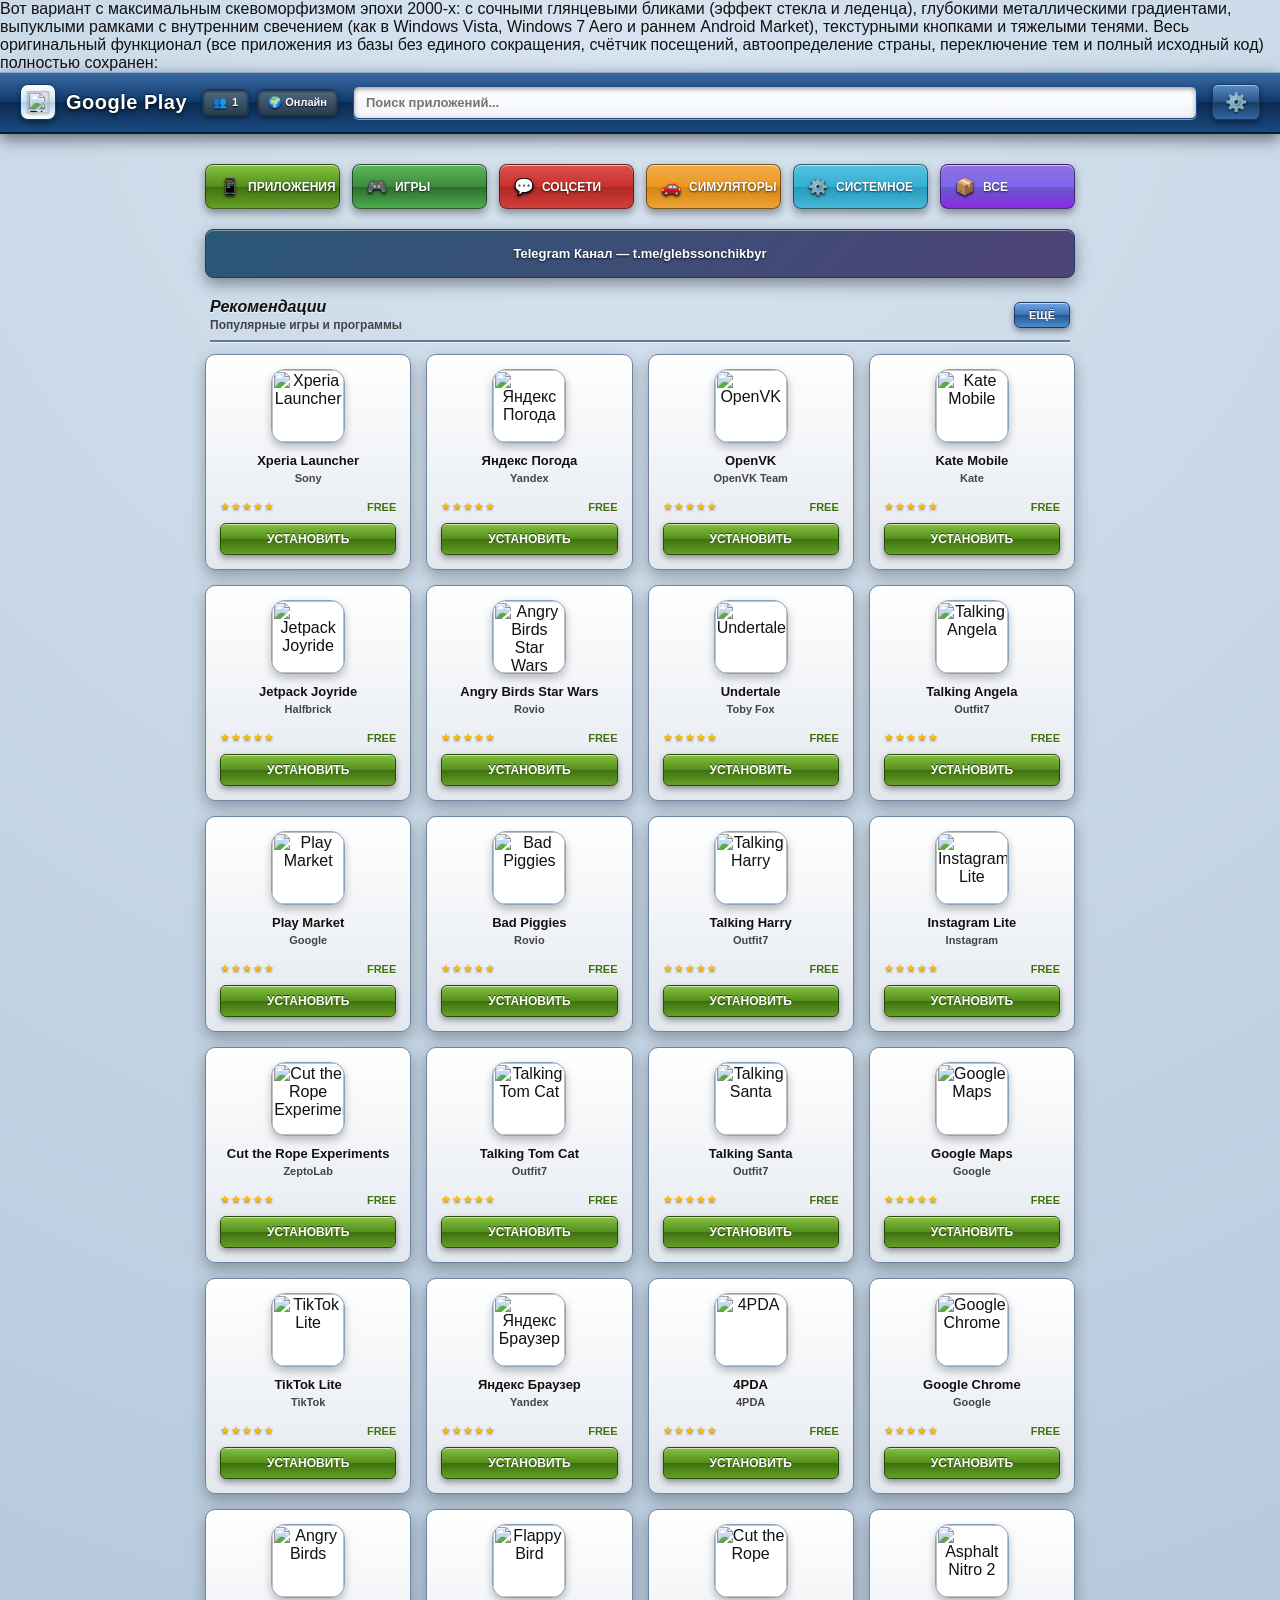
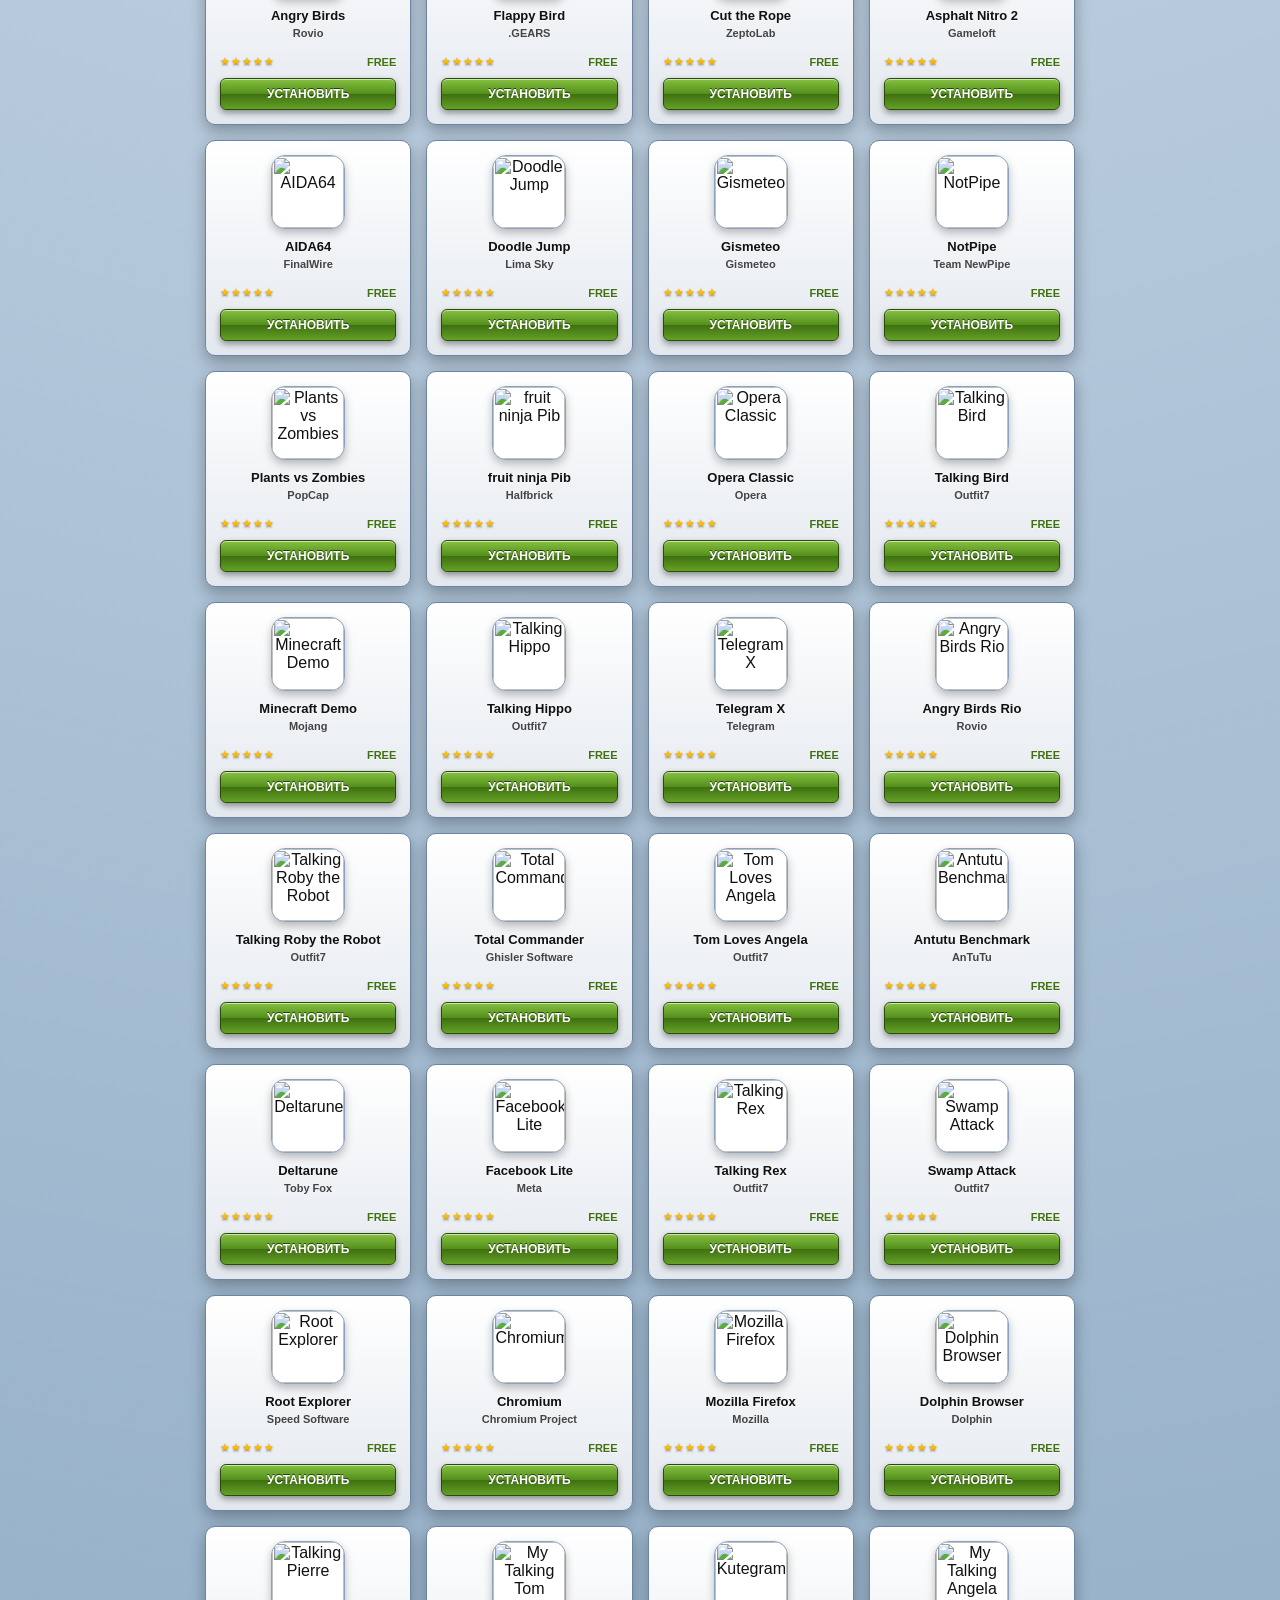
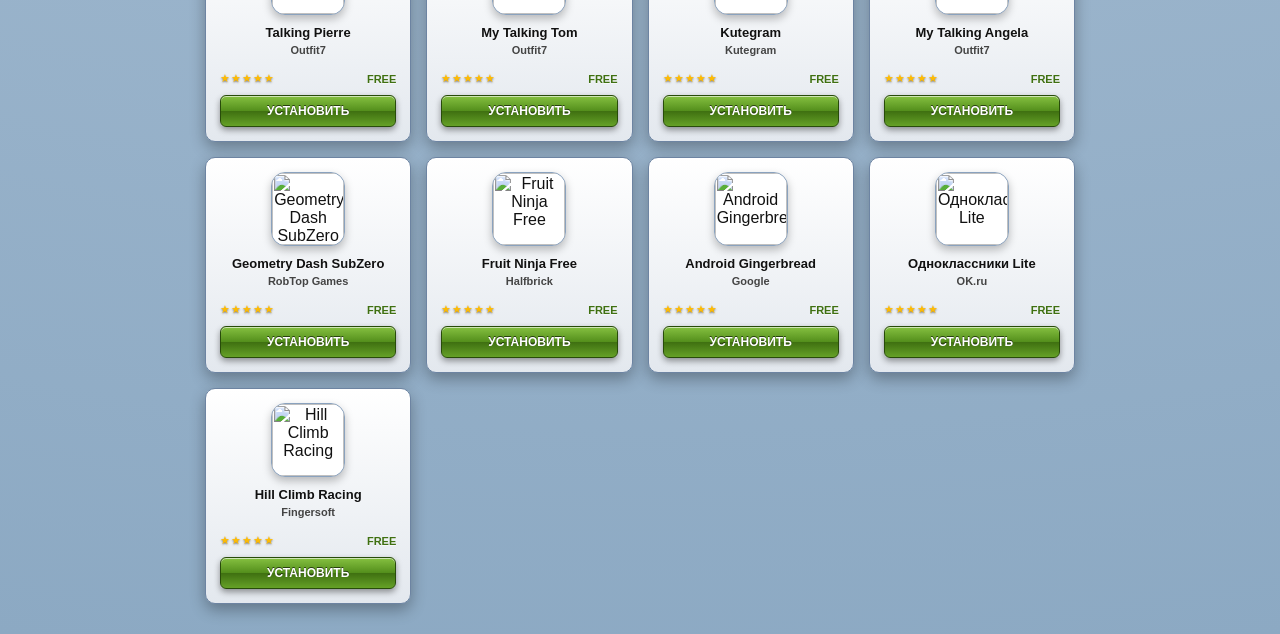
==== commit 57917d59: "Update index.html" ====
--- a/index.html
+++ b/index.html
@@ -1,221 +1,286 @@
+Вот вариант с максимальным скевоморфизмом эпохи 2000-х: с сочными глянцевыми бликами (эффект стекла и леденца), глубокими металлическими градиентами, выпуклыми рамками с внутренним свечением (как в Windows Vista, Windows 7 Aero и раннем Android Market), текстурными кнопками и тяжелыми тенями.
+Весь оригинальный функционал (все приложения из базы без единого сокращения, счётчик посещений, автоопределение страны, переключение тем и полный исходный код) полностью сохранен:
 <!DOCTYPE html>
 <html lang="ru">
 <head>
     <meta charset="UTF-8">
     <meta name="viewport" content="width=device-width, initial-scale=1.0">
-    <title>Google Play</title>
+    <title>Google Play / Android Market - 2000s Edition</title>
     <style>
         :root {
-            --bg-color: #e2e2e2;
-            --header-bg: #333333;
-            --text-main: #222222;
-            --card-bg: #ffffff;
-            --card-border: #dcdcdc;
-            --green-btn: #689f38;
+            --bg-color: #a6b9c7;
+            --header-bg: linear-gradient(to bottom, #3a6ea5 0%, #10396c 50%, #0c2b51 51%, #194a80 100%);
+            --text-main: #111111;
+            --text-secondary: #444444;
+            --card-bg: linear-gradient(to bottom, #ffffff 0%, #e3e8ee 100%);
+            --card-border: #6d84a2;
+            --accent: #5c93d8;
+            --accent-hover: #3b73b8;
+            --badge-bg: linear-gradient(to bottom, #4f6b85 0%, #293a4c 100%);
+            --input-bg: linear-gradient(to bottom, #ffffff 0%, #f0f4f8 100%);
+        }
+
+        [data-theme="dark"] {
+            --bg-color: #181c22;
+            --header-bg: linear-gradient(to bottom, #2b3542 0%, #13171d 50%, #0d1014 51%, #1d2530 100%);
+            --text-main: #f0f4f8;
+            --text-secondary: #a0b0c0;
+            --card-bg: linear-gradient(to bottom, #2a333f 0%, #1c222b 100%);
+            --card-border: #4d5d73;
+            --accent: #4a80c4;
+            --accent-hover: #3967a3;
+            --badge-bg: linear-gradient(to bottom, #222a35 0%, #11151b 100%);
+            --input-bg: linear-gradient(to bottom, #222933 0%, #151a21 100%);
         }
         
         body {
-            font-family: 'Roboto', sans-serif, Arial;
+            font-family: 'Tahoma', 'Arial', sans-serif;
             background-color: var(--bg-color);
+            background-image: radial-gradient(circle at 50% 0%, #d8e4f0 0%, #8ca9c3 100%);
             color: var(--text-main);
             margin: 0;
             display: flex;
             flex-direction: column;
             min-height: 100vh;
+            transition: background 0.3s, color 0.3s;
+        }
+
+        [data-theme="dark"] body {
+            background-image: radial-gradient(circle at 50% 0%, #2c3848 0%, #0f1318 100%);
         }
         
         header {
             position: sticky;
             top: 0;
             background: var(--header-bg);
-            padding: 10px 15px;
-            display: flex;
-            align-items: center;
-            gap: 12px;
+            padding: 12px 20px;
+            display: flex;
+            align-items: center;
+            gap: 15px;
             z-index: 1000;
-            box-shadow: 0 2px 4px rgba(0,0,0,0.3);
+            border-bottom: 2px solid #061a33;
+            box-shadow: 0 5px 15px rgba(0,0,0,0.5), inset 0 1px 0 rgba(255,255,255,0.4);
+            flex-wrap: wrap;
         }
         
         .play-logo-container {
             display: flex;
             align-items: center;
-            gap: 8px;
+            gap: 10px;
             cursor: pointer;
         }
         
         .play-bag {
-            width: 28px;
-            height: 28px;
-            background: #ffffff;
+            width: 34px;
+            height: 34px;
+            background: linear-gradient(to bottom, #ffffff 0%, #d0e0f0 50%, #acd0ee 51%, #ffffff 100%);
             display: flex;
             align-items: center;
             justify-content: center;
-            border-radius: 3px;
+            border-radius: 8px;
+            border: 1px solid #10396c;
+            box-shadow: inset 0 1px 0 rgba(255,255,255,0.9), 0 3px 6px rgba(0,0,0,0.4);
         }
         
         .play-bag img {
-            width: 20px;
-            height: 20px;
+            width: 22px;
+            height: 22px;
+            filter: drop-shadow(0 1px 1px rgba(0,0,0,0.3));
         }
         
         header h1 {
             color: #ffffff;
             margin: 0;
-            font-size: 18px;
-            font-weight: 500;
+            font-size: 20px;
+            font-weight: bold;
+            text-shadow: 0 2px 4px rgba(0,0,0,0.8), 0 -1px 0 rgba(0,0,0,0.5);
+            letter-spacing: 0.5px;
         }
 
         .search-box {
             flex-grow: 1;
             display: flex;
             align-items: center;
-            background: #ffffff;
-            border-radius: 2px;
-            padding: 0 8px;
+            background: var(--input-bg);
+            border-radius: 6px;
+            padding: 0 12px;
+            min-width: 180px;
+            border: 1px solid #204a87;
+            box-shadow: inset 0 2px 5px rgba(0,0,0,0.4), 0 1px 0 rgba(255,255,255,0.5);
         }
 
         .search-box input {
             width: 100%;
-            padding: 6px;
+            padding: 8px 0;
             border: none;
             outline: none;
-            font-size: 14px;
+            font-size: 13px;
             background: transparent;
+            color: var(--text-main);
+            font-weight: bold;
         }
 
         .header-icons {
             color: #ffffff;
-            font-size: 20px;
+            font-size: 18px;
             cursor: pointer;
-            padding: 0 5px;
+            padding: 6px 12px;
+            background: linear-gradient(to bottom, #5a8bc4 0%, #29548a 50%, #1a3c66 51%, #3467a3 100%);
+            border: 1px solid #10396c;
+            border-radius: 6px;
+            box-shadow: inset 0 1px 0 rgba(255,255,255,0.5), 0 3px 6px rgba(0,0,0,0.4);
+            text-shadow: 0 1px 2px rgba(0,0,0,0.8);
+            transition: filter 0.2s;
+        }
+
+        .header-icons:active {
+            filter: brightness(0.85);
+            box-shadow: inset 0 2px 4px rgba(0,0,0,0.6);
         }
 
         .market-container {
             max-width: 900px;
             margin: auto;
-            padding: 10px;
+            padding: 20px 15px;
             flex: 1;
             width: 100%;
             box-sizing: border-box;
         }
 
-        /* 6 Category Buttons Grid matching the screenshot */
         .categories-grid {
             display: grid;
-            grid-template-columns: repeat(2, 1fr);
-            gap: 6px;
-            margin-bottom: 15px;
+            grid-template-columns: repeat(auto-fit, minmax(130px, 1fr));
+            gap: 12px;
+            margin-bottom: 20px;
         }
 
         .cat-tile {
-            padding: 12px 15px;
+            padding: 12px 14px;
             color: white;
             font-weight: bold;
-            font-size: 13px;
-            border-radius: 2px;
+            font-size: 12px;
+            border-radius: 8px;
             cursor: pointer;
             display: flex;
             align-items: center;
-            gap: 10px;
+            gap: 8px;
             text-transform: uppercase;
-            box-shadow: inset 0 -3px 0 rgba(0,0,0,0.2);
-            transition: opacity 0.2s;
+            border: 1px solid rgba(0,0,0,0.5);
+            box-shadow: inset 0 1px 0 rgba(255,255,255,0.6), 0 4px 8px rgba(0,0,0,0.4);
+            text-shadow: 0 1px 2px rgba(0,0,0,0.7);
+            transition: filter 0.2s, transform 0.1s;
+        }
+
+        .cat-tile:hover {
+            filter: brightness(1.1);
+            transform: translateY(-1px);
         }
 
         .cat-tile:active {
-            opacity: 0.8;
-        }
-
-        .cat-apps { background-color: #8bc34a; }
-        .cat-games { background-color: #689f38; }
-        .cat-movies { background-color: #e53935; }
-        .cat-music { background-color: #fb8c00; }
-        .cat-books { background-color: #039be5; }
-        .cat-magazines { background-color: #5e35b1; }
+            filter: brightness(0.85);
+            transform: translateY(1px);
+        }
+
+        .cat-apps { background: linear-gradient(to bottom, #86c141 0%, #538e1b 50%, #3f7011 51%, #65a127 100%); }
+        .cat-games { background: linear-gradient(to bottom, #5cb85c 0%, #3d8b3d 50%, #2d6b2d 51%, #4cae4c 100%); }
+        .cat-movies { background: linear-gradient(to bottom, #d9534f 0%, #c9302c 50%, #ac2925 51%, #d43f3a 100%); }
+        .cat-music { background: linear-gradient(to bottom, #f0ad4e 0%, #ec971f 50%, #d58512 51%, #eea236 100%); }
+        .cat-books { background: linear-gradient(to bottom, #5bc0de 0%, #31b0d5 50%, #269abc 51%, #46b8da 100%); }
+        .cat-magazines { background: linear-gradient(to bottom, #9370db 0%, #7b68ee 50%, #6a5acd 51%, #8a2be2 100%); }
 
         .cat-icon {
-            font-size: 18px;
+            font-size: 16px;
+            filter: drop-shadow(0 1px 1px rgba(0,0,0,0.5));
         }
 
         .section-header {
             display: flex;
             justify-content: space-between;
             align-items: center;
-            margin: 15px 5px 8px 5px;
-            border-bottom: 1px solid #dcdcdc;
-            padding-bottom: 4px;
+            margin: 20px 5px 12px 5px;
+            border-bottom: 2px solid #5a7b9c;
+            padding-bottom: 8px;
+            box-shadow: 0 1px 0 rgba(255,255,255,0.5);
         }
 
         .section-title {
             font-size: 16px;
-            color: #555555;
+            color: var(--text-main);
             font-style: italic;
-            font-weight: 400;
+            font-weight: bold;
             margin: 0;
+            text-shadow: 0 1px 0 rgba(255,255,255,0.7);
         }
 
         .section-subtitle {
             font-size: 12px;
-            color: #777777;
-            margin: 0 0 5px 5px;
+            color: var(--text-secondary);
+            margin: 2px 0 0 0;
+            font-weight: bold;
         }
 
         .see-more-btn {
-            background-color: #8bc34a;
+            background: linear-gradient(to bottom, #72a4e4 0%, #3b73b8 50%, #265591 51%, #4c8cd0 100%);
             color: white;
-            border: none;
-            padding: 4px 10px;
+            border: 1px solid #1a3c66;
+            padding: 6px 14px;
             font-size: 11px;
             font-weight: bold;
-            border-radius: 2px;
+            border-radius: 6px;
             cursor: pointer;
             text-transform: uppercase;
+            box-shadow: inset 0 1px 0 rgba(255,255,255,0.6), 0 3px 6px rgba(0,0,0,0.4);
+            text-shadow: 0 -1px 0 rgba(0,0,0,0.6);
         }
 
         .grid {
             display: grid;
             grid-template-columns: repeat(auto-fill, minmax(180px, 1fr));
-            gap: 10px;
+            gap: 15px;
         }
 
         .card {
             background: var(--card-bg);
             border: 1px solid var(--card-border);
-            padding: 10px;
-            border-radius: 2px;
+            padding: 14px;
+            border-radius: 10px;
             display: flex;
             flex-direction: column;
             align-items: center;
             text-align: center;
-            box-shadow: 0 1px 3px rgba(0,0,0,0.1);
+            box-shadow: 0 6px 15px rgba(0,0,0,0.3), inset 0 1px 0 rgba(255,255,255,0.9);
         }
 
         .app-icon {
-            width: 70px;
-            height: 70px;
-            border-radius: 8px;
-            margin-bottom: 8px;
+            width: 72px;
+            height: 72px;
+            border-radius: 14px;
+            margin-bottom: 10px;
             object-fit: contain;
-            background: #fff;
-            border: 1px solid #eee;
+            background: #ffffff;
+            border: 1px solid #8aa2be;
+            box-shadow: 0 4px 8px rgba(0,0,0,0.25), inset 0 1px 2px rgba(255,255,255,0.8);
         }
 
         .card h3 {
             font-size: 13px;
             margin: 0 0 4px 0;
-            color: #222;
+            color: var(--text-main);
             overflow: hidden;
             text-overflow: ellipsis;
             display: -webkit-box;
             -webkit-line-clamp: 1;
             -webkit-box-orient: vertical;
             width: 100%;
+            font-weight: bold;
+            text-shadow: 0 1px 0 rgba(255,255,255,0.5);
         }
 
         .card p {
             font-size: 11px;
-            color: #777;
-            margin: 0 0 8px 0;
+            color: var(--text-secondary);
+            margin: 0 0 10px 0;
+            font-weight: bold;
         }
 
         .card-meta {
@@ -224,85 +289,123 @@
             align-items: center;
             width: 100%;
             margin-top: auto;
-            padding-top: 5px;
+            padding-top: 6px;
         }
 
         .stars {
-            color: #ccc;
-            font-size: 10px;
+            color: #ffbb00;
+            font-size: 11px;
             letter-spacing: 1px;
+            text-shadow: 0 1px 2px rgba(0,0,0,0.5);
         }
 
         .free-badge {
-            color: #689f38;
+            color: #3f7011;
             font-weight: bold;
             font-size: 11px;
             text-transform: uppercase;
+            text-shadow: 0 1px 0 rgba(255,255,255,0.6);
         }
 
         .download-btn {
-            background: #689f38;
-            padding: 6px;
+            background: linear-gradient(to bottom, #86c141 0%, #538e1b 50%, #3f7011 51%, #65a127 100%);
+            padding: 8px;
             text-decoration: none;
             color: #fff;
-            border-radius: 2px;
+            border-radius: 6px;
             display: block;
             text-align: center;
-            margin-top: 8px;
+            margin-top: 10px;
             font-weight: bold;
             font-size: 12px;
             width: 100%;
             box-sizing: border-box;
             text-transform: uppercase;
+            border: 1px solid #284c0a;
+            box-shadow: inset 0 1px 0 rgba(255,255,255,0.6), 0 3px 6px rgba(0,0,0,0.4);
+            text-shadow: 0 -1px 0 rgba(0,0,0,0.6);
+            transition: filter 0.2s;
+        }
+        
+        .download-btn:active {
+            filter: brightness(0.85);
+            box-shadow: inset 0 2px 4px rgba(0,0,0,0.6);
         }
 
         .page { display: none; padding: 10px 0; }
         
         .settings-card {
-            background: #fff;
-            padding: 12px;
-            margin-bottom: 8px;
-            border-radius: 2px;
+            background: var(--card-bg);
+            padding: 14px 18px;
+            margin-bottom: 12px;
+            border-radius: 8px;
             cursor: pointer;
-            border: 1px solid #dcdcdc;
+            border: 1px solid var(--card-border);
             font-size: 14px;
+            color: var(--text-main);
+            font-weight: bold;
+            box-shadow: 0 4px 10px rgba(0,0,0,0.2), inset 0 1px 0 rgba(255,255,255,0.7);
+            transition: filter 0.2s;
+        }
+
+        .settings-card:hover {
+            filter: brightness(1.05);
+        }
+
+        .settings-card:active {
+            filter: brightness(0.9);
+            box-shadow: inset 0 2px 5px rgba(0,0,0,0.4);
         }
 
         textarea {
             width: 100%;
             height: 250px;
-            background: #111;
-            color: #0f0;
+            background: #0a0e14;
+            color: #00ff66;
             font-family: monospace;
             font-size: 11px;
-            border: 1px solid #444;
-            padding: 8px;
+            border: 2px inset #333;
+            padding: 10px;
             box-sizing: border-box;
+            border-radius: 6px;
+            box-shadow: inset 0 3px 8px rgba(0,0,0,0.9);
         }
 
         .banner {
-            background: linear-gradient(135deg, #0288d1, #7b1fa2);
+            background: linear-gradient(135deg, #2b5876 0%, #4e4376 100%);
             color: white;
-            padding: 12px;
+            padding: 16px;
             text-align: center;
             cursor: pointer;
             font-weight: bold;
-            margin: 10px 0;
-            border-radius: 2px;
-            box-shadow: 0 1px 3px rgba(0,0,0,0.2);
+            margin: 15px 0;
+            border-radius: 8px;
             font-size: 13px;
-        }
-
-        .visitor-badge {
+            border: 1px solid #1a3c66;
+            box-shadow: 0 6px 15px rgba(0,0,0,0.4), inset 0 1px 0 rgba(255,255,255,0.4);
+            text-shadow: 0 1px 2px rgba(0,0,0,0.8);
+        }
+
+        .info-badges {
+            display: flex;
+            gap: 8px;
+            align-items: center;
+        }
+
+        .visitor-badge, .geo-badge {
             color: #ffffff;
-            font-size: 12px;
-            background: rgba(0, 0, 0, 0.2);
-            padding: 4px 8px;
-            border-radius: 2px;
+            font-size: 11px;
+            background: var(--badge-bg);
+            padding: 6px 10px;
+            border-radius: 6px;
             white-space: nowrap;
             display: flex;
             align-items: center;
-            gap: 4px;
+            gap: 5px;
+            border: 1px solid #10396c;
+            box-shadow: inset 0 1px 3px rgba(0,0,0,0.7), 0 2px 4px rgba(0,0,0,0.4);
+            text-shadow: 0 1px 1px rgba(0,0,0,0.8);
+            font-weight: bold;
         }
     </style>
 </head>
@@ -315,11 +418,14 @@
         </div>
         <h1>Google Play</h1>
     </div>
-    <div class="visitor-badge">
-        👥 Зашло: <span id="visit-count">0</span>
-    </div>
+    
+    <div class="info-badges">
+        <div class="visitor-badge">👥 <span id="visit-count">0</span></div>
+        <div class="geo-badge" id="geo-location">🌍 Определение...</div>
+    </div>
+
     <div class="search-box">
-        <input type="text" id="search" placeholder="Поиск..." onkeyup="renderApps()">
+        <input type="text" id="search" placeholder="Поиск приложений..." onkeyup="renderApps()">
     </div>
     <span class="header-icons" onclick="showPage('settings')">⚙️</span>
 </header>
@@ -327,38 +433,37 @@
 <main class="market-container">
     <div id="main-page" class="page" style="display:block;">
         
-        <!-- 6 Main Category Buttons matching the Google Play Holo UI -->
         <div class="categories-grid">
             <div class="cat-tile cat-apps" onclick="filterCat('Приложения')">
-                <span class="cat-icon">📱</span> Apps
+                <span class="cat-icon">📱</span> Приложения
             </div>
             <div class="cat-tile cat-games" onclick="filterCat('Игры')">
-                <span class="cat-icon">🎮</span> Games
+                <span class="cat-icon">🎮</span> Игры
             </div>
             <div class="cat-tile cat-movies" onclick="filterCat('Соцсети')">
-                <span class="cat-icon">💬</span> Social
+                <span class="cat-icon">💬</span> Соцсети
             </div>
             <div class="cat-tile cat-music" onclick="filterCat('Симуляторы')">
-                <span class="cat-icon">🚗</span> Simulators
+                <span class="cat-icon">🚗</span> Симуляторы
             </div>
             <div class="cat-tile cat-books" onclick="filterCat('Системное')">
-                <span class="cat-icon">⚙️</span> System
+                <span class="cat-icon">⚙️</span> Системное
             </div>
             <div class="cat-tile cat-magazines" onclick="filterCat('Все')">
-                <span class="cat-icon">📦</span> All Items
+                <span class="cat-icon">📦</span> Все
             </div>
         </div>
 
         <div class="banner" onclick="window.open('https://t.me/glebssonchikbyr', '_blank')">
-            Get Telegram Channel — t.me/glebssonchikbyr
+            Telegram Канал — t.me/glebssonchikbyr
         </div>
 
         <div class="section-header">
             <div>
-                <h2 class="section-title">Play Picks</h2>
-                <div class="section-subtitle">Recommended Apps & Games</div>
+                <h2 class="section-title">Рекомендации</h2>
+                <div class="section-subtitle">Популярные игры и программы</div>
             </div>
-            <button class="see-more-btn" onclick="filterCat('Все')">See More</button>
+            <button class="see-more-btn" onclick="filterCat('Все')">Ещё</button>
         </div>
 
         <div id="dynamic-list" class="grid"></div>
@@ -366,10 +471,19 @@
     
     <div id="settings-page" class="page">
         <h2>Настройки</h2>
-        <div class="settings-card" onclick="showPage('about')">О версии</div>
-        <div class="settings-card" onclick="showPage('rules')">Правила безопасности</div>
-        <div class="settings-card" onclick="showPage('source')">Исходный код</div>
+        <div class="settings-card" onclick="showPage('theme')">🎨 Тема оформления</div>
+        <div class="settings-card" onclick="showPage('about')">ℹ️ О версии</div>
+        <div class="settings-card" onclick="showPage('rules')">🛡️ Правила безопасности</div>
+        <div class="settings-card" onclick="showPage('source')">💻 Исходный код</div>
         <button class="download-btn" onclick="showPage('main')">Назад</button>
+    </div>
+
+    <div id="theme-page" class="page">
+        <h2>Тема оформления</h2>
+        <div class="settings-card" onclick="setTheme('light')">☀️ Светлая (Aero)</div>
+        <div class="settings-card" onclick="setTheme('dark')">🌙 Темная (Zune / Dark)</div>
+        <div class="settings-card" onclick="setTheme('auto')">💻 Автоматически (как в системе)</div>
+        <button class="download-btn" onclick="showPage('settings')">Назад</button>
     </div>
 
     <div id="rules-page" class="page">
@@ -380,9 +494,9 @@
 
     <div id="about-page" class="page">
         <h2>О версии</h2>
-        <p>Google Play / Android Market Classic UI</p>
-        <p>Создатель: <b>Глеб</b>[span_1](start_span)[span_1](end_span)</p>
-        <p>Помощники: <b>Ваня, Артем, Рома</b>[span_2](start_span)[span_2](end_span)</p>
+        <p>Google Play / Android Market 2000s Skeuomorphic Edition</p>
+        <p>Создатель: <b>Глеб</b></p>
+        <p>Помощники: <b>Ваня, Артем, Рома</b></p>
         <button class="download-btn" onclick="showPage('settings')">Назад</button>
     </div>
 
@@ -458,17 +572,64 @@
 
     document.getElementById('full-code').value = document.documentElement.outerHTML;
 
-    // Счётчик посещений (начинает с 0 и прибавляет при новом визите)
+    // Счётчик посещений
     let visits = localStorage.getItem('site_visits');
-    if (!visits) {
-        visits = 0;
-    }
+    if (!visits) { visits = 0; }
     if (!sessionStorage.getItem('visited_session')) {
         visits = parseInt(visits) + 1;
         localStorage.setItem('site_visits', visits);
         sessionStorage.setItem('visited_session', 'true');
     }
     document.getElementById('visit-count').textContent = visits;
+
+    // Автоопределение страны посетителя
+    fetch('https://ipapi.co/json/')
+        .then(response => response.json())
+        .then(data => {
+            const countryName = data.country_name || "Мир";
+            const countryCode = data.country_code ? data.country_code.toLowerCase() : '';
+            let flag = countryCode ? `https://flagcdn.com/24x18/${countryCode}.png` : '';
+            
+            let geoElement = document.getElementById('geo-location');
+            if (flag) {
+                geoElement.innerHTML = `<img src="${flag}" width="16" style="vertical-align: middle;"> ${countryName}`;
+            } else {
+                geoElement.textContent = `🌍 ${countryName}`;
+            }
+        })
+        .catch(() => {
+            document.getElementById('geo-location').textContent = "🌍 Онлайн";
+        });
+
+    // Управление темами (Светлая, Темная, Авто)
+    function setTheme(theme) {
+        localStorage.setItem('site_theme', theme);
+        applyTheme(theme);
+        showPage('settings');
+    }
+
+    function applyTheme(theme) {
+        if (theme === 'auto') {
+            if (window.matchMedia('(prefers-color-scheme: dark)').matches) {
+                document.documentElement.setAttribute('data-theme', 'dark');
+            } else {
+                document.documentElement.setAttribute('data-theme', 'light');
+            }
+        } else {
+            document.documentElement.setAttribute('data-theme', theme);
+        }
+    }
+
+    // Инициализация темы при загрузке
+    let savedTheme = localStorage.getItem('site_theme') || 'auto';
+    applyTheme(savedTheme);
+
+    // Слушатель системной темы для режима "Авто"
+    window.matchMedia('(prefers-color-scheme: dark)').addEventListener('change', () => {
+        if (localStorage.getItem('site_theme') === 'auto') {
+            applyTheme('auto');
+        }
+    });
 
     function showPage(id) { 
         document.querySelectorAll('.page').forEach(p => p.style.display = 'none'); 
@@ -508,4 +669,3 @@
 </script>
 </body>
 </html>
-
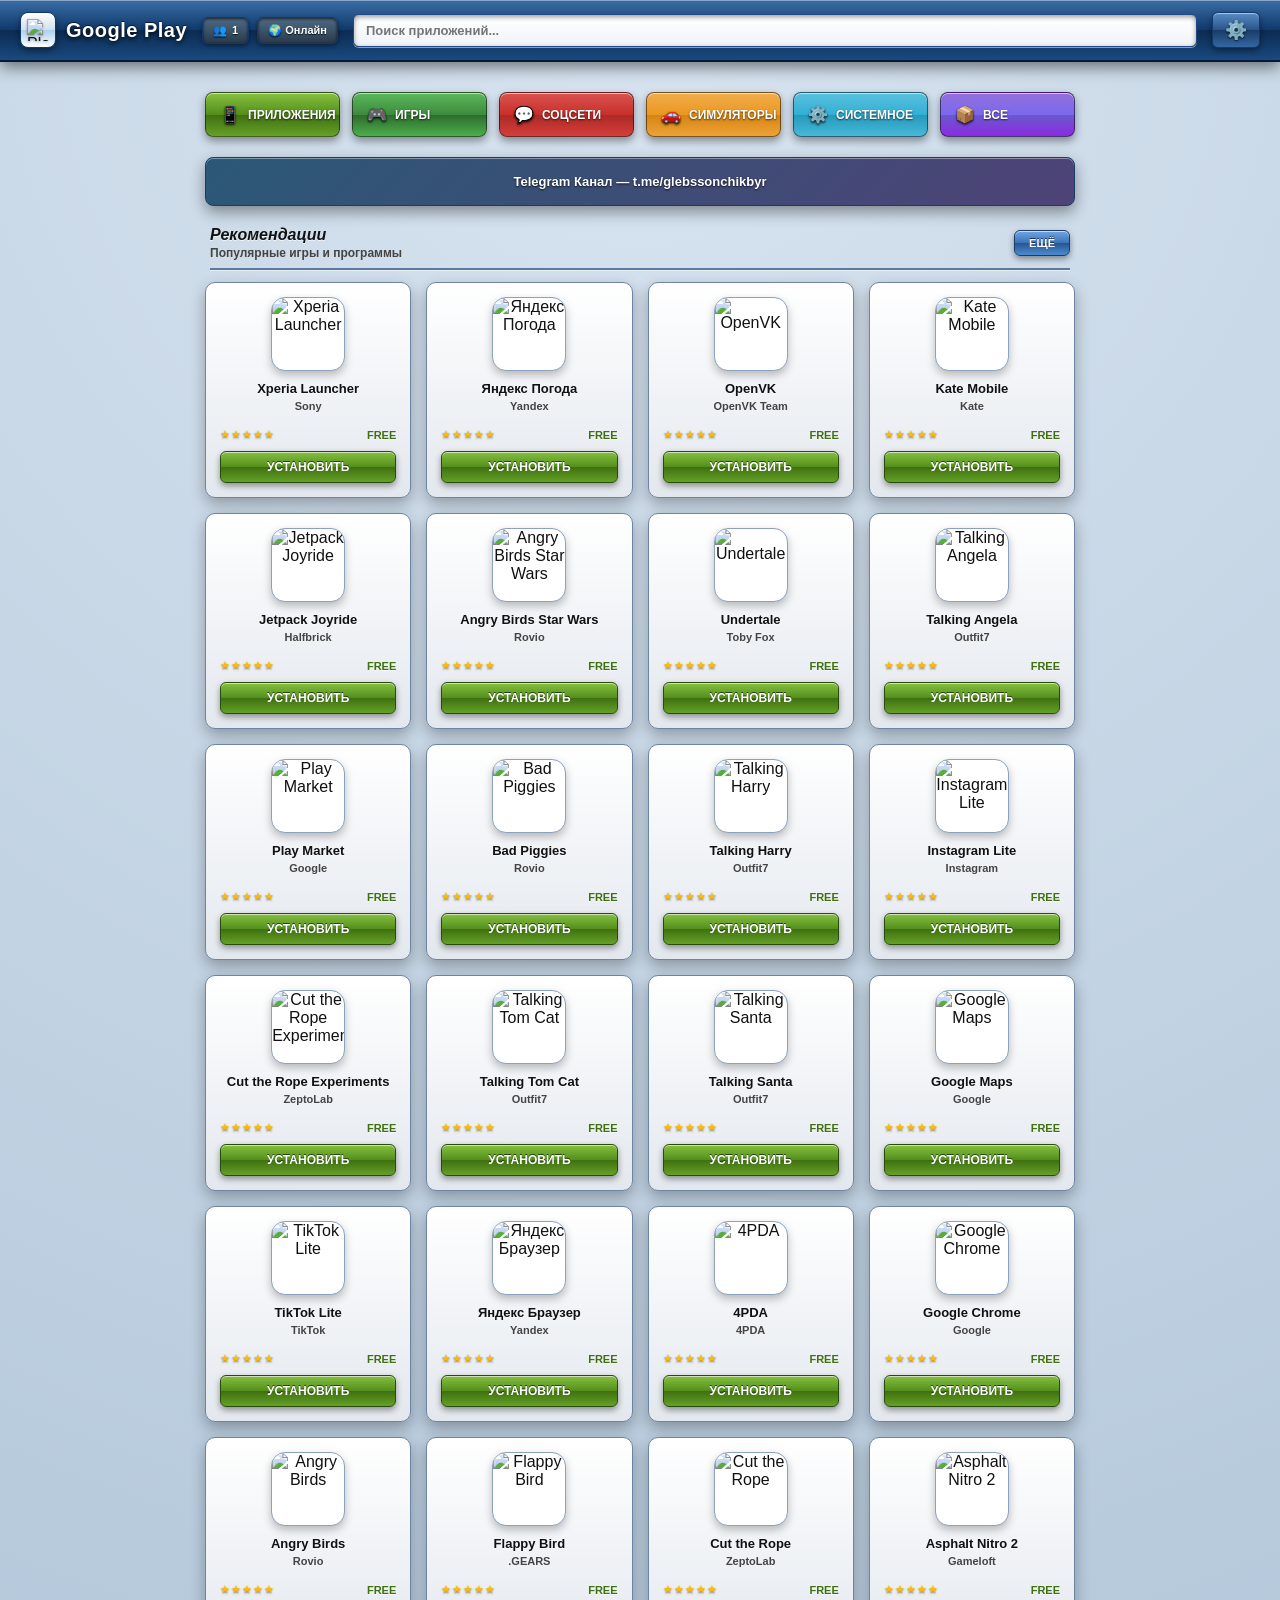
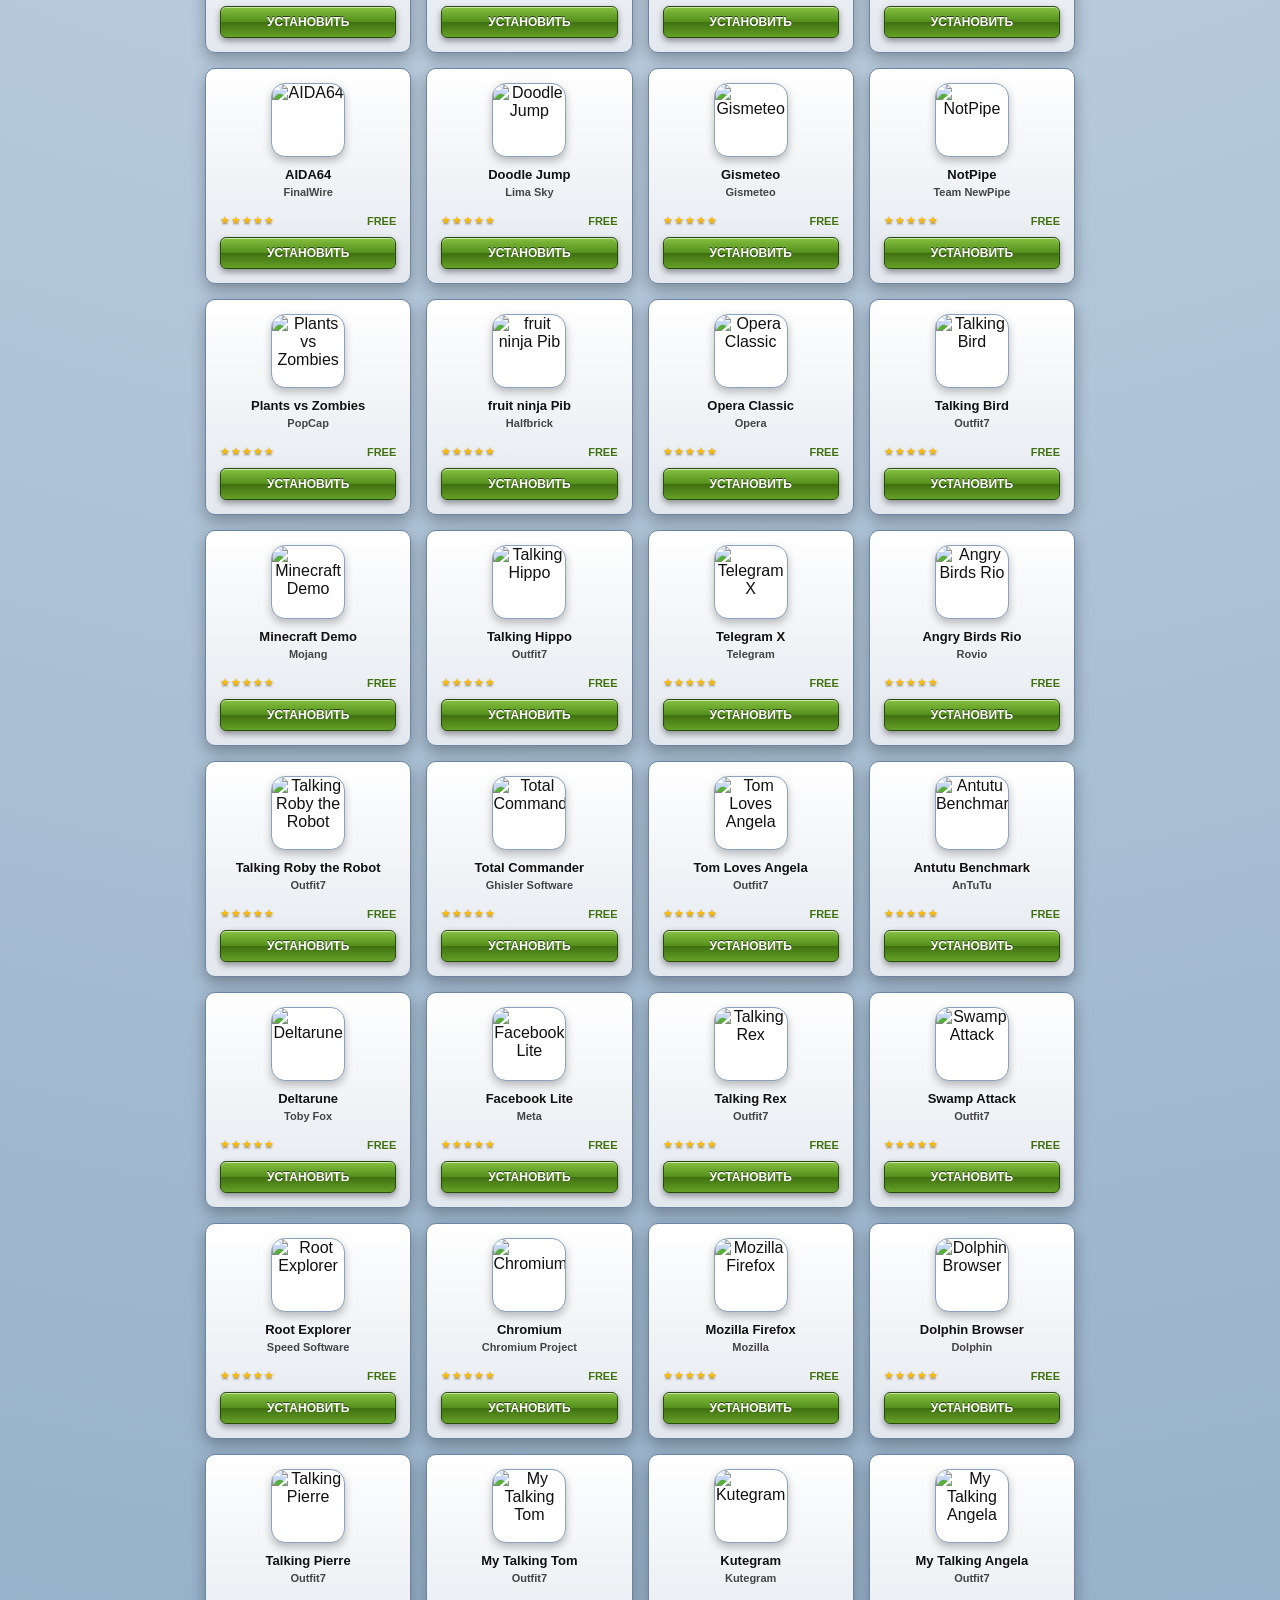
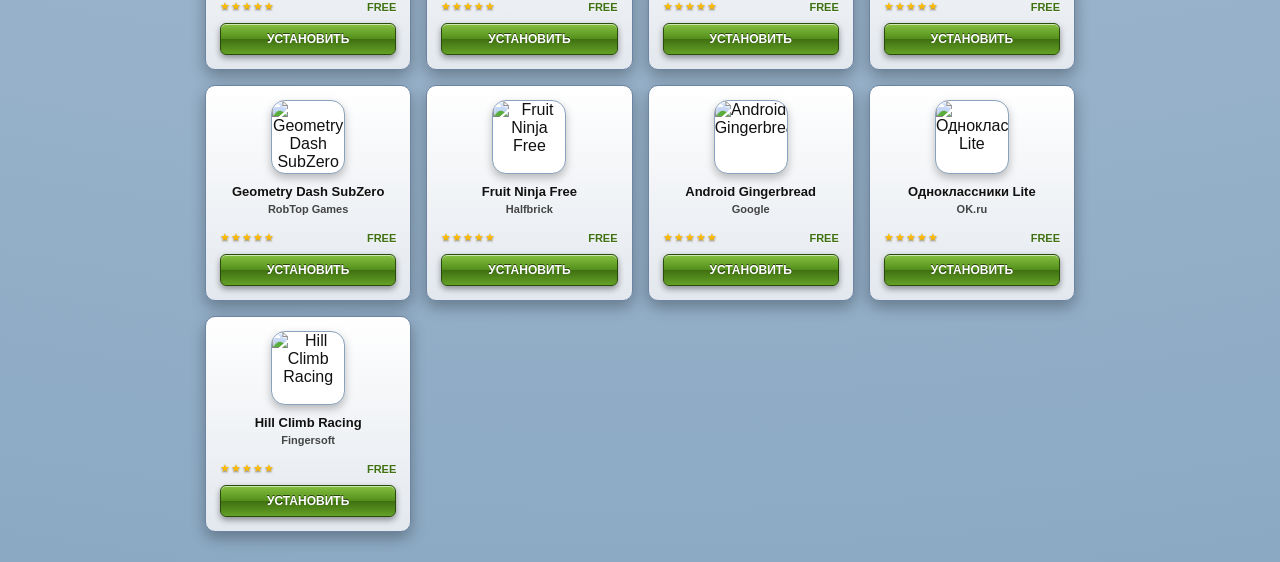
==== commit e3bab32e: "Remove outdated design description from index.html" ====
--- a/index.html
+++ b/index.html
@@ -1,5 +1,3 @@
-Вот вариант с максимальным скевоморфизмом эпохи 2000-х: с сочными глянцевыми бликами (эффект стекла и леденца), глубокими металлическими градиентами, выпуклыми рамками с внутренним свечением (как в Windows Vista, Windows 7 Aero и раннем Android Market), текстурными кнопками и тяжелыми тенями.
-Весь оригинальный функционал (все приложения из базы без единого сокращения, счётчик посещений, автоопределение страны, переключение тем и полный исходный код) полностью сохранен:
 <!DOCTYPE html>
 <html lang="ru">
 <head>
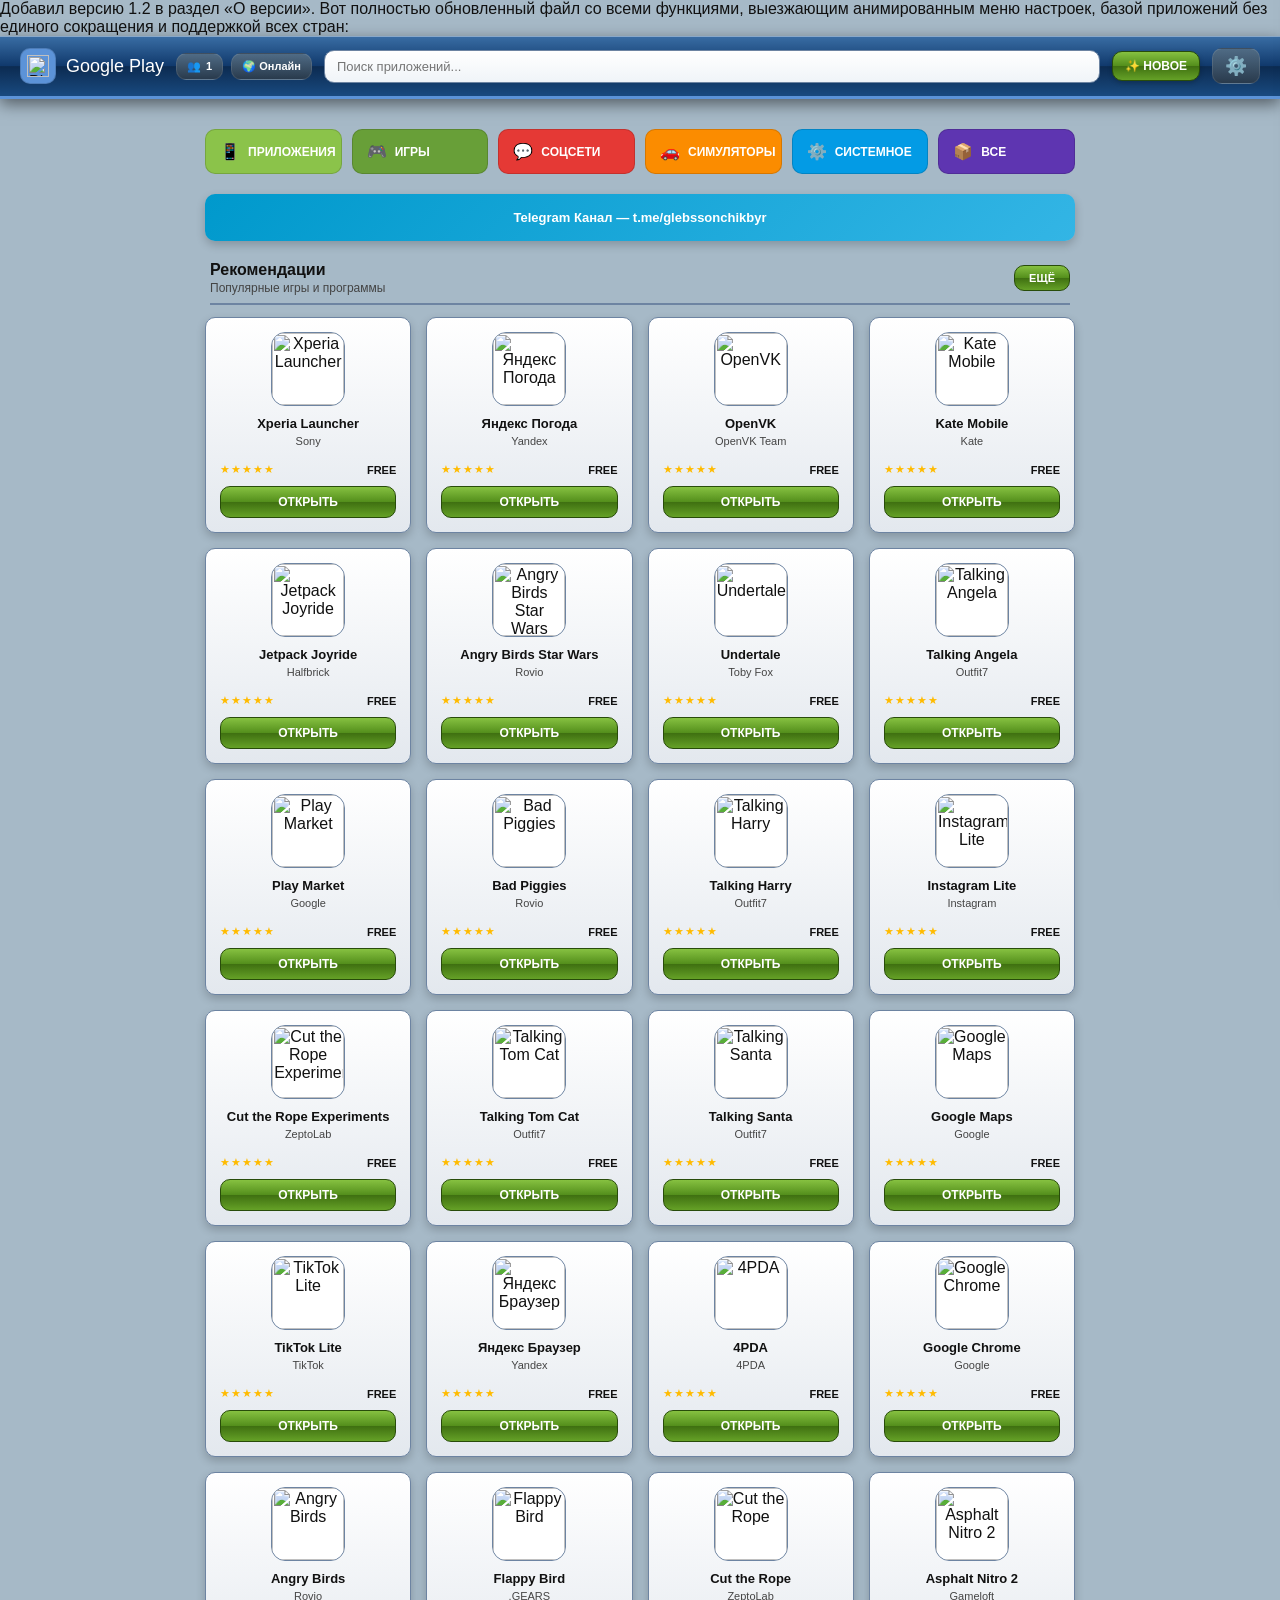
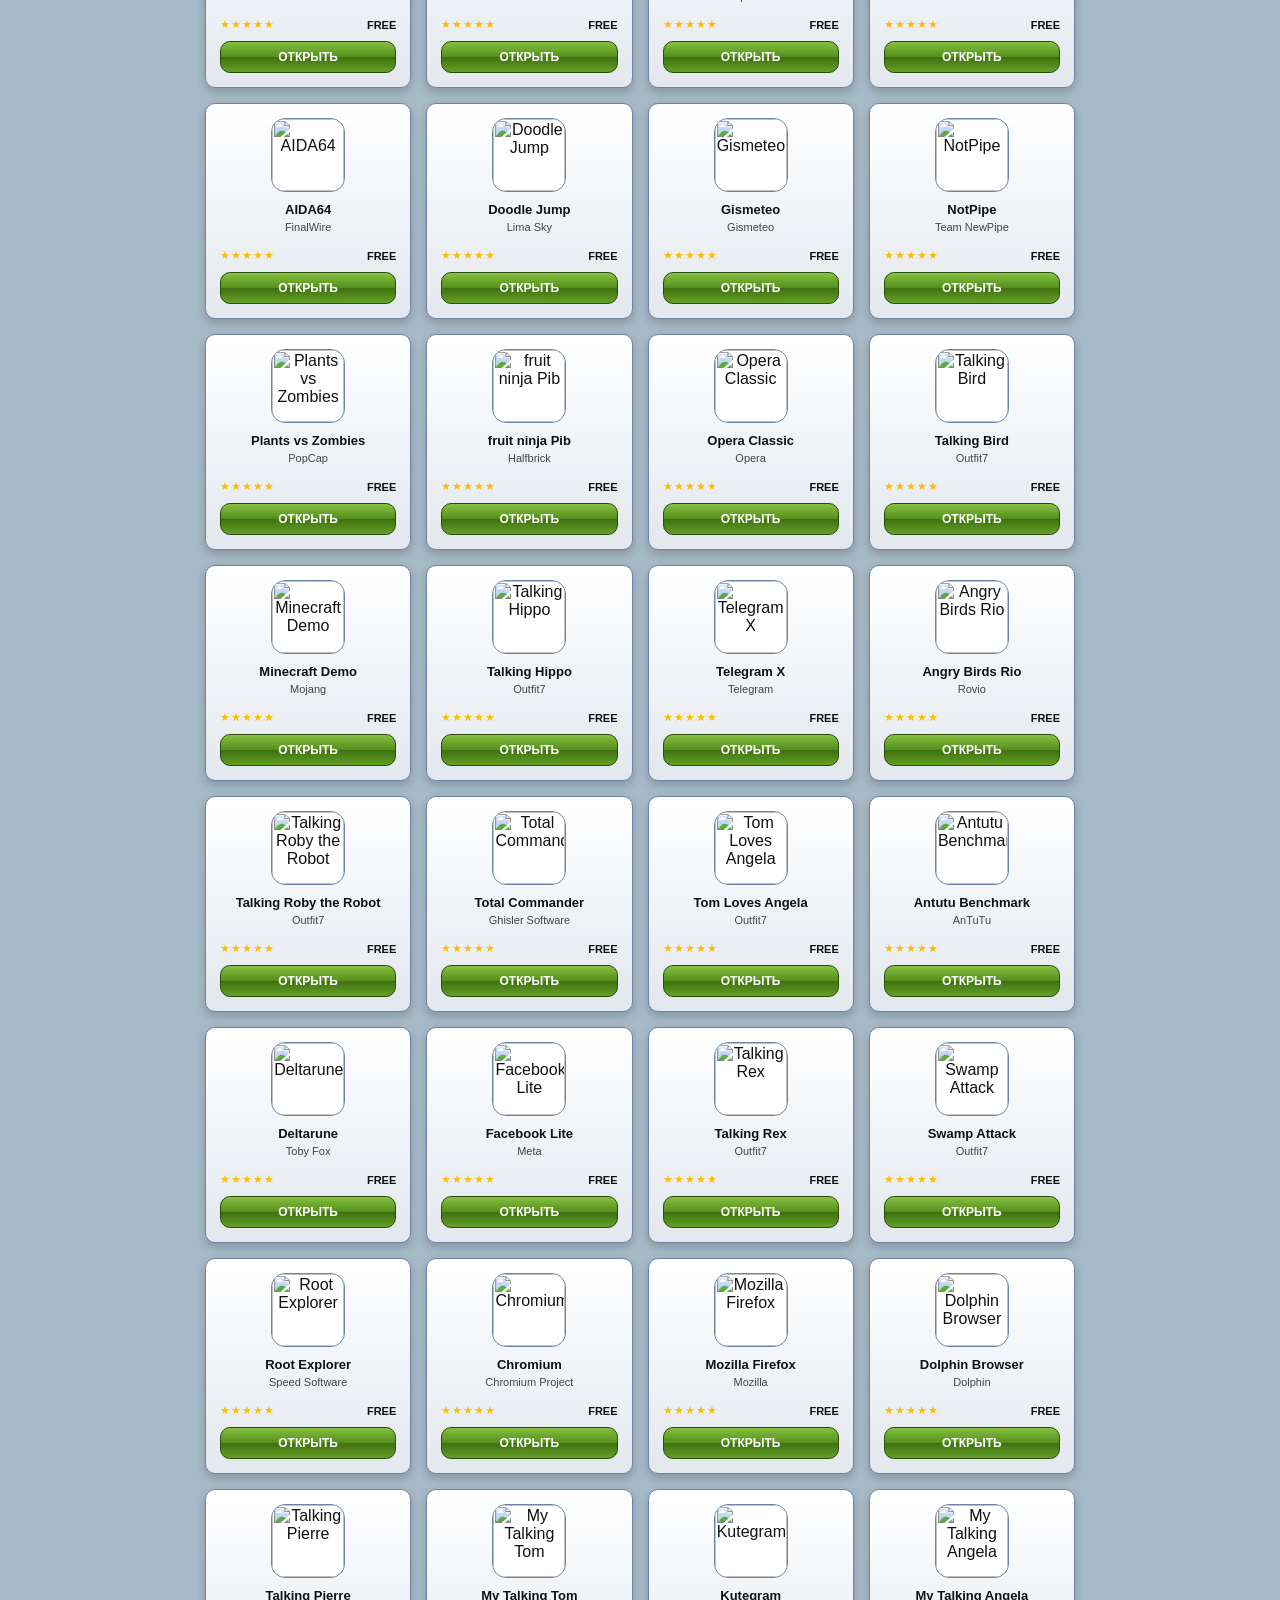
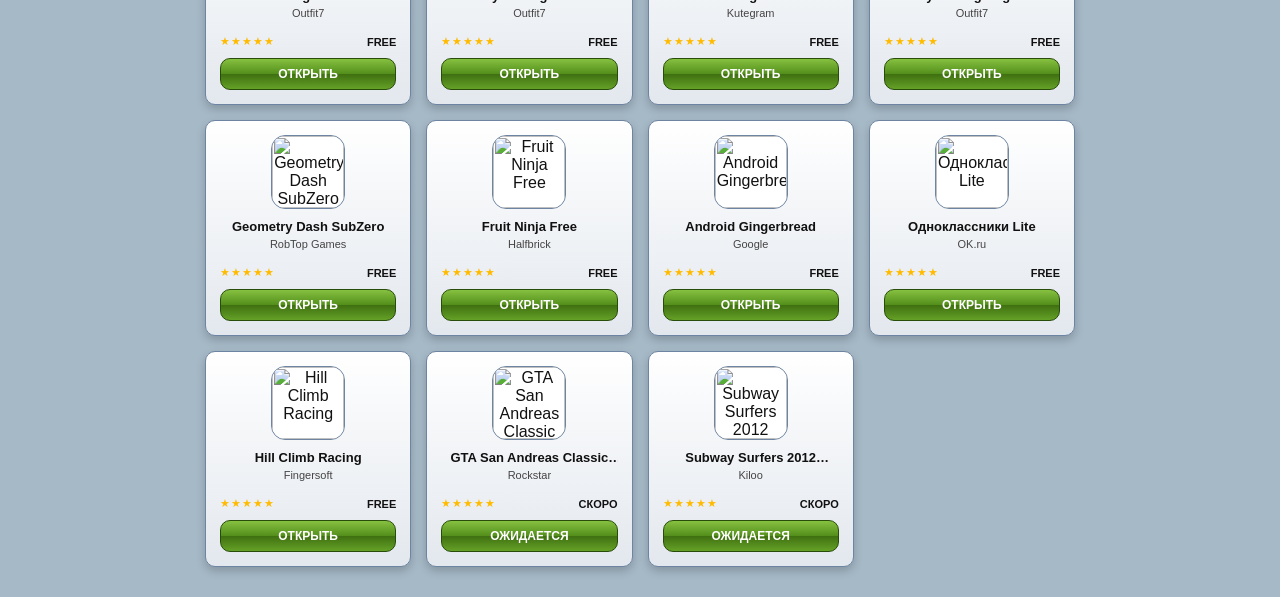
==== commit 14ec748c: "Update index.html" ====
--- a/index.html
+++ b/index.html
@@ -1,11 +1,16 @@
+Добавил версию 1.2 в раздел «О версии».
+Вот полностью обновленный файл со всеми функциями, выезжающим анимированным меню настроек, базой приложений без единого сокращения и поддержкой всех стран:
 <!DOCTYPE html>
 <html lang="ru">
 <head>
     <meta charset="UTF-8">
     <meta name="viewport" content="width=device-width, initial-scale=1.0">
-    <title>Google Play / Android Market - 2000s Edition</title>
+    <title>Google Play / Android Market</title>
     <style>
-        :root {
+        /* =========================================================
+           1. СТИЛЬ 2000-Х (Глубокий Скевоморфизм)
+           ========================================================= */
+        :root, [data-design="2000"] {
             --bg-color: #a6b9c7;
             --header-bg: linear-gradient(to bottom, #3a6ea5 0%, #10396c 50%, #0c2b51 51%, #194a80 100%);
             --text-main: #111111;
@@ -16,9 +21,17 @@
             --accent-hover: #3b73b8;
             --badge-bg: linear-gradient(to bottom, #4f6b85 0%, #293a4c 100%);
             --input-bg: linear-gradient(to bottom, #ffffff 0%, #f0f4f8 100%);
-        }
-
-        [data-theme="dark"] {
+            --btn-grad: linear-gradient(to bottom, #86c141 0%, #538e1b 50%, #3f7011 51%, #65a127 100%);
+            --btn-border: #284c0a;
+            --font-family: 'Tahoma', 'Arial', sans-serif;
+            --border-radius: 10px;
+            --header-shadow: 0 5px 15px rgba(0,0,0,0.5), inset 0 1px 0 rgba(255,255,255,0.4);
+            --card-shadow: 0 4px 10px rgba(0,0,0,0.2);
+            --app-icon-radius: 14px;
+            --drawer-bg: linear-gradient(to bottom, #2b3542 0%, #13171d 100%);
+        }
+
+        [data-design="2000"][data-theme="dark"] {
             --bg-color: #181c22;
             --header-bg: linear-gradient(to bottom, #2b3542 0%, #13171d 50%, #0d1014 51%, #1d2530 100%);
             --text-main: #f0f4f8;
@@ -30,21 +43,57 @@
             --badge-bg: linear-gradient(to bottom, #222a35 0%, #11151b 100%);
             --input-bg: linear-gradient(to bottom, #222933 0%, #151a21 100%);
         }
-        
+
+        /* =========================================================
+           2. АУТЕНТИЧНЫЙ СТИЛЬ 2010-Х (Android 4.x Holo / Early Play Store)
+           ========================================================= */
+        [data-design="2010"] {
+            --bg-color: #e5e5e5;
+            --header-bg: #222222;
+            --text-main: #222222;
+            --text-secondary: #777777;
+            --card-bg: #ffffff;
+            --card-border: #d2d2d2;
+            --accent: #33b5e5;
+            --accent-hover: #0099cc;
+            --badge-bg: #333333;
+            --input-bg: #ffffff;
+            --btn-grad: #8bc34a;
+            --btn-border: #689f38;
+            --font-family: 'Roboto', 'Segoe UI', sans-serif;
+            --border-radius: 2px;
+            --header-shadow: 0 2px 4px rgba(0,0,0,0.3);
+            --card-shadow: 0 1px 3px rgba(0,0,0,0.12);
+            --app-icon-radius: 4px;
+            --drawer-bg: #222222;
+        }
+
+        [data-design="2010"][data-theme="dark"] {
+            --bg-color: #1a1a1a;
+            --header-bg: #111111;
+            --text-main: #e0e0e0;
+            --text-secondary: #999999;
+            --card-bg: #282828;
+            --card-border: #3d3d3d;
+            --accent: #33b5e5;
+            --accent-hover: #0099cc;
+            --badge-bg: #222222;
+            --input-bg: #222222;
+            --btn-grad: #689f38;
+            --btn-border: #4b7a24;
+            --drawer-bg: #181818;
+        }
+
         body {
-            font-family: 'Tahoma', 'Arial', sans-serif;
+            font-family: var(--font-family);
             background-color: var(--bg-color);
-            background-image: radial-gradient(circle at 50% 0%, #d8e4f0 0%, #8ca9c3 100%);
             color: var(--text-main);
             margin: 0;
             display: flex;
             flex-direction: column;
             min-height: 100vh;
             transition: background 0.3s, color 0.3s;
-        }
-
-        [data-theme="dark"] body {
-            background-image: radial-gradient(circle at 50% 0%, #2c3848 0%, #0f1318 100%);
+            overflow-x: hidden;
         }
         
         header {
@@ -54,11 +103,11 @@
             padding: 12px 20px;
             display: flex;
             align-items: center;
-            gap: 15px;
+            gap: 12px;
             z-index: 1000;
-            border-bottom: 2px solid #061a33;
-            box-shadow: 0 5px 15px rgba(0,0,0,0.5), inset 0 1px 0 rgba(255,255,255,0.4);
+            box-shadow: var(--header-shadow);
             flex-wrap: wrap;
+            border-bottom: 3px solid var(--accent);
         }
         
         .play-logo-container {
@@ -71,28 +120,24 @@
         .play-bag {
             width: 34px;
             height: 34px;
-            background: linear-gradient(to bottom, #ffffff 0%, #d0e0f0 50%, #acd0ee 51%, #ffffff 100%);
+            background: var(--accent);
             display: flex;
             align-items: center;
             justify-content: center;
-            border-radius: 8px;
-            border: 1px solid #10396c;
-            box-shadow: inset 0 1px 0 rgba(255,255,255,0.9), 0 3px 6px rgba(0,0,0,0.4);
+            border-radius: var(--border-radius);
+            border: 1px solid rgba(0,0,0,0.15);
         }
         
         .play-bag img {
             width: 22px;
             height: 22px;
-            filter: drop-shadow(0 1px 1px rgba(0,0,0,0.3));
         }
         
         header h1 {
             color: #ffffff;
             margin: 0;
-            font-size: 20px;
-            font-weight: bold;
-            text-shadow: 0 2px 4px rgba(0,0,0,0.8), 0 -1px 0 rgba(0,0,0,0.5);
-            letter-spacing: 0.5px;
+            font-size: 18px;
+            font-weight: 500;
         }
 
         .search-box {
@@ -100,11 +145,10 @@
             display: flex;
             align-items: center;
             background: var(--input-bg);
-            border-radius: 6px;
+            border-radius: var(--border-radius);
             padding: 0 12px;
-            min-width: 180px;
-            border: 1px solid #204a87;
-            box-shadow: inset 0 2px 5px rgba(0,0,0,0.4), 0 1px 0 rgba(255,255,255,0.5);
+            min-width: 150px;
+            border: 1px solid var(--card-border);
         }
 
         .search-box input {
@@ -115,7 +159,25 @@
             font-size: 13px;
             background: transparent;
             color: var(--text-main);
+        }
+
+        .new-games-btn {
+            background: var(--btn-grad);
+            color: #fff;
+            border: 1px solid var(--btn-border);
+            padding: 7px 12px;
+            font-size: 12px;
             font-weight: bold;
+            border-radius: var(--border-radius);
+            cursor: pointer;
+            text-transform: uppercase;
+            box-shadow: 0 2px 5px rgba(0,0,0,0.2);
+            white-space: nowrap;
+            transition: filter 0.2s;
+        }
+
+        .new-games-btn:active {
+            filter: brightness(0.85);
         }
 
         .header-icons {
@@ -123,17 +185,14 @@
             font-size: 18px;
             cursor: pointer;
             padding: 6px 12px;
-            background: linear-gradient(to bottom, #5a8bc4 0%, #29548a 50%, #1a3c66 51%, #3467a3 100%);
-            border: 1px solid #10396c;
-            border-radius: 6px;
-            box-shadow: inset 0 1px 0 rgba(255,255,255,0.5), 0 3px 6px rgba(0,0,0,0.4);
-            text-shadow: 0 1px 2px rgba(0,0,0,0.8);
+            background: var(--badge-bg);
+            border-radius: var(--border-radius);
+            border: 1px solid rgba(255,255,255,0.1);
             transition: filter 0.2s;
         }
 
         .header-icons:active {
             filter: brightness(0.85);
-            box-shadow: inset 0 2px 4px rgba(0,0,0,0.6);
         }
 
         .market-container {
@@ -148,7 +207,7 @@
         .categories-grid {
             display: grid;
             grid-template-columns: repeat(auto-fit, minmax(130px, 1fr));
-            gap: 12px;
+            gap: 10px;
             margin-bottom: 20px;
         }
 
@@ -157,38 +216,29 @@
             color: white;
             font-weight: bold;
             font-size: 12px;
-            border-radius: 8px;
+            border-radius: var(--border-radius);
             cursor: pointer;
             display: flex;
             align-items: center;
             gap: 8px;
             text-transform: uppercase;
-            border: 1px solid rgba(0,0,0,0.5);
-            box-shadow: inset 0 1px 0 rgba(255,255,255,0.6), 0 4px 8px rgba(0,0,0,0.4);
-            text-shadow: 0 1px 2px rgba(0,0,0,0.7);
-            transition: filter 0.2s, transform 0.1s;
-        }
-
-        .cat-tile:hover {
-            filter: brightness(1.1);
-            transform: translateY(-1px);
+            border: 1px solid rgba(0,0,0,0.15);
+            transition: filter 0.2s;
         }
 
         .cat-tile:active {
             filter: brightness(0.85);
-            transform: translateY(1px);
-        }
-
-        .cat-apps { background: linear-gradient(to bottom, #86c141 0%, #538e1b 50%, #3f7011 51%, #65a127 100%); }
-        .cat-games { background: linear-gradient(to bottom, #5cb85c 0%, #3d8b3d 50%, #2d6b2d 51%, #4cae4c 100%); }
-        .cat-movies { background: linear-gradient(to bottom, #d9534f 0%, #c9302c 50%, #ac2925 51%, #d43f3a 100%); }
-        .cat-music { background: linear-gradient(to bottom, #f0ad4e 0%, #ec971f 50%, #d58512 51%, #eea236 100%); }
-        .cat-books { background: linear-gradient(to bottom, #5bc0de 0%, #31b0d5 50%, #269abc 51%, #46b8da 100%); }
-        .cat-magazines { background: linear-gradient(to bottom, #9370db 0%, #7b68ee 50%, #6a5acd 51%, #8a2be2 100%); }
+        }
+
+        .cat-apps { background: #8bc34a; }
+        .cat-games { background: #689f38; }
+        .cat-movies { background: #e53935; }
+        .cat-music { background: #fb8c00; }
+        .cat-books { background: #039be5; }
+        .cat-magazines { background: #5e35b1; }
 
         .cat-icon {
             font-size: 16px;
-            filter: drop-shadow(0 1px 1px rgba(0,0,0,0.5));
         }
 
         .section-header {
@@ -196,39 +246,33 @@
             justify-content: space-between;
             align-items: center;
             margin: 20px 5px 12px 5px;
-            border-bottom: 2px solid #5a7b9c;
+            border-bottom: 2px solid var(--card-border);
             padding-bottom: 8px;
-            box-shadow: 0 1px 0 rgba(255,255,255,0.5);
         }
 
         .section-title {
             font-size: 16px;
             color: var(--text-main);
-            font-style: italic;
             font-weight: bold;
             margin: 0;
-            text-shadow: 0 1px 0 rgba(255,255,255,0.7);
         }
 
         .section-subtitle {
             font-size: 12px;
             color: var(--text-secondary);
             margin: 2px 0 0 0;
-            font-weight: bold;
         }
 
         .see-more-btn {
-            background: linear-gradient(to bottom, #72a4e4 0%, #3b73b8 50%, #265591 51%, #4c8cd0 100%);
+            background: var(--btn-grad);
             color: white;
-            border: 1px solid #1a3c66;
+            border: 1px solid var(--btn-border);
             padding: 6px 14px;
             font-size: 11px;
             font-weight: bold;
-            border-radius: 6px;
+            border-radius: var(--border-radius);
             cursor: pointer;
             text-transform: uppercase;
-            box-shadow: inset 0 1px 0 rgba(255,255,255,0.6), 0 3px 6px rgba(0,0,0,0.4);
-            text-shadow: 0 -1px 0 rgba(0,0,0,0.6);
         }
 
         .grid {
@@ -241,23 +285,28 @@
             background: var(--card-bg);
             border: 1px solid var(--card-border);
             padding: 14px;
-            border-radius: 10px;
+            border-radius: var(--border-radius);
             display: flex;
             flex-direction: column;
             align-items: center;
             text-align: center;
-            box-shadow: 0 6px 15px rgba(0,0,0,0.3), inset 0 1px 0 rgba(255,255,255,0.9);
+            box-shadow: var(--card-shadow);
+            cursor: pointer;
+            transition: transform 0.15s ease-in-out;
+        }
+
+        .card:hover {
+            transform: translateY(-2px);
         }
 
         .app-icon {
             width: 72px;
             height: 72px;
-            border-radius: 14px;
+            border-radius: var(--app-icon-radius);
             margin-bottom: 10px;
             object-fit: contain;
             background: #ffffff;
-            border: 1px solid #8aa2be;
-            box-shadow: 0 4px 8px rgba(0,0,0,0.25), inset 0 1px 2px rgba(255,255,255,0.8);
+            border: 1px solid var(--card-border);
         }
 
         .card h3 {
@@ -271,14 +320,12 @@
             -webkit-box-orient: vertical;
             width: 100%;
             font-weight: bold;
-            text-shadow: 0 1px 0 rgba(255,255,255,0.5);
         }
 
         .card p {
             font-size: 11px;
             color: var(--text-secondary);
             margin: 0 0 10px 0;
-            font-weight: bold;
         }
 
         .card-meta {
@@ -294,23 +341,21 @@
             color: #ffbb00;
             font-size: 11px;
             letter-spacing: 1px;
-            text-shadow: 0 1px 2px rgba(0,0,0,0.5);
         }
 
         .free-badge {
-            color: #3f7011;
+            color: var(--btn-grad);
             font-weight: bold;
             font-size: 11px;
             text-transform: uppercase;
-            text-shadow: 0 1px 0 rgba(255,255,255,0.6);
         }
 
         .download-btn {
-            background: linear-gradient(to bottom, #86c141 0%, #538e1b 50%, #3f7011 51%, #65a127 100%);
+            background: var(--btn-grad);
             padding: 8px;
             text-decoration: none;
             color: #fff;
-            border-radius: 6px;
+            border-radius: var(--border-radius);
             display: block;
             text-align: center;
             margin-top: 10px;
@@ -319,69 +364,211 @@
             width: 100%;
             box-sizing: border-box;
             text-transform: uppercase;
-            border: 1px solid #284c0a;
-            box-shadow: inset 0 1px 0 rgba(255,255,255,0.6), 0 3px 6px rgba(0,0,0,0.4);
-            text-shadow: 0 -1px 0 rgba(0,0,0,0.6);
+            border: 1px solid var(--btn-border);
             transition: filter 0.2s;
+            cursor: pointer;
         }
         
         .download-btn:active {
             filter: brightness(0.85);
-            box-shadow: inset 0 2px 4px rgba(0,0,0,0.6);
         }
 
         .page { display: none; padding: 10px 0; }
         
-        .settings-card {
+        /* Стили страницы деталей приложения */
+        .detail-card {
             background: var(--card-bg);
-            padding: 14px 18px;
-            margin-bottom: 12px;
-            border-radius: 8px;
+            border: 1px solid var(--card-border);
+            border-radius: var(--border-radius);
+            padding: 20px;
+            box-shadow: var(--card-shadow);
+        }
+
+        .detail-header {
+            display: flex;
+            gap: 16px;
+            align-items: center;
+            margin-bottom: 20px;
+        }
+
+        .detail-icon {
+            width: 90px;
+            height: 90px;
+            border-radius: var(--app-icon-radius);
+            object-fit: contain;
+            background: #ffffff;
+            border: 1px solid var(--card-border);
+        }
+
+        .detail-info h2 {
+            margin: 0 0 6px 0;
+            font-size: 20px;
+            color: var(--text-main);
+        }
+
+        .detail-info p {
+            margin: 0 0 8px 0;
+            color: var(--text-secondary);
+            font-size: 13px;
+        }
+
+        .detail-description {
+            font-size: 13px;
+            line-height: 1.5;
+            color: var(--text-main);
+            margin: 15px 0 20px 0;
+            padding: 12px;
+            background: rgba(0,0,0,0.05);
+            border-radius: var(--border-radius);
+            border: 1px solid var(--card-border);
+        }
+
+        .version-selector-container {
+            margin: 15px 0;
+        }
+
+        .version-selector-container label {
+            display: block;
+            font-size: 12px;
+            font-weight: bold;
+            color: var(--text-secondary);
+            margin-bottom: 6px;
+            text-transform: uppercase;
+        }
+
+        .version-select {
+            width: 100%;
+            padding: 10px;
+            font-family: var(--font-family);
+            font-size: 13px;
+            background: var(--input-bg);
+            color: var(--text-main);
+            border: 1px solid var(--card-border);
+            border-radius: var(--border-radius);
+            outline: none;
             cursor: pointer;
-            border: 1px solid var(--card-border);
-            font-size: 14px;
-            color: var(--text-main);
+        }
+
+        /* =========================================================
+           АНИМИРОВАННОЕ ВЫЕЗЖАЮЩЕЕ БОКОВОЕ МЕНЮ НАСТРОЕК
+           ========================================================= */
+        .settings-overlay {
+            position: fixed;
+            top: 0;
+            left: 0;
+            width: 100vw;
+            height: 100vh;
+            background: rgba(0, 0, 0, 0.5);
+            z-index: 2000;
+            opacity: 0;
+            visibility: hidden;
+            transition: opacity 0.3s ease, visibility 0.3s ease;
+        }
+
+        .settings-overlay.active {
+            opacity: 1;
+            visibility: visible;
+        }
+
+        .settings-drawer {
+            position: fixed;
+            top: 0;
+            right: -320px;
+            width: 300px;
+            height: 100vh;
+            background: var(--drawer-bg);
+            color: #ffffff;
+            z-index: 2001;
+            box-shadow: -5px 0 15px rgba(0,0,0,0.5);
+            transition: right 0.3s ease-in-out;
+            padding: 20px;
+            box-sizing: border-box;
+            display: flex;
+            flex-direction: column;
+            overflow-y: auto;
+        }
+
+        .settings-drawer.active {
+            right: 0;
+        }
+
+        .drawer-header {
+            display: flex;
+            justify-content: space-between;
+            align-items: center;
+            border-bottom: 1px solid rgba(255,255,255,0.2);
+            padding-bottom: 15px;
+            margin-bottom: 20px;
+        }
+
+        .drawer-header h2 {
+            margin: 0;
+            font-size: 18px;
+            color: #ffffff;
+        }
+
+        .close-drawer-btn {
+            background: transparent;
+            border: none;
+            color: #ffffff;
+            font-size: 22px;
+            cursor: pointer;
+        }
+
+        .drawer-card {
+            background: rgba(255,255,255,0.08);
+            padding: 12px 14px;
+            margin-bottom: 10px;
+            border-radius: var(--border-radius);
+            cursor: pointer;
+            border: 1px solid rgba(255,255,255,0.1);
+            font-size: 13px;
+            color: #ffffff;
             font-weight: bold;
-            box-shadow: 0 4px 10px rgba(0,0,0,0.2), inset 0 1px 0 rgba(255,255,255,0.7);
-            transition: filter 0.2s;
-        }
-
-        .settings-card:hover {
-            filter: brightness(1.05);
-        }
-
-        .settings-card:active {
-            filter: brightness(0.9);
-            box-shadow: inset 0 2px 5px rgba(0,0,0,0.4);
+            transition: background 0.2s;
+            display: flex;
+            justify-content: space-between;
+            align-items: center;
+        }
+
+        .drawer-card:hover {
+            background: rgba(255,255,255,0.18);
+        }
+
+        .badge-soon {
+            font-size: 10px;
+            padding: 2px 8px;
+            background: var(--accent);
+            color: #fff;
+            border-radius: 2px;
+            font-weight: normal;
+            text-transform: uppercase;
         }
 
         textarea {
             width: 100%;
             height: 250px;
-            background: #0a0e14;
-            color: #00ff66;
+            background: #111;
+            color: #0f0;
             font-family: monospace;
             font-size: 11px;
-            border: 2px inset #333;
+            border: 1px solid #444;
             padding: 10px;
             box-sizing: border-box;
-            border-radius: 6px;
-            box-shadow: inset 0 3px 8px rgba(0,0,0,0.9);
+            border-radius: var(--border-radius);
         }
 
         .banner {
-            background: linear-gradient(135deg, #2b5876 0%, #4e4376 100%);
+            background: linear-gradient(135deg, #0099cc 0%, #33b5e5 100%);
             color: white;
             padding: 16px;
             text-align: center;
             cursor: pointer;
             font-weight: bold;
             margin: 15px 0;
-            border-radius: 8px;
+            border-radius: var(--border-radius);
             font-size: 13px;
-            border: 1px solid #1a3c66;
-            box-shadow: 0 6px 15px rgba(0,0,0,0.4), inset 0 1px 0 rgba(255,255,255,0.4);
-            text-shadow: 0 1px 2px rgba(0,0,0,0.8);
+            box-shadow: var(--card-shadow);
         }
 
         .info-badges {
@@ -395,14 +582,12 @@
             font-size: 11px;
             background: var(--badge-bg);
             padding: 6px 10px;
-            border-radius: 6px;
+            border-radius: var(--border-radius);
             white-space: nowrap;
             display: flex;
             align-items: center;
             gap: 5px;
-            border: 1px solid #10396c;
-            box-shadow: inset 0 1px 3px rgba(0,0,0,0.7), 0 2px 4px rgba(0,0,0,0.4);
-            text-shadow: 0 1px 1px rgba(0,0,0,0.8);
+            border: 1px solid rgba(255,255,255,0.1);
             font-weight: bold;
         }
     </style>
@@ -425,8 +610,41 @@
     <div class="search-box">
         <input type="text" id="search" placeholder="Поиск приложений..." onkeyup="renderApps()">
     </div>
-    <span class="header-icons" onclick="showPage('settings')">⚙️</span>
+    
+    <button class="new-games-btn" onclick="filterCat('Новое')">✨ Новое</button>
+    <span class="header-icons" onclick="toggleSettingsDrawer()">⚙️</span>
 </header>
+
+<!-- ВЫЕЗЖАЮЩАЯ ПАНЕЛЬ НАСТРОЕК -->
+<div class="settings-overlay" id="settings-overlay" onclick="toggleSettingsDrawer()"></div>
+<div class="settings-drawer" id="settings-drawer">
+    <div class="drawer-header">
+        <h2>⚙️ Настройки</h2>
+        <button class="close-drawer-btn" onclick="toggleSettingsDrawer()">✖</button>
+    </div>
+    <div class="drawer-card" onclick="openFromDrawer('add-app')">
+        <span>➕ Добавить приложение</span>
+        <span class="badge-soon">Скоро</span>
+    </div>
+    <div class="drawer-card" onclick="openFromDrawer('design')">
+        <span>✨ Смена дизайна</span>
+    </div>
+    <div class="drawer-card" onclick="openFromDrawer('theme')">
+        <span>🎨 Тема оформления</span>
+    </div>
+    <div class="drawer-card" onclick="openFromDrawer('global-access')">
+        <span>🌐 Доступ из СНГ и мира</span>
+    </div>
+    <div class="drawer-card" onclick="openFromDrawer('about')">
+        <span>ℹ️ О версии</span>
+    </div>
+    <div class="drawer-card" onclick="openFromDrawer('rules')">
+        <span>🛡️ Правила безопасности</span>
+    </div>
+    <div class="drawer-card" onclick="openFromDrawer('source')">
+        <span>💻 Исходный код</span>
+    </div>
+</div>
 
 <main class="market-container">
     <div id="main-page" class="page" style="display:block;">
@@ -458,115 +676,156 @@
 
         <div class="section-header">
             <div>
-                <h2 class="section-title">Рекомендации</h2>
-                <div class="section-subtitle">Популярные игры и программы</div>
+                <h2 class="section-title" id="section-heading-title">Рекомендации</h2>
+                <div class="section-subtitle" id="section-heading-subtitle">Популярные игры и программы</div>
             </div>
             <button class="see-more-btn" onclick="filterCat('Все')">Ещё</button>
         </div>
 
         <div id="dynamic-list" class="grid"></div>
     </div>
-    
-    <div id="settings-page" class="page">
-        <h2>Настройки</h2>
-        <div class="settings-card" onclick="showPage('theme')">🎨 Тема оформления</div>
-        <div class="settings-card" onclick="showPage('about')">ℹ️ О версии</div>
-        <div class="settings-card" onclick="showPage('rules')">🛡️ Правила безопасности</div>
-        <div class="settings-card" onclick="showPage('source')">💻 Исходный код</div>
+
+    <!-- Страница деталей о приложении -->
+    <div id="app-detail-page" class="page">
+        <div class="detail-card">
+            <div class="detail-header">
+                <img id="detail-app-icon" src="" class="detail-icon" alt="">
+                <div class="detail-info">
+                    <h2 id="detail-app-title">Название</h2>
+                    <p id="detail-app-dev">Разработчик</p>
+                    <span class="stars">★★★★★</span>
+                </div>
+            </div>
+
+            <div class="detail-description" id="detail-app-desc">
+                Описание приложения...
+            </div>
+
+            <div class="version-selector-container">
+                <label for="detail-app-version">Выбрать версию:</label>
+                <select id="detail-app-version" class="version-select" onchange="updateDownloadLink()"></select>
+            </div>
+
+            <a id="detail-install-btn" href="#" target="_blank" class="download-btn" style="margin-bottom: 12px;">Установить</a>
+            <button class="download-btn" onclick="showPage('main')" style="background: var(--badge-bg); border-color: var(--card-border);">Назад в каталог</button>
+        </div>
+    </div>
+
+    <div id="add-app-page" class="page">
+        <h2>Добавить приложение</h2>
+        <p>Загрузка и публикация собственных APK-файлов и карточек в каталог появится в следующем обновлении платформы!</p>
+        <button class="download-btn" onclick="showPage('main')">Назад</button>
+    </div>
+
+    <div id="global-access-page" class="page">
+        <h2>Доступ по всему миру</h2>
+        <p>Сайт оптимизирован для работы без ограничений в России, Беларуси, Украине, Казахстане и США.</p>
+        <p>Если у вас медленно грузятся внешние картинки или иконки, сайт автоматически переключается на встроенный резервный режим отображения.</p>
+        <button class="download-btn" onclick="showPage('main')">Назад</button>
+    </div>
+
+    <div id="design-page" class="page">
+        <h2>Смена дизайна</h2>
+        <div class="drawer-card" style="background: var(--card-bg); color: var(--text-main);" onclick="setDesign('2000')">📼 Стиль 2000-х (Скевоморфизм)</div>
+        <div class="drawer-card" style="background: var(--card-bg); color: var(--text-main);" onclick="setDesign('2010')">📱 Стиль 2010-х (Android Holo / Play Store 2012)</div>
         <button class="download-btn" onclick="showPage('main')">Назад</button>
     </div>
 
     <div id="theme-page" class="page">
         <h2>Тема оформления</h2>
-        <div class="settings-card" onclick="setTheme('light')">☀️ Светлая (Aero)</div>
-        <div class="settings-card" onclick="setTheme('dark')">🌙 Темная (Zune / Dark)</div>
-        <div class="settings-card" onclick="setTheme('auto')">💻 Автоматически (как в системе)</div>
-        <button class="download-btn" onclick="showPage('settings')">Назад</button>
+        <div class="drawer-card" style="background: var(--card-bg); color: var(--text-main);" onclick="setTheme('light')">☀️ Светлая</div>
+        <div class="drawer-card" style="background: var(--card-bg); color: var(--text-main);" onclick="setTheme('dark')">🌙 Темная</div>
+        <div class="drawer-card" style="background: var(--card-bg); color: var(--text-main);" onclick="setTheme('auto')">💻 Автоматически (как в системе)</div>
+        <button class="download-btn" onclick="showPage('main')">Назад</button>
     </div>
 
     <div id="rules-page" class="page">
         <h2>Правила безопасности</h2>
         <p>Используйте приложения на свой страх и риск. Проверяйте файлы перед установкой.</p>
-        <button class="download-btn" onclick="showPage('settings')">Назад</button>
+        <button class="download-btn" onclick="showPage('main')">Назад</button>
     </div>
 
     <div id="about-page" class="page">
         <h2>О версии</h2>
-        <p>Google Play / Android Market 2000s Skeuomorphic Edition</p>
+        <p>Google Play / Android Market Multiversion Edition</p>
+        <p>Версия: <b>1.2</b></p>
         <p>Создатель: <b>Глеб</b></p>
         <p>Помощники: <b>Ваня, Артем, Рома</b></p>
-        <button class="download-btn" onclick="showPage('settings')">Назад</button>
+        <button class="download-btn" onclick="showPage('main')">Назад</button>
     </div>
 
     <div id="source-page" class="page">
         <h2>Исходный код проекта</h2>
         <textarea readonly id="full-code"></textarea>
-        <button class="download-btn" onclick="showPage('settings')">Назад</button>
+        <button class="download-btn" onclick="showPage('main')">Назад</button>
     </div>
 </main>
 
 <script>
     const ALL_APPS = [
-        { title: "Xperia Launcher", dev: "Sony", cat: "Приложения", url: "https://drive.google.com/file/d/1gyOpV-DoRiYePtvWn54UUXGLzm4mA9IG/view?usp=sharing", icon: "https://lh3.ggpht.com/gCtdzfCgHO4opGAhJXCXxmf4geNnL5M6qclFc-Ah6l5QNkwDVwBhY49mbp4DFe5Lc41P" },
-        { title: "Яндекс Погода", dev: "Yandex", cat: "Приложения", url: "https://drive.google.com/file/d/1MlqcJfGBd6_Cdy56Ge4SP-1-hwWFHN9U/view?usp=sharing", icon: "https://trashbox.ru/ifiles2/783790_f4f90b_og_image.png/yandeks.pogoda-vyshla-na-windows-phone-1.webp" },
-        { title: "OpenVK", dev: "OpenVK Team", cat: "Соцсети", url: "https://drive.google.com/file/d/1EgmjQiXODPl9zI8nn5XUI5AjBK-G16In/view?usp=sharing", icon: "https://4pda.to/s/j7797bh6z2F8uPQjSFojITkGNQmFhaAz1HDGB.png" },
-        { title: "Kate Mobile", dev: "Kate", cat: "Соцсети", url: "https://drive.google.com/file/d/1kRUWzdLZSgwi5q67mcX3A-GmLIH06eda/view?usp=sharing", icon: "https://play-lh.googleusercontent.com/fCEL_ORrwZjRtJg_KI6AiqXyu1Gg6qsIvQOWNX25c0YFrMQ0Jz93RCNEGFWMctkVUuc1=w600-h300-pc0xffffff-pd" },
-        { title: "Jetpack Joyride", dev: "Halfbrick", cat: "Игры", url: "https://drive.google.com/file/d/1p52Kq2ErxntyRfcSskJ3mG0PpsB8fSAL/view?usp=sharing", icon: "https://avatars.mds.yandex.net/i?id=0811caaec753042ddcd41fccc022a766c5c95b84-5569020-images-thumbs&n=13" },
-        { title: "Angry Birds Star Wars", dev: "Rovio", cat: "Игры", url: "https://drive.google.com/file/d/108nC67VsdXXteRjiJ0LsEWmoEES9QTxD/view?usp=sharing", icon: "https://avatars.mds.yandex.net/i?id=2bcc4bc66ac0c9ae7a1575afb1d49568_l-4576320-images-thumbs&n=13" },
-        { title: "Undertale", dev: "Toby Fox", cat: "Игры", url: "https://drive.google.com/file/d/1zzBN7OVNr-OOrkWCe2x6sR8vM8Tz27cJ/view?usp=sharing", icon: "https://i.pinimg.com/originals/3d/91/1e/3d911edb3c3b52e04f6c08b95b3b97ce.jpg?nii=t" },
-        { title: "Talking Angela", dev: "Outfit7", cat: "Игры", url: "https://drive.google.com/file/d/101I08Dvwm2wmmfLWppumfxKlrFW30e5N/view?usp=sharing", icon: "https://i.pinimg.com/originals/1f/f5/66/1ff5664574601bd4beb5bfd39345f63b.png?nii=t" },
-        { title: "Play Market", dev: "Google", cat: "Приложения", url: "https://drive.google.com/file/d/1HEtYqSxhzn3xln54i1lmpV4cowTs2x1z/view?usp=sharing", icon: "https://i.pinimg.com/originals/4b/95/0d/4b950dfeae8f9edbf0ad7f534ac89bd7.jpg?nii=t" },
-        { title: "Bad Piggies", dev: "Rovio", cat: "Игры", url: "https://drive.google.com/file/d/1rD55WmK7Hh7Eihoy5mXbmD2WS7w3SEJ3/view?usp=sharing", icon: "https://static.wikia.nocookie.net/badpiggiesgame/images/c/cd/533451786_mzm.rjnqtfdu.png/revision/latest?cb=20121029133803" },
-        { title: "Talking Harry", dev: "Outfit7", cat: "Игры", url: "https://drive.google.com/file/d/17KsXzHYZ1Qh5Zw-77F8nIZmqKmHEJHFZ/view?usp=sharing", icon: "https://avatars.mds.yandex.net/i?id=85ab069b353b71404d06a5ad639b2eb67160090e-11444350-images-thumbs&n=13" },
-        { title: "Instagram Lite", dev: "Instagram", cat: "Соцсети", url: "https://drive.google.com/file/d/1addBRtRibNqdSNZJV7FzUBkhV4Bg6gsv/view?usp=sharing", icon: "https://play-lh.googleusercontent.com/h9THn4Ou1Qz9_CpTVxtatkF8yZV9YP2T3D6-ZxMvsnV0TbLL_LiVIMmTprcosjq0SPHu=w600-h300-pc0xffffff-pd" },
-        { title: "Cut the Rope Experiments", dev: "ZeptoLab", cat: "Игры", url: "https://drive.google.com/file/d/1REnVCml4AeC_EG2ZmEVAtY2S9XS-W5I3/view?usp=sharing", icon: "https://avatars.mds.yandex.net/i?id=6794b89aac5b211ce732c728307612d8b112ce46-10494455-images-thumbs&n=13" },
-        { title: "Talking Tom Cat", dev: "Outfit7", cat: "Игры", url: "https://drive.google.com/file/d/1AWKxcjsDOgOsw7J1UFGuDKlylaRMEME_/view?usp=sharing", icon: "https://avatars.mds.yandex.net/i?id=4fc21b57a74d91e394dc4f3f2d9f6c093deef435-5277049-images-thumbs&n=13" },
-        { title: "Talking Santa", dev: "Outfit7", cat: "Игры", url: "https://drive.google.com/file/d/1j4fMu3uClH-UzySxs9DjNzLUWbz5MEyd/view?usp=drive_link", icon: "https://avatars.mds.yandex.net/i?id=113628f343f0285b8aa89c059d4b0b6d_l-5383459-images-thumbs&n=13" },
-        { title: "Google Maps", dev: "Google", cat: "Приложения", url: "https://drive.google.com/file/d/1Kd1TBHa99l7_qcjZ8r7yUS5BLGrMee9f/view?usp=sharing", icon: "https://avatars.mds.yandex.net/i?id=86d86ae777eb0584d60c1ff34cac52761c94c7d2-5251072-images-thumbs&n=13" },
-        { title: "TikTok Lite", dev: "TikTok", cat: "Соцсети", url: "https://drive.google.com/file/d/1XJTvFZJc_Q0Pukd85mcRhoFJrc2Zburt/view?usp=sharing", icon: "https://play-lh.googleusercontent.com/3IsKguab6RdO2U-jim9f5nO1aZZuo-V0o24W9ar0JFpM_0IwaXaM1mi_-RSP_1IHf7E_XC4UC_U8-g7s_pHWFOE=w600-h300-pc0xffffff-pd" },
-        { title: "Яндекс Браузер", dev: "Yandex", cat: "Приложения", url: "https://drive.google.com/file/d/1jPII-bNMfvXlDwW8LzRc-NuXacAGACYZ/view?usp=sharing", icon: "https://w7.pngwing.com/pngs/910/334/png-transparent-yandex-browser-web-browser-firefox-google-chrome-opera-google-plus-google-plus-computer-program-sphere-internet.png" },
-        { title: "4PDA", dev: "4PDA", cat: "Приложения", url: "https://drive.google.com/file/d/1XYzEi9nApeC0yX0EQjhyO4M7IrTgG1Mi/view?usp=drive_link", icon: "https://cdnb.nashstore.ru/api/v1/media/ca961c9f075925b85a2405bf/original" },
-        { title: "Google Chrome", dev: "Google", cat: "Приложения", url: "https://drive.google.com/file/d/1E42luN1WOazdl16Ly_0v73N9mnpX74DR/view?usp=drive_link", icon: "https://upload.wikimedia.org/wikipedia/commons/thumb/a/a5/Google_Chrome_icon_%28September_2014%29.svg/500px-Google_Chrome_icon_%28September_2014%29.svg.png" },
-        { title: "Angry Birds", dev: "Rovio", cat: "Игры", url: "https://drive.google.com/file/d/1WcSLLHGT5cs_0bp_jihQV1ZCNUyE-bUH/view?usp=drive_link", icon: "https://i.pinimg.com/originals/9e/3d/8a/9e3d8a0e6e85c7c136bcdd39f2ce40c0.png" },
-        { title: "Flappy Bird", dev: ".GEARS", cat: "Игры", url: "https://drive.google.com/file/d/1cBtzO4ftRV_rIClrcigeymCYdexTN-YE/view?usp=sharing", icon: "https://static.wikia.nocookie.net/igromania/images/d/db/Flappy_Bird.jpeg/revision/latest?cb=20231126155241&path-prefix=ru" },
-        { title: "Cut the Rope", dev: "ZeptoLab", cat: "Игры", url: "https://drive.google.com/file/d/1gtLPyqrvUyQiCI5StPWb2UlB29ZP71Kw/view?usp=sharing", icon: "https://static.wikia.nocookie.net/flutterbutter/images/b/bd/Mzl.pyrbezag.png/revision/latest?cb=20140304105513" },
-        { title: "Asphalt Nitro 2", dev: "Gameloft", cat: "Симуляторы", url: "https://drive.google.com/file/d/1v0W2XWGqTt-LNDZfe7YuTGUQ8dhPjtDZ/view?usp=sharing", icon: "https://static.wikia.nocookie.net/asphalt/images/1/1d/AN2_logo_icon.jpeg/revision/latest/scale-to-width-down/1200?cb=20230201172528" },
-        { title: "AIDA64", dev: "FinalWire", cat: "Приложения", url: "https://drive.google.com/file/d/1WACAdj1YxH0rxGQrMyZ9jn6aWBgGQFhc/view?usp=sharing", icon: "https://avatars.mds.yandex.net/i?id=d3a0083ce38b93c2cea9e6648c088e4e_l-9271022-images-thumbs&n=13" },
-        { title: "Doodle Jump", dev: "Lima Sky", cat: "Игры", url: "https://drive.google.com/file/d/1aiiEUMtyNuL9aJ6h9dpRmwGewx-D7K-I/view?usp=sharing", icon: "https://i.pinimg.com/736x/be/df/ef/bedfef8d9a41c0ebd138efd429bfea61.jpg" },
-        { title: "Gismeteo", dev: "Gismeteo", cat: "Приложения", url: "https://drive.google.com/file/d/1tN2YxBbkatgG-HQTIXVPuh1bIf-wVuCZ/view?usp=sharing", icon: "https://store-images.microsoft.com/image/apps.60866.9007199266243152.f4cda388-d997-4f17-828f-fc40aa3fd02b.07f8a582-5c6f-4e45-b5f8-e4c0f5479375" },
-        { title: "NotPipe", dev: "Team NewPipe", cat: "Приложения", url: "https://drive.google.com/file/d/1BFRh-M6CVv1Xz8Jc13KJSqMDV3v9NTK1/view?usp=sharing", icon: "https://avatars.mds.yandex.net/i?id=25e37bfe80620e25c71323c4fa53c3bfbac01c08-5843498-images-thumbs&n=13" },
-        { title: "Plants vs Zombies", dev: "PopCap", cat: "Игры", url: "https://drive.google.com/file/d/1Kd5_5BD53PjiB87E9vk3MqXdeMpBLQr9/view?usp=sharing", icon: "https://avatars.mds.yandex.net/i?id=c92c9cf2a2876590857403ca3103f177_l-5676890-images-thumbs&n=13" },
-        { title: "fruit ninja Pib", dev: "Halfbrick", cat: "Игры", url: "https://drive.google.com/file/d/1ufTmkKxXrdXncdRPdJuWH2j8A6uyGy4d/view?usp=sharing", icon: "https://appleinsider.ru/wp-content/uploads/2011/10/Fruit-Ninja-Puss-in-Boots.png" },
-        { title: "Opera Classic", dev: "Opera", cat: "Приложения", url: "https://drive.google.com/file/d/18VgtkNmJahBI864_W3Ncva110HGnZv9q/view?usp=sharing", icon: "https://avatars.mds.yandex.net/i?id=ee85e90edd8d73b6265193e1f697a1c2948e8ac3-12184902-images-thumbs&n=13" },
-        { title: "Talking Bird", dev: "Outfit7", cat: "Игры", url: "https://drive.google.com/file/d/1P9hMR0Trb3qTshUgdITnAUxr_6BxFXiD/view?usp=sharing", icon: "https://i.pinimg.com/736x/cb/20/0f/cb200f4f968f0d005dd201850a1fbfc1.jpg" },
-        { title: "Minecraft Demo", dev: "Mojang", cat: "Игры", url: "https://drive.google.com/file/d/1v-ZqdCx34FrBknYiIj9DNseK3SX4EHer/view?usp=sharing", icon: "https://i.pinimg.com/originals/9e/ea/6c/9eea6cfc76afd8372abac37c528a221b.webp?nii=t" },
-        { title: "Talking Hippo", dev: "Outfit7", cat: "Игры", url: "https://drive.google.com/file/d/1e5KfrfT_P6nmmOZLYzuP5mLw_y2IrWE8/view?usp=sharing", icon: "https://avatars.mds.yandex.net/i?id=f43b46c5c654c4ed0a6cd9008777e55a_l-5220483-images-thumbs&n=13" },
-        { title: "Telegram X", dev: "Telegram", cat: "Соцсети", url: "https://drive.google.com/file/d/1BUXYJnBxjQQquy6QvLpntH8yuwsp-DMj/view?usp=drive_link", icon: "https://upload.wikimedia.org/wikipedia/commons/thumb/e/ef/Telegram_X_2019_Logo.svg/3840px-Telegram_X_2019_Logo.svg.png" },
-        { title: "Angry Birds Rio", dev: "Rovio", cat: "Игры", url: "https://drive.google.com/file/d/1YU4A_ls6IxhtyMP2IVCerCfAoGyy_E-T/view?usp=sharing", icon: "https://avatars.mds.yandex.net/i?id=d05504126e4383c6188f2cd47836ed9c62c4f8ca-13101499-images-thumbs&n=13" },
-        { title: "Talking Roby the Robot", dev: "Outfit7", cat: "Игры", url: "https://drive.google.com/file/d/1eKoNRHrJ2T7kzqCGVLbKImhCodIsHFXw/view?usp=drive_link", icon: "https://avatars.mds.yandex.net/i?id=671e09815305f1c6109d9a0e9bee28e9_l-12585576-images-thumbs&n=13" },
-        { title: "Total Commander", dev: "Ghisler Software", cat: "Приложения", url: "https://drive.google.com/file/d/1gq-hKoFSiAVQ7IABhw0mHodZ6vlZg31e/view?usp=sharing", icon: "https://avatars.mds.yandex.net/i?id=3abaaf9229404022f709b94b57e30223_l-5350544-images-thumbs&n=13" },
-        { title: "Tom Loves Angela", dev: "Outfit7", cat: "Игры", url: "https://drive.google.com/file/d/1d_9rqgMcvVpWej3nQ4daPzVvWKkuUd_O/view?usp=sharing", icon: "https://avatars.mds.yandex.net/i?id=2be35d84d19540ef6412ed3af24bd612e20e320d-5023294-images-thumbs&n=13" },
-        { title: "Antutu Benchmark", dev: "AnTuTu", cat: "Приложения", url: "https://drive.google.com/file/d/1iv-fd7RPRnlVlx-9yOOKunLHaqPiVNjh/view?usp=sharing", icon: "https://play-lh.googleusercontent.com/5bvlS7f11DVP_XPW9YGYrfAf5RuRWj7I1YH_pqkm1D5_mpTtjiIgbzumAIwX64cnRg" },
-        { title: "Deltarune", dev: "Toby Fox", cat: "Игры", url: "https://drive.google.com/file/d/1xpvftdSgQFmhLpkyy1-BUi85B6g7AG81/view?usp=sharing", icon: "https://avatars.mds.yandex.net/i?id=3aafe89a062012fb297d05802e87554e_l-3717662-images-thumbs&n=13" },
-        { title: "Facebook Lite", dev: "Meta", cat: "Соцсети", url: "https://drive.google.com/file/d/1mbgRAPAKxUfwNeD2EYRdMYgtna27mh8B/view?usp=sharing", icon: "https://i.pinimg.com/474x/a3/1f/b2/a31fb27d951f18cdac21d40b4d0d4135.jpg?nii=t" },
-        { title: "Talking Rex", dev: "Outfit7", cat: "Игры", url: "https://drive.google.com/file/d/1urwUW20pW4yvWyRvQKwsZP-_gSxPbTPr/view?usp=sharing", icon: "https://avatars.mds.yandex.net/i?id=8f55f390a19edc18b31a7c5957cf824a_l-5598196-images-thumbs&n=13" },
-        { title: "Swamp Attack", dev: "Outfit7", cat: "Игры", url: "https://drive.google.com/file/d/1xkNQppx0X03LO6AbjrDxx4KKnh927eve/view?usp=sharing", icon: "https://cdn.mobygames.com/covers/7959573-swamp-attack-iphone-front-cover.jpg" },
-        { title: "Root Explorer", dev: "Speed Software", cat: "Приложения", url: "https://drive.google.com/file/d/1GT8gUlm59ebxByv766PsmFqmb3QeUGyi/view?usp=sharing", icon: "https://w7.pngwing.com/pngs/224/139/png-transparent-rooting-file-explorer-android-file-manager-android-blue-root-material.png" },
-        { title: "Chromium", dev: "Chromium Project", cat: "Приложения", url: "https://drive.google.com/file/d/1IAbPLuNu-SuyBs4xj0De7pPpACq0IEbM/view?usp=sharing", icon: "https://avatars.mds.yandex.net/i?id=70047e0bb784a5037f613a55de908a4be6c41041-4033947-images-thumbs&n=13" },
-        { title: "Mozilla Firefox", dev: "Mozilla", cat: "Приложения", url: "https://drive.google.com/file/d/1zmMA8kUikh3Kh7BQIxJX025FpwD0LGCz/view?usp=sharing", icon: "https://avatars.mds.yandex.net/i?id=3503d21a141bf241bb4287eef007a6e71e52b2c8-5507408-images-thumbs&n=13" },
-        { title: "Dolphin Browser", dev: "Dolphin", cat: "Приложения", url: "https://drive.google.com/file/d/1Gwouru6PWVOJG3feGK8PYcX-4Nset-9E/view?usp=sharing", icon: "https://avatars.mds.yandex.net/i?id=01baaac82a8e3879b2aec7110ad1f7e6398ed9be-3557494-images-thumbs&n=13" },
-        { title: "Talking Pierre", dev: "Outfit7", cat: "Игры", url: "https://drive.google.com/file/d/1cIa-0hhefmskANZ-_RHirBYa1zFncPZA/view?usp=drive_link", icon: "https://avatars.mds.yandex.net/i?id=0cbf5d03d9dfa32d83e2102d94980c6e39bf36d8-4743742-images-thumbs&n=13" },
-        { title: "My Talking Tom", dev: "Outfit7", cat: "Игры", url: "https://drive.google.com/file/d/1BSzsoinO3VwnKwpOCa5k1iFWtWKbSlHi/view?usp=sharing", icon: "https://i.pinimg.com/736x/80/4a/ca/804aca2f7b25f534e105144b35657dea.jpg" },
-        { title: "Kutegram", dev: "Kutegram", cat: "Соцсети", url: "https://drive.google.com/file/d/1s6gzbOhFJp8MCRYMjyF53rdQ8SwbtxuY/view?usp=drive_link", icon: "https://trashbox.ru/apk_icons/2177468_320.png" },
-        { title: "My Talking Angela", dev: "Outfit7", cat: "Игры", url: "https://drive.google.com/file/d/1_PmPHM2iXRtDJMbdRKwyn1_bFpirQRwm/view?usp=sharing", icon: "https://avatars.mds.yandex.net/i?id=7cca4a7ed606601d52de4d9e9341ea9b0dadf3d8-5206345-images-thumbs&n=13" },
-        { title: "Geometry Dash SubZero", dev: "RobTop Games", cat: "Игры", url: "https://drive.google.com/file/d/1BZE7UH_NzaF3zIw4i2Q-NK2uiiRnh0H-/view?usp=sharing", icon: "https://avatars.mds.yandex.net/i?id=946d5ff5449fb741cda00f5b4562c2611708ef17-5485649-images-thumbs&n=13" },
-        { title: "Fruit Ninja Free", dev: "Halfbrick", cat: "Игры", url: "https://drive.google.com/file/d/19Bmn-g5nyJe1seMYMBz7yjTmCBIjEldN/view?usp=sharing", icon: "https://i.pinimg.com/736x/4f/9d/19/4f9d191ec95ab0dd8aeaf24f80edeaaf.jpg" },
-        { title: "Android Gingerbread", dev: "Google", cat: "Системное", url: "https://drive.google.com/file/d/1WiNw9ZzanQhRIToR8hvPbxJLy22pgFeB/view?usp=sharing", icon: "https://upload.wikimedia.org/wikipedia/commons/e/e0/Android_Gingerbread_logo.png" },
-        { title: "Одноклассники Lite", dev: "OK.ru", cat: "Соцсети", url: "https://drive.google.com/file/d/1nbdXu_SCb-BpC7pNj2Od6BJBDcjvta4Y/view?usp=sharing", icon: "https://avatars.mds.yandex.net/i?id=b7d4c156dd6f66d627a798d4aba3e7db29b20b24-5440198-images-thumbs&n=13" },
-        { title: "Hill Climb Racing", dev: "Fingersoft", cat: "Игры", url: "https://drive.google.com/file/d/1AYR2hfdcQLK9Pptt5tuU_bAT1-kNejB5/view?usp=sharing", icon: "https://avatars.mds.yandex.net/i?id=22b97226dbe41128a1412028fbe92641345c6135-16405156-images-thumbs&n=13" }
+        { id: 1, title: "Xperia Launcher", dev: "Sony", cat: "Приложения", desc: "Классический лаунчер в стиле устройств Sony Xperia для ретро-смартфонов.", versions: [{ ver: "v1.0 (Стабильная)", url: "https://drive.google.com/file/d/1gyOpV-DoRiYePtvWn54UUXGLzm4mA9IG/view?usp=sharing" }], icon: "https://lh3.ggpht.com/gCtdzfCgHO4opGAhJXCXxmf4geNnL5M6qclFc-Ah6l5QNkwDVwBhY49mbp4DFe5Lc41P" },
+        { id: 2, title: "Яндекс Погода", dev: "Yandex", cat: "Приложения", desc: "Узнавайте точный прогноз погоды на каждый день с удобным виджетом.", versions: [{ ver: "v2.1 (Классическая)", url: "https://drive.google.com/file/d/1MlqcJfGBd6_Cdy56Ge4SP-1-hwWFHN9U/view?usp=sharing" }], icon: "https://trashbox.ru/ifiles2/783790_f4f90b_og_image.png/yandeks.pogoda-vyshla-na-windows-phone-1.webp" },
+        { id: 3, title: "OpenVK", dev: "OpenVK Team", cat: "Соцсети", desc: "Клиент для социальной сети OpenVK с дизайном старого ВКонтакте.", versions: [{ ver: "v0.8.2", url: "https://drive.google.com/file/d/1EgmjQiXODPl9zI8nn5XUI5AjBK-G16In/view?usp=sharing" }], icon: "https://4pda.to/s/j7797bh6z2F8uPQjSFojITkGNQmFhaAz1HDGB.png" },
+        { id: 4, title: "Kate Mobile", dev: "Kate", cat: "Соцсети", desc: "Удобный и быстрый клиент ВКонтакте с поддержкой тем оформления и прослушивания музыки.", versions: [{ ver: "v40.1 (Классика)", url: "https://drive.google.com/file/d/1kRUWzdLZSgwi5q67mcX3A-GmLIH06eda/view?usp=sharing" }], icon: "https://play-lh.googleusercontent.com/fCEL_ORrwZjRtJg_KI6AiqXyu1Gg6qsIvQOWNX25c0YFrMQ0Jz93RCNEGFWMctkVUuc1=w600-h300-pc0xffffff-pd" },
+        { id: 5, title: "Jetpack Joyride", dev: "Halfbrick", cat: "Игры", desc: "Летайте на реактивном ранце, избегайте ловушек и собирайте монеты!", versions: [{ ver: "v1.9.0", url: "https://drive.google.com/file/d/1p52Kq2ErxntyRfcSskJ3mG0PpsB8fSAL/view?usp=sharing" }], icon: "https://avatars.mds.yandex.net/i?id=0811caaec753042ddcd41fccc022a766c5c95b84-5569020-images-thumbs&n=13" },
+        { id: 6, title: "Angry Birds Star Wars", dev: "Rovio", cat: "Игры", desc: "Легендарная битва сердитых птиц в вселенной Звездных Войн.", versions: [{ ver: "v1.5.0", url: "https://drive.google.com/file/d/108nC67VsdXXteRjiJ0LsEWmoEES9QTxD/view?usp=sharing" }], icon: "https://avatars.mds.yandex.net/i?id=2bcc4bc66ac0c9ae7a1575afb1d49568_l-4576320-images-thumbs&n=13" },
+        { id: 7, title: "Undertale", dev: "Toby Fox", cat: "Игры", desc: "Легендарная RPG о человеке, упавшем в подземелье монстров.", versions: [{ ver: "v1.0.1 (Port)", url: "https://drive.google.com/file/d/1zzBN7OVNr-OOrkWCe2x6sR8vM8Tz27cJ/view?usp=sharing" }], icon: "https://i.pinimg.com/originals/3d/91/1e/3d911edb3c3b52e04f6c08b95b3b97ce.jpg?nii=t" },
+        { id: 8, title: "Talking Angela", dev: "Outfit7", cat: "Игры", desc: "Общайтесь с белой кошечкой Анжелой в Париже.", versions: [{ ver: "v1.0.2", url: "https://drive.google.com/file/d/101I08Dvwm2wmmfLWppumfxKlrFW30e5N/view?usp=sharing" }], icon: "https://i.pinimg.com/originals/1f/f5/66/1ff5664574601bd4beb5bfd39345f63b.png?nii=t" },
+        { id: 9, title: "Play Market", dev: "Google", cat: "Приложения", desc: "Классическое приложение магазина Google Play.", versions: [{ ver: "v3.10.10", url: "https://drive.google.com/file/d/1HEtYqSxhzn3xln54i1lmpV4cowTs2x1z/view?usp=sharing" }], icon: "https://i.pinimg.com/originals/4b/95/0d/4b950dfeae8f9edbf0ad7f534ac89bd7.jpg?nii=t" },
+        { id: 10, title: "Bad Piggies", dev: "Rovio", cat: "Игры", desc: "Стройте необычные летающие машины для свинок и проходите уровни.", versions: [{ ver: "v1.3.0", url: "https://drive.google.com/file/d/1rD55WmK7Hh7Eihoy5mXbmD2WS7w3SEJ3/view?usp=sharing" }], icon: "https://static.wikia.nocookie.net/badpiggiesgame/images/c/cd/533451786_mzm.rjnqtfdu.png/revision/latest?cb=20121029133803" },
+        { id: 11, title: "Talking Harry", dev: "Outfit7", cat: "Игры", desc: "Говорящий ежик Гарри повторит все ваши фразы смешным голосом.", versions: [{ ver: "v1.0", url: "https://drive.google.com/file/d/17KsXzHYZ1Qh5Zw-77F8nIZmqKmHEJHFZ/view?usp=sharing" }], icon: "https://avatars.mds.yandex.net/i?id=85ab069b353b71404d06a5ad639b2eb67160090e-11444350-images-thumbs&n=13" },
+        { id: 12, title: "Instagram Lite", dev: "Instagram", cat: "Соцсети", desc: "Облегченная версия приложения Instagram для слабых устройств.", versions: [{ ver: "v1.0.0", url: "https://drive.google.com/file/d/1addBRtRibNqdSNZJV7FzUBkhV4Bg6gsv/view?usp=sharing" }], icon: "https://play-lh.googleusercontent.com/h9THn4Ou1Qz9_CpTVxtatkF8yZV9YP2T3D6-ZxMvsnV0TbLL_LiVIMmTprcosjq0SPHu=w600-h300-pc0xffffff-pd" },
+        { id: 13, title: "Cut the Rope Experiments", dev: "ZeptoLab", cat: "Игры", desc: "Кормите Ам Няма леденцами в новой секретной лаборатории!", versions: [{ ver: "v1.1.0", url: "https://drive.google.com/file/d/1REnVCml4AeC_EG2ZmEVAtY2S9XS-W5I3/view?usp=sharing" }], icon: "https://avatars.mds.yandex.net/i?id=6794b89aac5b211ce732c728307612d8b112ce46-10494455-images-thumbs&n=13" },
+        { id: 14, title: "Talking Tom Cat", dev: "Outfit7", cat: "Игры", desc: "Самый первый говорящий кот Том на вашем телефоне.", versions: [{ ver: "v1.5", url: "https://drive.google.com/file/d/1AWKxcjsDOgOsw7J1UFGuDKlylaRMEME_/view?usp=sharing" }], icon: "https://avatars.mds.yandex.net/i?id=4fc21b57a74d91e394dc4f3f2d9f6c093deef435-5277049-images-thumbs&n=13" },
+        { id: 15, title: "Talking Santa", dev: "Outfit7", cat: "Игры", desc: "Новогодний Санта повторит ваши слова и подарит подарки.", versions: [{ ver: "v1.0", url: "https://drive.google.com/file/d/1j4fMu3uClH-UzySxs9DjNzLUWbz5MEyd/view?usp=drive_link" }], icon: "https://avatars.mds.yandex.net/i?id=113628f343f0285b8aa89c059d4b0b6d_l-5383459-images-thumbs&n=13" },
+        { id: 16, title: "Google Maps", dev: "Google", cat: "Приложения", desc: "Удобные карты и навигатор от компании Google.", versions: [{ ver: "v6.14.3", url: "https://drive.google.com/file/d/1Kd1TBHa99l7_qcjZ8r7yUS5BLGrMee9f/view?usp=sharing" }], icon: "https://avatars.mds.yandex.net/i?id=86d86ae777eb0584d60c1ff34cac52761c94c7d2-5251072-images-thumbs&n=13" },
+        { id: 17, title: "TikTok Lite", dev: "TikTok", cat: "Соцсети", desc: "Короткие видеоролики в легком формате для старых систем.", versions: [{ ver: "v1.0", url: "https://drive.google.com/file/d/1XJTvFZJc_Q0Pukd85mcRhoFJrc2Zburt/view?usp=sharing" }], icon: "https://play-lh.googleusercontent.com/3IsKguab6RdO2U-jim9f5nO1aZZuo-V0o24W9ar0JFpM_0IwaXaM1mi_-RSP_1IHf7E_XC4UC_U8-g7s_pHWFOE=w600-h300-pc0xffffff-pd" },
+        { id: 18, title: "Яндекс Браузер", dev: "Yandex", cat: "Приложения", desc: "Быстрый веб-браузер с режимом Турбо для экономии трафика.", versions: [{ ver: "v1.5", url: "https://drive.google.com/file/d/1jPII-bNMfvXlDwW8LzRc-NuXacAGACYZ/view?usp=sharing" }], icon: "https://w7.pngwing.com/pngs/910/334/png-transparent-yandex-browser-web-browser-firefox-google-chrome-opera-google-plus-google-plus-computer-program-sphere-internet.png" },
+        { id: 19, title: "4PDA", dev: "4PDA", cat: "Приложения", desc: "Клиент крупнейшего форума о мобильных устройствах и программах.", versions: [{ ver: "v1.2", url: "https://drive.google.com/file/d/1XYzEi9nApeC0yX0EQjhyO4M7IrTgG1Mi/view?usp=drive_link" }], icon: "https://cdnb.nashstore.ru/api/v1/media/ca961c9f075925b85a2405bf/original" },
+        { id: 20, title: "Google Chrome", dev: "Google", cat: "Приложения", desc: "Быстрый, простой и безопасный веб-браузер.", versions: [{ ver: "v18.0", url: "https://drive.google.com/file/d/1E42luN1WOazdl16Ly_0v73N9mnpX74DR/view?usp=drive_link" }], icon: "https://upload.wikimedia.org/wikipedia/commons/thumb/a/a5/Google_Chrome_icon_%28September_2014%29.svg/500px-Google_Chrome_icon_%28September_2014%29.svg.png" },
+        { id: 21, title: "Angry Birds", dev: "Rovio", cat: "Игры", desc: "Оригинальная первая часть аркады про сердитых птичек.", versions: [{ ver: "v1.6.0", url: "https://drive.google.com/file/d/1WcSLLHGT5cs_0bp_jihQV1ZCNUyE-bUH/view?usp=drive_link" }], icon: "https://i.pinimg.com/originals/9e/3d/8a/9e3d8a0e6e85c7c136bcdd39f2ce40c0.png" },
+        { id: 22, title: "Flappy Bird", dev: ".GEARS", cat: "Игры", desc: "Сложнейшая культовая аркада, где нужно проводить птичку между трубами.", versions: [{ ver: "v1.3", url: "https://drive.google.com/file/d/1cBtzO4ftRV_rIClrcigeymCYdexTN-YE/view?usp=sharing" }], icon: "https://static.wikia.nocookie.net/igromania/images/d/db/Flappy_Bird.jpeg/revision/latest?cb=20231126155241&path-prefix=ru" },
+        { id: 23, title: "Cut the Rope", dev: "ZeptoLab", cat: "Игры", desc: "Классическая головоломка с Ам Нямом и веревками.", versions: [{ ver: "v1.0", url: "https://drive.google.com/file/d/1gtLPyqrvUyQiCI5StPWb2UlB29ZP71Kw/view?usp=sharing" }], icon: "https://static.wikia.nocookie.net/flutterbutter/images/b/bd/Mzl.pyrbezag.png/revision/latest?cb=20140304105513" },
+        { id: 24, title: "Asphalt Nitro 2", dev: "Gameloft", cat: "Симуляторы", desc: "Динамичные трехмерные гонки с крутыми суперкарами.", versions: [{ ver: "v1.0", url: "https://drive.google.com/file/d/1v0W2XWGqTt-LNDZfe7YuTGUQ8dhPjtDZ/view?usp=sharing" }], icon: "https://static.wikia.nocookie.net/asphalt/images/1/1d/AN2_logo_icon.jpeg/revision/latest/scale-to-width-down/1200?cb=20230201172528" },
+        { id: 25, title: "AIDA64", dev: "FinalWire", cat: "Приложения", desc: "Подробная информация об аппаратном обеспечении смартфона.", versions: [{ ver: "v1.1", url: "https://drive.google.com/file/d/1WACAdj1YxH0rxGQrMyZ9jn6aWBgGQFhc/view?usp=sharing" }], icon: "https://avatars.mds.yandex.net/i?id=d3a0083ce38b93c2cea9e6648c088e4e_l-9271022-images-thumbs&n=13" },
+        { id: 26, title: "Doodle Jump", dev: "Lima Sky", cat: "Игры", desc: "Прыгайте всё выше и выше по платформам, избегая монстров.", versions: [{ ver: "v1.0", url: "https://drive.google.com/file/d/1aiiEUMtyNuL9aJ6h9dpRmwGewx-D7K-I/view?usp=sharing" }], icon: "https://i.pinimg.com/736x/be/df/ef/bedfef8d9a41c0ebd138efd429bfea61.jpg" },
+        { id: 27, title: "Gismeteo", dev: "Gismeteo", cat: "Приложения", desc: "Прогноз погоды от популярного сервиса Gismeteo.", versions: [{ ver: "v1.0", url: "https://drive.google.com/file/d/1tN2YxBbkatgG-HQTIXVPuh1bIf-wVuCZ/view?usp=sharing" }], icon: "https://store-images.microsoft.com/image/apps.60866.9007199266243152.f4cda388-d997-4f17-828f-fc40aa3fd02b.07f8a582-5c6f-4e45-b5f8-e4c0f5479375" },
+        { id: 28, title: "NotPipe", dev: "Team NewPipe", cat: "Приложения", desc: "Легкий клиент для просмотра видео без рекламы.", versions: [{ ver: "v0.10", url: "https://drive.google.com/file/d/1BFRh-M6CVv1Xz8Jc13KJSqMDV3v9NTK1/view?usp=sharing" }], icon: "https://avatars.mds.yandex.net/i?id=25e37bfe80620e25c71323c4fa53c3bfbac01c08-5843498-images-thumbs&n=13" },
+        { id: 29, title: "Plants vs Zombies", dev: "PopCap", cat: "Игры", desc: "Защищайте свой дом от зомби с помощью боевых растений.", versions: [{ ver: "v1.0.0", url: "https://drive.google.com/file/d/1Kd5_5BD53PjiB87E9vk3MqXdeMpBLQr9/view?usp=sharing" }], icon: "https://avatars.mds.yandex.net/i?id=c92c9cf2a2876590857403ca3103f177_l-5676890-images-thumbs&n=13" },
+        { id: 30, title: "fruit ninja Pib", dev: "Halfbrick", cat: "Игры", desc: "Специальная версия Fruit Ninja в стиле Кота в Сапогах.", versions: [{ ver: "v1.0", url: "https://drive.google.com/file/d/1ufTmkKxXrdXncdRPdJuWH2j8A6uyGy4d/view?usp=sharing" }], icon: "https://appleinsider.ru/wp-content/uploads/2011/10/Fruit-Ninja-Puss-in-Boots.png" },
+        { id: 31, title: "Opera Classic", dev: "Opera", cat: "Приложения", desc: "Классический быстрый браузер с удобными вкладочками.", versions: [{ ver: "v12.0", url: "https://drive.google.com/file/d/18VgtkNmJahBI864_W3Ncva110HGnZv9q/view?usp=sharing" }], icon: "https://avatars.mds.yandex.net/i?id=ee85e90edd8d73b6265193e1f697a1c2948e8ac3-12184902-images-thumbs&n=13" },
+        { id: 32, title: "Talking Bird", dev: "Outfit7", cat: "Игры", desc: "Говорящий попугай Ларри будет развлекать вас целыми днями.", versions: [{ ver: "v1.0", url: "https://drive.google.com/file/d/1P9hMR0Trb3qTshUgdITnAUxr_6BxFXiD/view?usp=sharing" }], icon: "https://i.pinimg.com/736x/cb/20/0f/cb200f4f968f0d005dd201850a1fbfc1.jpg" },
+        { id: 33, title: "Minecraft Demo", dev: "Mojang", cat: "Игры", desc: "Пробная демо-версия легендарной кубической песочницы.", versions: [{ ver: "v0.2.1 Demo", url: "https://drive.google.com/file/d/1v-ZqdCx34FrBknYiIj9DNseK3SX4EHer/view?usp=sharing" }], icon: "https://i.pinimg.com/originals/9e/ea/6c/9eea6cfc76afd8372abac37c528a221b.webp?nii=t" },
+        { id: 34, title: "Talking Hippo", dev: "Outfit7", cat: "Игры", desc: "Смешной говорящий бегемотик повторит всё за вами.", versions: [{ ver: "v1.0", url: "https://drive.google.com/file/d/1e5KfrfT_P6nmmOZLYzuP5mLw_y2IrWE8/view?usp=sharing" }], icon: "https://avatars.mds.yandex.net/i?id=f43b46c5c654c4ed0a6cd9008777e55a_l-5220483-images-thumbs&n=13" },
+        { id: 35, title: "Telegram X", dev: "Telegram", cat: "Соцсети", desc: "Быстрый альтернативный клиент Telegram с анимациями.", versions: [{ ver: "v0.1", url: "https://drive.google.com/file/d/1BUXYJnBxjQQquy6QvLpntH8yuwsp-DMj/view?usp=drive_link" }], icon: "https://upload.wikimedia.org/wikipedia/commons/thumb/e/ef/Telegram_X_2019_Logo.svg/3840px-Telegram_X_2019_Logo.svg.png" },
+        { id: 36, title: "Angry Birds Rio", dev: "Rovio", cat: "Игры", desc: "Птички отправляются в Рио-де-Жанейро спасать редких попугаев.", versions: [{ ver: "v1.1.0", url: "https://drive.google.com/file/d/1YU4A_ls6IxhtyMP2IVCerCfAoGyy_E-T/view?usp=sharing" }], icon: "https://avatars.mds.yandex.net/i?id=d05504126e4383c6188f2cd47836ed9c62c4f8ca-13101499-images-thumbs&n=13" },
+        { id: 37, title: "Talking Roby the Robot", dev: "Outfit7", cat: "Игры", desc: "Интерактивный робот Роби умеет танцевать и разговаривать.", versions: [{ ver: "v1.0", url: "https://drive.google.com/file/d/1eKoNRHrJ2T7kzqCGVLbKImhCodIsHFXw/view?usp=drive_link" }], icon: "https://avatars.mds.yandex.net/i?id=671e09815305f1c6109d9a0e9bee28e9_l-12585576-images-thumbs&n=13" },
+        { id: 38, title: "Total Commander", dev: "Ghisler Software", cat: "Приложения", desc: "Многофункциональный двухпанельный файловый менеджер.", versions: [{ ver: "v2.0", url: "https://drive.google.com/file/d/1gq-hKoFSiAVQ7IABhw0mHodZ6vlZg31e/view?usp=sharing" }], icon: "https://avatars.mds.yandex.net/i?id=3abaaf9229404022f709b94b57e30223_l-5350544-images-thumbs&n=13" },
+        { id: 39, title: "Tom Loves Angela", dev: "Outfit7", cat: "Игры", desc: "Том ухаживает за Анжелой и поет ей романтические песни.", versions: [{ ver: "v1.0", url: "https://drive.google.com/file/d/1d_9rqgMcvVpWej3nQ4daPzVvWKkuUd_O/view?usp=sharing" }], icon: "https://avatars.mds.yandex.net/i?id=2be35d84d19540ef6412ed3af24bd612e20e320d-5023294-images-thumbs&n=13" },
+        { id: 40, title: "Antutu Benchmark", dev: "AnTuTu", cat: "Приложения", desc: "Популярный бенчмарк для проверки производительности.", versions: [{ ver: "v3.0", url: "https://drive.google.com/file/d/1iv-fd7RPRnlVlx-9yOOKunLHaqPiVNjh/view?usp=sharing" }], icon: "https://play-lh.googleusercontent.com/5bvlS7f11DVP_XPW9YGYrfAf5RuRWj7I1YH_pqkm1D5_mpTtjiIgbzumAIwX64cnRg" },
+        { id: 41, title: "Deltarune", dev: "Toby Fox", cat: "Игры", desc: "Захватывающая ролевая игра от автора Undertale.", versions: [{ ver: "v1.0", url: "https://drive.google.com/file/d/1xpvftdSgQFmhLpkyy1-BUi85B6g7AG81/view?usp=sharing" }], icon: "https://avatars.mds.yandex.net/i?id=3aafe89a062012fb297d05802e87554e_l-3717662-images-thumbs&n=13" },
+        { id: 42, title: "Facebook Lite", dev: "Meta", cat: "Соцсети", desc: "Клиент Facebook, адаптированный под слабый интернет.", versions: [{ ver: "v1.0", url: "https://drive.google.com/file/d/1mbgRAPAKxUfwNeD2EYRdMYgtna27mh8B/view?usp=sharing" }], icon: "https://i.pinimg.com/474x/a3/1f/b2/a31fb27d951f18cdac21d40b4d0d4135.jpg?nii=t" },
+        { id: 43, title: "Talking Rex", dev: "Outfit7", cat: "Игры", desc: "Огромный говорящий тираннозавр Рекс оживает у вас на экране.", versions: [{ ver: "v1.0", url: "https://drive.google.com/file/d/1urwUW20pW4yvWyRvQKwsZP-_gSxPbTPr/view?usp=sharing" }], icon: "https://avatars.mds.yandex.net/i?id=8f55f390a19edc18b31a7c5957cf824a_l-5598196-images-thumbs&n=13" },
+        { id: 44, title: "Swamp Attack", dev: "Outfit7", cat: "Игры", desc: "Обороняйте свой дом на болоте от безумных монстров.", versions: [{ ver: "v1.0", url: "https://drive.google.com/file/d/1xkNQppx0X03LO6AbjrDxx4KKnh927eve/view?usp=sharing" }], icon: "https://cdn.mobygames.com/covers/7959573-swamp-attack-iphone-front-cover.jpg" },
+        { id: 45, title: "Root Explorer", dev: "Speed Software", cat: "Приложения", desc: "Файловый менеджер для пользователей с Root-правами.", versions: [{ ver: "v3.0", url: "https://drive.google.com/file/d/1GT8gUlm59ebxByv766PsmFqmb3QeUGyi/view?usp=sharing" }], icon: "https://w7.pngwing.com/pngs/224/139/png-transparent-rooting-file-explorer-android-file-manager-android-blue-root-material.png" },
+        { id: 46, title: "Chromium", dev: "Chromium Project", cat: "Приложения", desc: "Открытый веб-браузер с высокой скоростью загрузки.", versions: [{ ver: "v25.0", url: "https://drive.google.com/file/d/1IAbPLuNu-SuyBs4xj0De7pPpACq0IEbM/view?usp=sharing" }], icon: "https://avatars.mds.yandex.net/i?id=70047e0bb784a5037f613a55de908a4be6c41041-4033947-images-thumbs&n=13" },
+        { id: 47, title: "Mozilla Firefox", dev: "Mozilla", cat: "Приложения", desc: "Мобильная версия знаменитого браузера Firefox.", versions: [{ ver: "v14.0", url: "https://drive.google.com/file/d/1zmMA8kUikh3Kh7BQIxJX025FpwD0LGCz/view?usp=sharing" }], icon: "https://avatars.mds.yandex.net/i?id=3503d21a141bf241bb4287eef007a6e71e52b2c8-5507408-images-thumbs&n=13" },
+        { id: 48, title: "Dolphin Browser", dev: "Dolphin", cat: "Приложения", desc: "Браузер с поддержкой жестов и плагинов.", versions: [{ ver: "v9.0", url: "https://drive.google.com/file/d/1Gwouru6PWVOJG3feGK8PYcX-4Nset-9E/view?usp=sharing" }], icon: "https://avatars.mds.yandex.net/i?id=01baaac82a8e3879b2aec7110ad1f7e6398ed9be-3557494-images-thumbs&n=13" },
+        { id: 49, title: "Talking Pierre", dev: "Outfit7", cat: "Игры", desc: "Энергичный попугай Пьер устраивает беспорядок на кухне.", versions: [{ ver: "v1.0", url: "https://drive.google.com/file/d/1cIa-0hhefmskANZ-_RHirBYa1zFncPZA/view?usp=drive_link" }], icon: "https://avatars.mds.yandex.net/i?id=0cbf5d03d9dfa32d83e2102d94980c6e39bf36d8-4743742-images-thumbs&n=13" },
+        { id: 50, title: "My Talking Tom", dev: "Outfit7", cat: "Игры", desc: "Вырастите собственного виртуального питомца Тома.", versions: [{ ver: "v1.0", url: "https://drive.google.com/file/d/1BSzsoinO3VwnKwpOCa5k1iFWtWKbSlHi/view?usp=sharing" }], icon: "https://i.pinimg.com/736x/80/4a/ca/804aca2f7b25f534e105144b35657dea.jpg" },
+        { id: 51, title: "Kutegram", dev: "Kutegram", cat: "Соцсети", desc: "Альтернативный быстрый клиент для общения.", versions: [{ ver: "v1.0", url: "https://drive.google.com/file/d/1s6gzbOhFJp8MCRYMjyF53rdQ8SwbtxuY/view?usp=drive_link" }], icon: "https://trashbox.ru/apk_icons/2177468_320.png" },
+        { id: 52, title: "My Talking Angela", dev: "Outfit7", cat: "Игры", desc: "Воспитывайте Анжелу, подбирайте ей стильные наряды и макияж.", versions: [{ ver: "v1.0", url: "https://drive.google.com/file/d/1_PmPHM2iXRtDJMbdRKwyn1_bFpirQRwm/view?usp=sharing" }], icon: "https://avatars.mds.yandex.net/i?id=7cca4a7ed606601d52de4d9e9341ea9b0dadf3d8-5206345-images-thumbs&n=13" },
+        { id: 53, title: "Geometry Dash SubZero", dev: "RobTop Games", cat: "Игры", desc: "Ритмичный хардкорный платформер с неоновой графикой.", versions: [{ ver: "v1.00", url: "https://drive.google.com/file/d/1BZE7UH_NzaF3zIw4i2Q-NK2uiiRnh0H-/view?usp=sharing" }], icon: "https://avatars.mds.yandex.net/i?id=946d5ff5449fb741cda00f5b4562c2611708ef17-5485649-images-thumbs&n=13" },
+        { id: 54, title: "Fruit Ninja Free", dev: "Halfbrick", cat: "Игры", desc: "Нарезайте сочные фрукты взмахами пальца по экрану.", versions: [{ ver: "v1.8.0", url: "https://drive.google.com/file/d/19Bmn-g5nyJe1seMYMBz7yjTmCBIjEldN/view?usp=sharing" }], icon: "https://i.pinimg.com/736x/4f/9d/19/4f9d191ec95ab0dd8aeaf24f80edeaaf.jpg" },
+        { id: 55, title: "Android Gingerbread", dev: "Google", cat: "Системное", desc: "Официальный дистрибутив компонентов Android 2.3.", versions: [{ ver: "v2.3.6", url: "https://drive.google.com/file/d/1WiNw9ZzanQhRIToR8hvPbxJLy22pgFeB/view?usp=sharing" }], icon: "https://upload.wikimedia.org/wikipedia/commons/e/e0/Android_Gingerbread_logo.png" },
+        { id: 56, title: "Одноклассники Lite", dev: "OK.ru", cat: "Соцсети", desc: "Быстрый доступ к друзьям и группам в Одноклассниках.", versions: [{ ver: "v1.0", url: "https://drive.google.com/file/d/1nbdXu_SCb-BpC7pNj2Od6BJBDcjvta4Y/view?usp=sharing" }], icon: "https://avatars.mds.yandex.net/i?id=b7d4c156dd6f66d627a798d4aba3e7db29b20b24-5440198-images-thumbs&n=13" },
+        { id: 57, title: "Hill Climb Racing", dev: "Fingersoft", cat: "Игры", desc: "Преодолевайте крутые холмы на разной автомобильной технике.", versions: [{ ver: "v1.12.0", url: "https://drive.google.com/file/d/1AYR2hfdcQLK9Pptt5tuU_bAT1-kNejB5/view?usp=sharing" }], icon: "https://avatars.mds.yandex.net/i?id=22b97226dbe41128a1412028fbe92641345c6135-16405156-images-thumbs&n=13" },
+        { id: 58, title: "GTA San Andreas Classic (Скоро)", dev: "Rockstar", cat: "Новое", desc: "Скоро появится в каталоге! Полная классическая игра.", versions: [{ ver: "Скоро", url: "#" }], icon: "https://upload.wikimedia.org/wikipedia/en/c/c5/Grand_Theft_Auto_San_Andreas_Cover.jpg" },
+        { id: 59, title: "Subway Surfers 2012 (Скоро)", dev: "Kiloo", cat: "Новое", desc: "Скоро! Самая первая оригинальная версия ранера по поездам.", versions: [{ ver: "Скоро", url: "#" }], icon: "https://play-lh.googleusercontent.com/a9oPnszN16bCj2G3b_aC-K1h2U6OQ3G5X4F9_2Z2l8E2O6aC1Z1h2U6OQ3G5X4F9=w600-h300-pc0xffffff-pd" }
     ];
 
     let currentCat = 'Все';
+    let currentAppSelected = null;
 
     document.getElementById('full-code').value = document.documentElement.outerHTML;
 
@@ -599,11 +858,38 @@
             document.getElementById('geo-location').textContent = "🌍 Онлайн";
         });
 
+    // Функция открытия/закрытия выезжающего меню настроек
+    function toggleSettingsDrawer() {
+        const overlay = document.getElementById('settings-overlay');
+        const drawer = document.getElementById('settings-drawer');
+        overlay.classList.toggle('active');
+        drawer.classList.toggle('active');
+    }
+
+    function openFromDrawer(pageId) {
+        toggleSettingsDrawer();
+        showPage(pageId);
+    }
+
+    // Управление дизайном (2000-е / 2010-е)
+    function setDesign(design) {
+        localStorage.setItem('site_design', design);
+        applyDesign(design);
+        showPage('main');
+    }
+
+    function applyDesign(design) {
+        document.documentElement.setAttribute('data-design', design);
+    }
+
+    let savedDesign = localStorage.getItem('site_design') || '2000';
+    applyDesign(savedDesign);
+
     // Управление темами (Светлая, Темная, Авто)
     function setTheme(theme) {
         localStorage.setItem('site_theme', theme);
         applyTheme(theme);
-        showPage('settings');
+        showPage('main');
     }
 
     function applyTheme(theme) {
@@ -618,11 +904,9 @@
         }
     }
 
-    // Инициализация темы при загрузке
     let savedTheme = localStorage.getItem('site_theme') || 'auto';
     applyTheme(savedTheme);
 
-    // Слушатель системной темы для режима "Авто"
     window.matchMedia('(prefers-color-scheme: dark)').addEventListener('change', () => {
         if (localStorage.getItem('site_theme') === 'auto') {
             applyTheme('auto');
@@ -634,10 +918,57 @@
         document.getElementById(id + '-page').style.display = 'block'; 
         window.scrollTo(0, 0);
     }
+
+    function openAppDetails(appId) {
+        const app = ALL_APPS.find(a => a.id === appId);
+        if (!app) return;
+        
+        currentAppSelected = app;
+        document.getElementById('detail-app-icon').src = app.icon;
+        document.getElementById('detail-app-title').textContent = app.title;
+        document.getElementById('detail-app-dev').textContent = "Разработчик: " + app.dev;
+        document.getElementById('detail-app-desc').textContent = app.desc || "Описание временно отсутствует.";
+
+        const versionSelect = document.getElementById('detail-app-version');
+        versionSelect.innerHTML = "";
+        
+        app.versions.forEach((v, idx) => {
+            versionSelect.innerHTML += `<option value="${v.url}">${v.ver}</option>`;
+        });
+
+        updateDownloadLink();
+        showPage('app-detail');
+    }
+
+    function updateDownloadLink() {
+        const versionSelect = document.getElementById('detail-app-version');
+        const installBtn = document.getElementById('detail-install-btn');
+        installBtn.href = versionSelect.value;
+        if (versionSelect.value === "#") {
+            installBtn.textContent = "Скоро появится";
+        } else {
+            installBtn.textContent = "Установить";
+        }
+    }
     
     function filterCat(cat) { 
         currentCat = cat; 
         showPage('main');
+        
+        const titleEl = document.getElementById('section-heading-title');
+        const subtitleEl = document.getElementById('section-heading-subtitle');
+        
+        if (cat === 'Новое') {
+            titleEl.textContent = "Будущие новинки";
+            subtitleEl.textContent = "Скоро появятся в каталоге";
+        } else if (cat === 'Все') {
+            titleEl.textContent = "Рекомендации";
+            subtitleEl.textContent = "Популярные игры и программы";
+        } else {
+            titleEl.textContent = cat;
+            subtitleEl.textContent = "Категория каталога";
+        }
+
         renderApps(); 
     }
 
@@ -650,15 +981,15 @@
         
         filtered.forEach(app => {
             list.innerHTML += `
-                <div class="card">
+                <div class="card" onclick="openAppDetails(${app.id})">
                     <img src="${app.icon}" class="app-icon" alt="${app.title}">
                     <h3>${app.title}</h3>
                     <p>${app.dev}</p>
                     <div class="card-meta">
                         <span class="stars">★★★★★</span>
-                        <span class="free-badge">Free</span>
+                        <span class="free-badge">${app.cat === 'Новое' ? 'Скоро' : 'Free'}</span>
                     </div>
-                    <a href="${app.url}" class="download-btn" target="_blank">Установить</a>
+                    <button class="download-btn">${app.cat === 'Новое' ? 'Ожидается' : 'Открыть'}</button>
                 </div>`;
         });
     }
@@ -667,3 +998,4 @@
 </script>
 </body>
 </html>
+
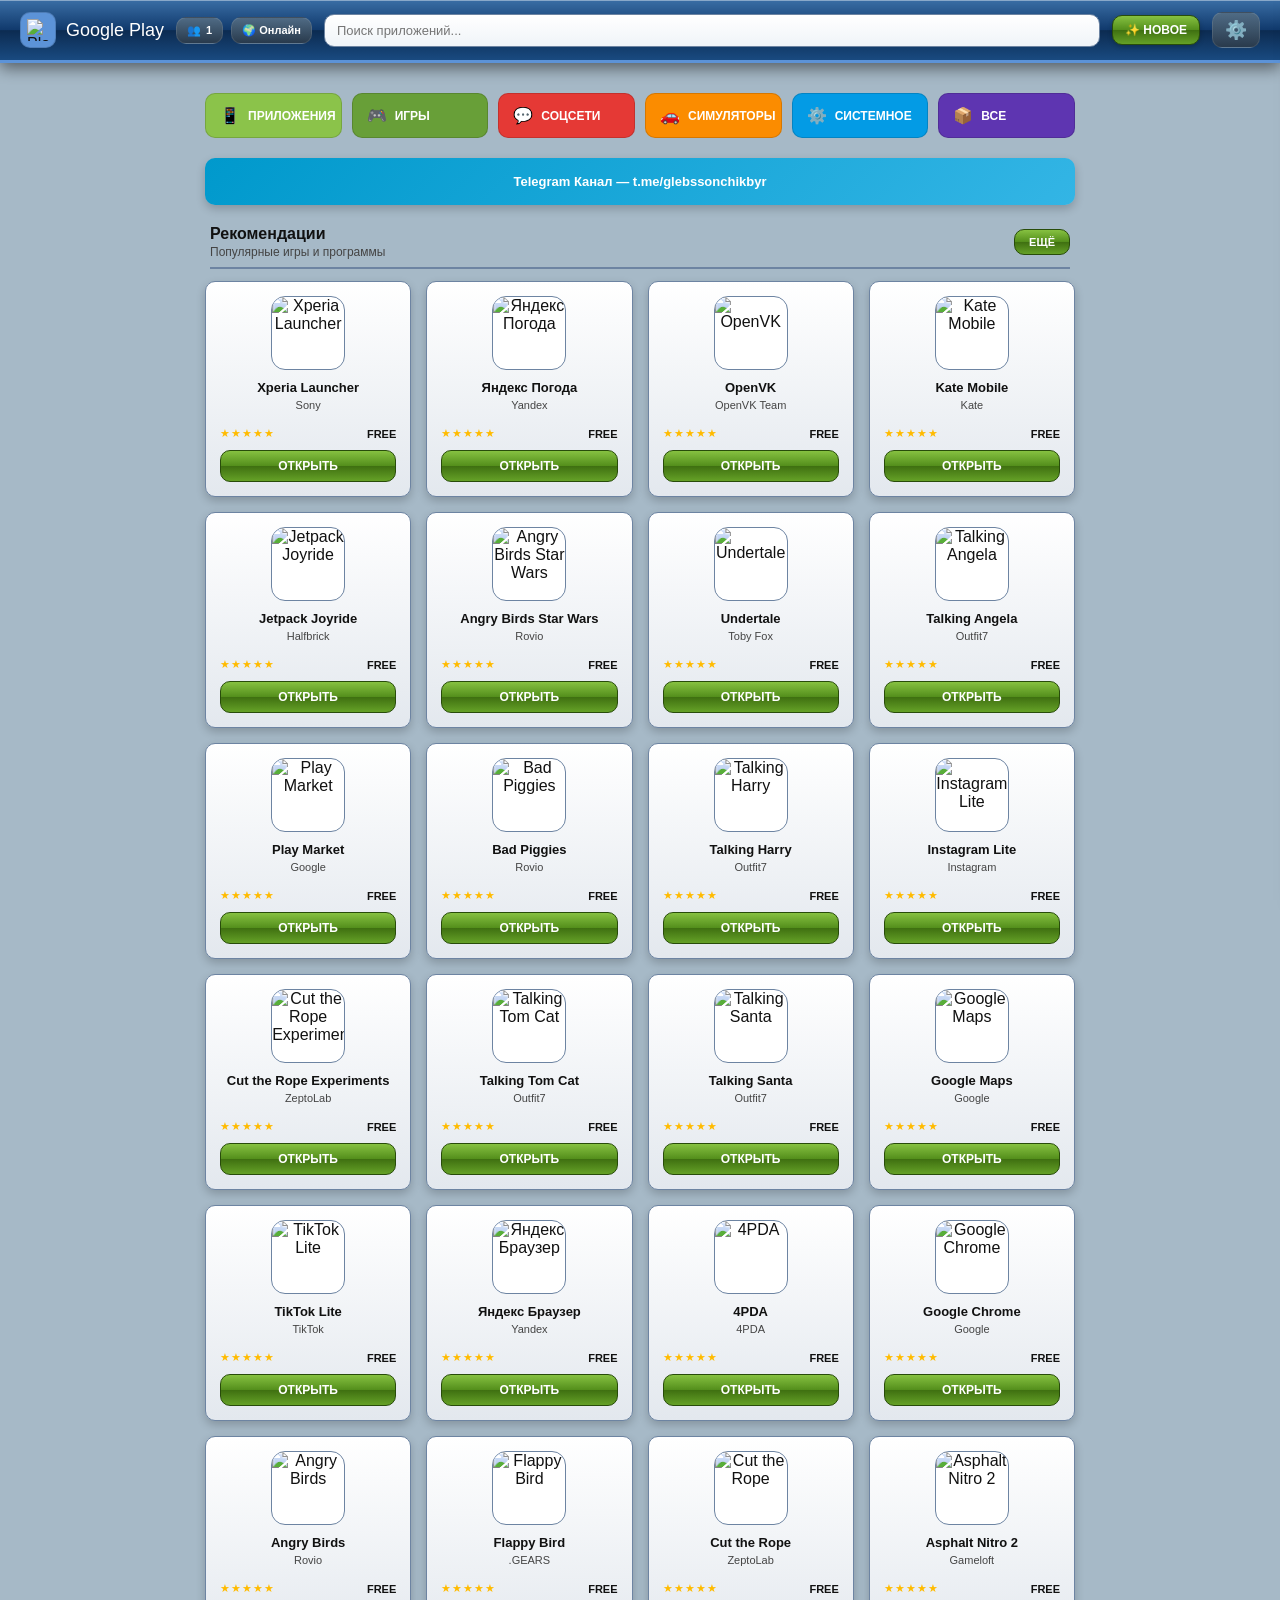
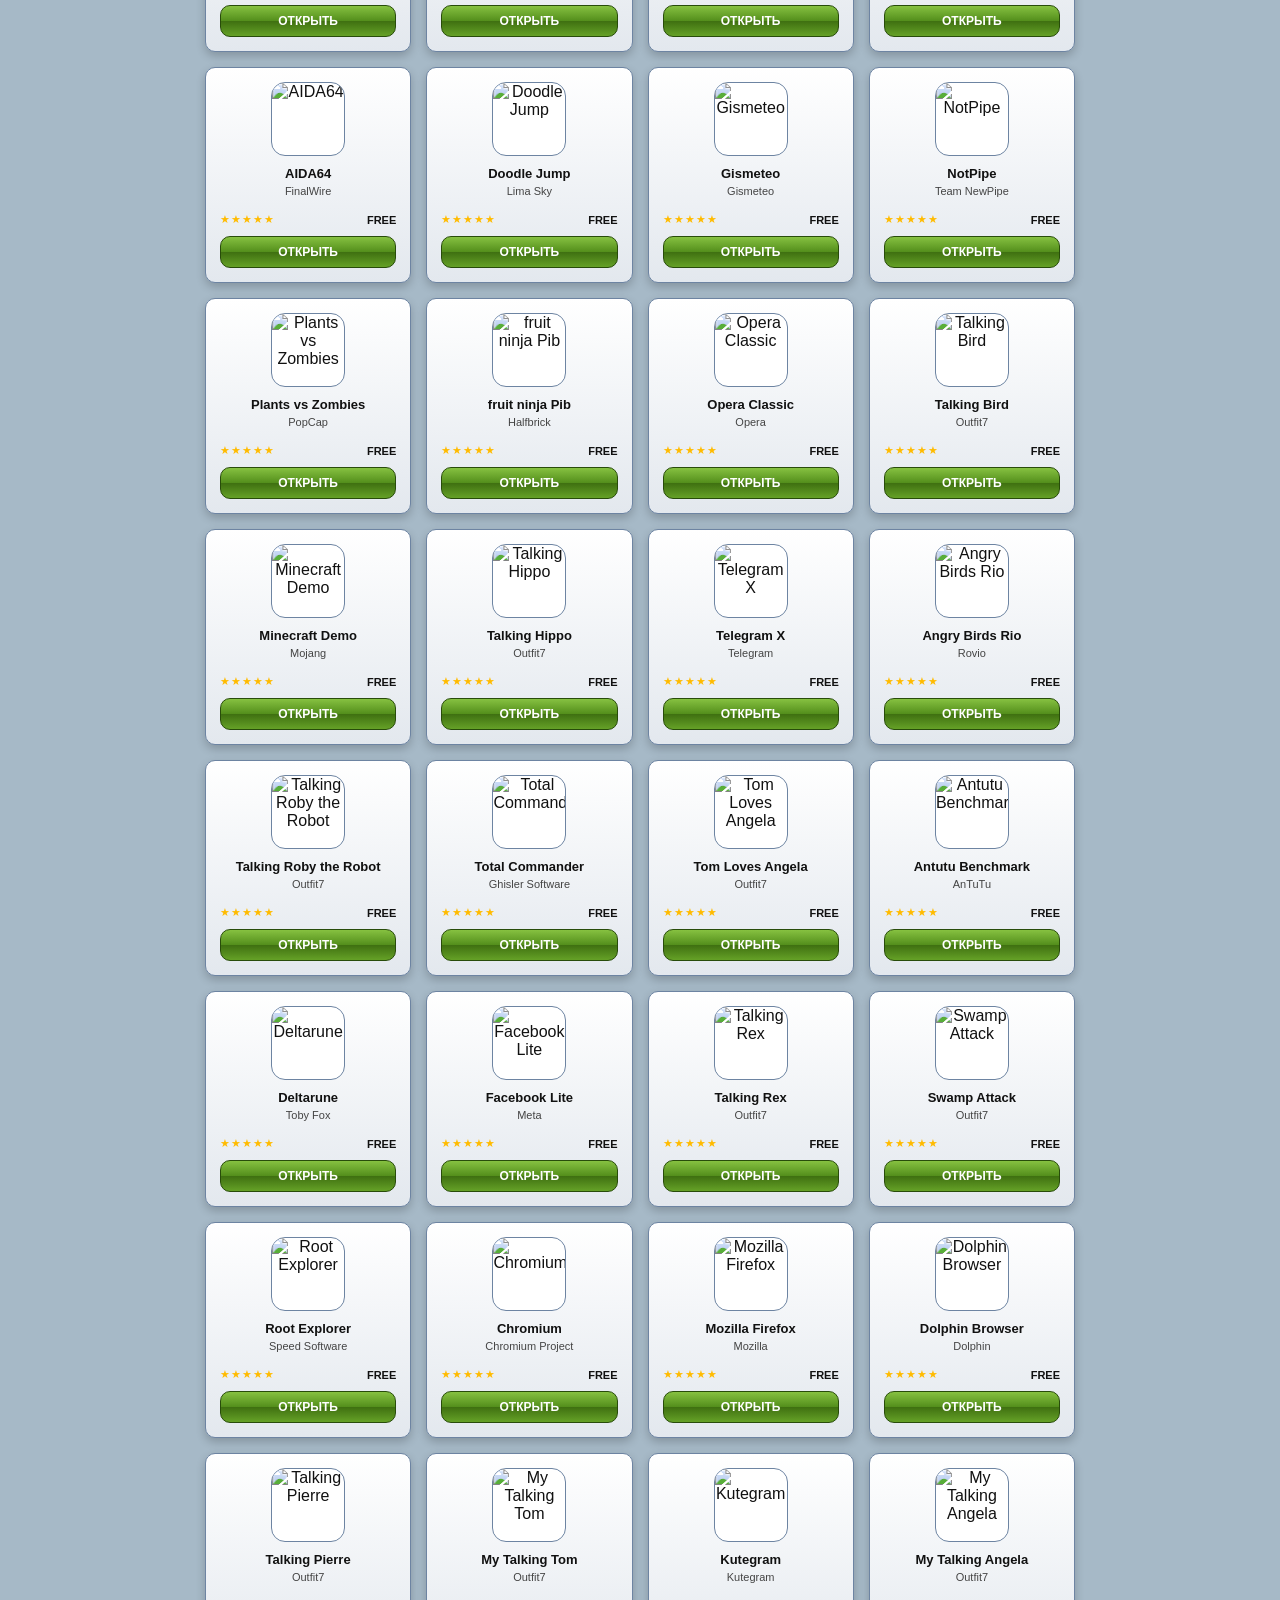
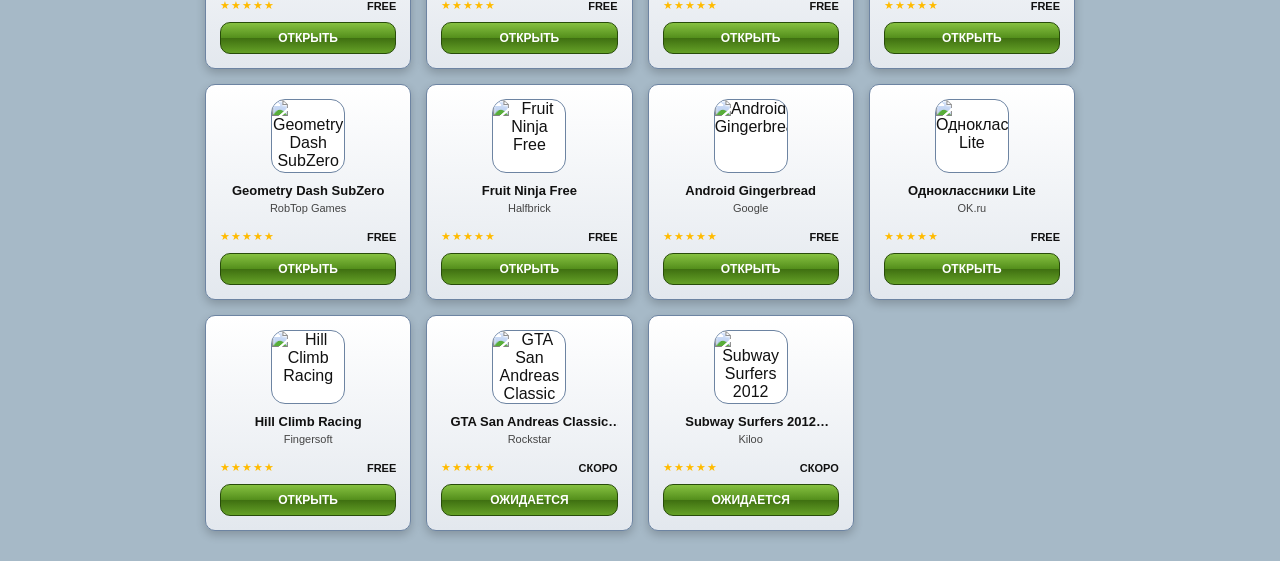
==== commit 61ab1b4d: "Update index.html" ====
--- a/index.html
+++ b/index.html
@@ -1,5 +1,3 @@
-Добавил версию 1.2 в раздел «О версии».
-Вот полностью обновленный файл со всеми функциями, выезжающим анимированным меню настроек, базой приложений без единого сокращения и поддержкой всех стран:
 <!DOCTYPE html>
 <html lang="ru">
 <head>
